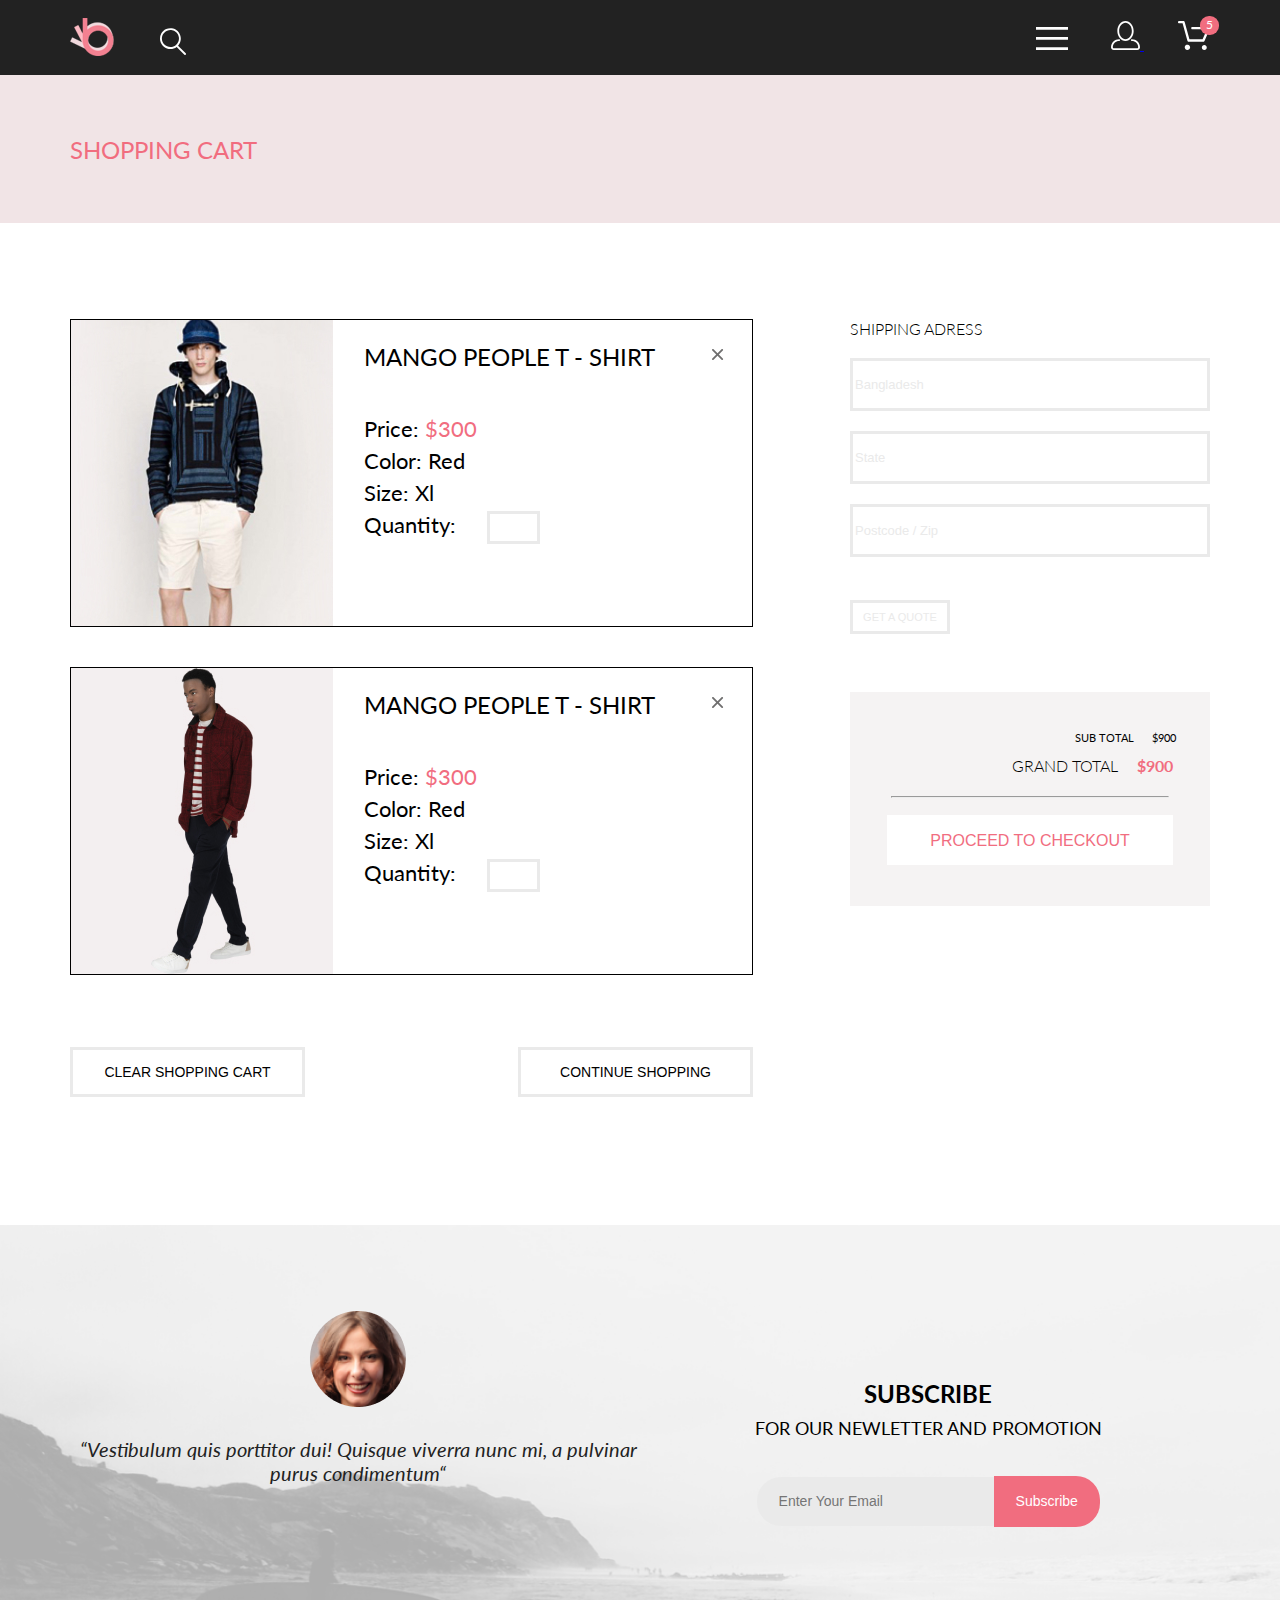
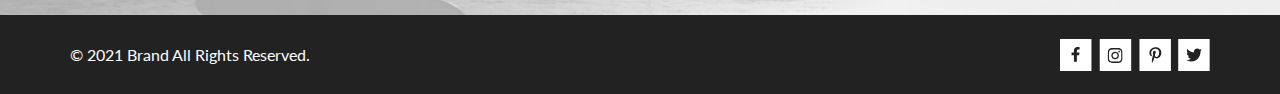
==== cart.html @ 8ca3326a "add hw5" ====
<!DOCTYPE html>
<html lang="en">
<head>
    <meta charset="UTF-8">
    <meta http-equiv="X-UA-Compatible" content="IE=edge">
    <meta name="viewport" content="width=device-width, initial-scale=1.0">
    <script defer src="./js/script.js"></script>
    <link rel="stylesheet" href="./css/style.css">
    <link rel="preconnect" href="https://fonts.gstatic.com">
    <link href="https://fonts.googleapis.com/css2?family=Lato:ital,wght@0,300;0,400;0,700;0,900;1,400&display=swap"
        rel="stylesheet">
    <title>Registration</title>
</head>
<body>
    <header class="header">
        <div class="container header__wrapper">
            <div>
                <a href="./index.html"><img class="header__logo" src="./img/logo-icon.svg" alt="logo" width="44" height="38"></a>
                <svg class="header__search" width="27" height="28" viewBox="0 0 27 28" xmlns="http://www.w3.org/2000/svg">
                    <path d="M19.0596 17.6259C20.6713 15.8658 21.6282 13.6048 21.7698 11.2225C21.9113 8.84018 21.2288 6.48173 19.8369 4.54318C18.445 2.60463 16.4285 1.20404 14.126 0.576619C11.8234 -0.0508009 9.3751 0.13316 7.19217 1.09761C5.00923 2.06205 3.22463 3.74825 2.13804 5.87302C1.05145 7.9978 0.729054 10.4318 1.225 12.7661C1.72094 15.1005 3.00501 17.1932 4.86158 18.6927C6.71814 20.1922 9.03413 21.0072 11.4206 21.0009C13.673 21.004 15.8645 20.27 17.6606 18.9109L25.4086 26.7179C25.4941 26.807 25.5965 26.8781 25.7099 26.927C25.8232 26.9759 25.9452 27.0017 26.0686 27.0029C26.1923 27.0033 26.3148 26.9782 26.4283 26.9292C26.5419 26.8801 26.6441 26.8082 26.7286 26.7179C26.9025 26.537 26.9997 26.2958 26.9997 26.0449C26.9997 25.794 26.9025 25.5528 26.7286 25.3719L19.0596 17.6259ZM2.88662 10.5009C2.89946 8.81563 3.41094 7.17187 4.35659 5.77685C5.30224 4.38183 6.63972 3.29801 8.20044 2.662C9.76115 2.02599 11.4752 1.86627 13.1266 2.20298C14.7779 2.53969 16.2926 3.35775 17.4797 4.55404C18.6668 5.75033 19.4732 7.27129 19.7972 8.92519C20.1212 10.5791 19.9483 12.2919 19.3002 13.8476C18.6522 15.4034 17.5581 16.7325 16.1559 17.6674C14.7536 18.6023 13.1059 19.1011 11.4206 19.1009C9.14916 19.0901 6.97482 18.1784 5.37484 16.566C3.77486 14.9537 2.87998 12.7724 2.88662 10.5009Z"/>
                    </svg>
            </div>
            <div>
                <button class="header__button" type="button" onclick="openMenu()">
                    <svg width="32" height="23" viewBox="0 0 32 23" xmlns="http://www.w3.org/2000/svg">
                        <path d="M0 23V20.31H32V23H0ZM0 12.76V10.07H32V12.76H0ZM0 2.69V0H32V2.69H0Z" />
                        </svg>
                </button>
                <a class="header__link" href="#">
                    <svg class="header__link-img_login" width="29" height="29" viewBox="0 0 29 29"xmlns="http://www.w3.org/2000/svg">
                        <path d="M14.5 19.937C19 19.937 22.656 15.464 22.656 9.968C22.656 4.472 19 0 14.5 0C13.3631 0.0217413 12.2463 0.303398 11.2351 0.823397C10.2239 1.34339 9.34507 2.08794 8.66602 3C7.12663 4.99573 6.30819 7.45381 6.34399 9.974C6.34399 15.465 10 19.937 14.5 19.937ZM14.5 1.813C18 1.813 20.844 5.472 20.844 9.969C20.844 14.466 17.998 18.125 14.5 18.125C11.002 18.125 8.15603 14.465 8.15503 9.969C8.15403 5.473 11 1.813 14.5 1.813ZM20.844 18.125C20.6036 18.125 20.373 18.2205 20.203 18.3905C20.033 18.5605 19.9375 18.7911 19.9375 19.0315C19.9375 19.2719 20.033 19.5025 20.203 19.6725C20.373 19.8425 20.6036 19.938 20.844 19.938C22.526 19.9399 24.1386 20.6088 25.3279 21.7982C26.5172 22.9875 27.1861 24.6 27.188 26.282C27.1875 26.5221 27.0918 26.7523 26.922 26.9221C26.7522 27.0918 26.5221 27.1875 26.282 27.188H2.71997C2.47985 27.1875 2.24975 27.0918 2.07996 26.9221C1.91016 26.7523 1.81449 26.5221 1.81396 26.282C1.81608 24.6001 2.48517 22.9877 3.67444 21.7985C4.86371 20.6092 6.47608 19.9401 8.15796 19.938C8.39824 19.938 8.62868 19.8425 8.79858 19.6726C8.96849 19.5027 9.06396 19.2723 9.06396 19.032C9.06396 18.7917 8.96849 18.5613 8.79858 18.3914C8.62868 18.2215 8.39824 18.126 8.15796 18.126C5.99541 18.1279 3.92201 18.9875 2.39258 20.5164C0.863144 22.0453 0.00264777 24.1185 0 26.281C0.000794067 27.0019 0.287502 27.693 0.797241 28.2027C1.30698 28.7125 1.99811 28.9992 2.71899 29H26.282C27.0027 28.9989 27.6936 28.7121 28.2031 28.2024C28.7126 27.6927 28.9992 27.0017 29 26.281C28.9974 24.1187 28.1372 22.0457 26.6083 20.5168C25.0793 18.9878 23.0063 18.1276 20.844 18.125Z"/>
                        </svg>
                        
                </a>
                <a class="header__link" href="#">
                    <svg class="header__link-img_cart"width="33" height="29" viewBox="0 0 33 29" xmlns="http://www.w3.org/2000/svg">
                        <path d="M27.199 29C26.5512 28.9738 25.9396 28.6948 25.4952 28.2227C25.0509 27.7506 24.8094 27.1232 24.8225 26.475C24.8356 25.8269 25.1023 25.2097 25.5653 24.7559C26.0283 24.3022 26.6508 24.048 27.2991 24.048C27.9474 24.048 28.5697 24.3022 29.0327 24.7559C29.4957 25.2097 29.7624 25.8269 29.7755 26.475C29.7886 27.1232 29.5471 27.7506 29.1028 28.2227C28.6585 28.6948 28.0468 28.9738 27.399 29H27.199ZM7.75098 26.32C7.75098 25.79 7.90815 25.2718 8.20264 24.8311C8.49712 24.3904 8.91569 24.0469 9.4054 23.844C9.8951 23.6412 10.434 23.5881 10.9539 23.6915C11.4737 23.7949 11.9512 24.0502 12.326 24.425C12.7009 24.7998 12.9562 25.2773 13.0596 25.7972C13.163 26.317 13.1098 26.8559 12.907 27.3456C12.7041 27.8353 12.3606 28.2539 11.9199 28.5483C11.4792 28.8428 10.9611 29 10.431 29C10.0789 29.0003 9.73017 28.9311 9.40479 28.7966C9.0794 28.662 8.78374 28.4646 8.53467 28.2158C8.28559 27.9669 8.08805 27.6713 7.95325 27.3461C7.81844 27.0208 7.74902 26.6721 7.74902 26.32H7.75098ZM11.551 20.686C11.2916 20.6868 11.039 20.6024 10.8322 20.4457C10.6253 20.2891 10.4756 20.0689 10.406 19.819L5.573 2.36401H2.18005C1.86657 2.36401 1.56591 2.23947 1.34424 2.01781C1.12257 1.79614 0.998047 1.49549 0.998047 1.18201C0.998047 0.868519 1.12257 0.567873 1.34424 0.346205C1.56591 0.124537 1.86657 5.81268e-06 2.18005 5.81268e-06H6.46106C6.72055 -0.00080736 6.97309 0.0837201 7.17981 0.240568C7.38653 0.397416 7.53589 0.617884 7.60498 0.868006L12.438 18.323H25.616L29.999 8.27501H15.399C15.2409 8.27961 15.0834 8.25242 14.9359 8.19507C14.7884 8.13771 14.6539 8.05134 14.5404 7.94108C14.4269 7.83082 14.3366 7.69891 14.275 7.55315C14.2134 7.40739 14.1816 7.25075 14.1816 7.0925C14.1816 6.93426 14.2134 6.77762 14.275 6.63186C14.3366 6.4861 14.4269 6.35419 14.5404 6.24393C14.6539 6.13367 14.7884 6.0473 14.9359 5.98994C15.0834 5.93259 15.2409 5.90541 15.399 5.91001H31.812C32.0077 5.90996 32.2003 5.95866 32.3724 6.05172C32.5446 6.14478 32.6908 6.27926 32.798 6.44301C32.9058 6.60729 32.9714 6.79569 32.9889 6.99145C33.0063 7.18721 32.9752 7.38424 32.8981 7.565L27.493 19.977C27.4007 20.1876 27.249 20.3668 27.0565 20.4927C26.864 20.6186 26.6391 20.6858 26.4091 20.686H11.551Z" />
                        </svg>
                    <span class="header__not-empty-cart">5</span>
                </a>
            </div>
            <nav class="header__navigation">
                <button class="header__navigation-close" onclick="closeMenu()">
                    <img src="./img/close-icon.svg" alt="close" width="12" height="12">
                </button>
                <h2 class="header__navigation-title">menu</h2>
                <ul class="header__navigation-list">
                    <li class="header__navigation-item"><a class="header__navigation-item-link" href="#"> man</a>
                        <ul>
                            <li class="header__navigation-subitem"><a class="header__navigation-subitem-link"
                                    href="#">Accessories</a></li>
                            <li class="header__navigation-subitem"><a class="header__navigation-subitem-link"
                                    href="#">Bags</a></li>
                            <li class="header__navigation-subitem"><a class="header__navigation-subitem-link"
                                    href="#">Denim</a></li>
                            <li class="header__navigation-subitem"><a class="header__navigation-subitem-link"
                                    href="#">T-Shirts</a></li>
                        </ul>
                    </li>
                    <li class="header__navigation-item"><a class="header__navigation-item-link" href="#">woman </a>
                        <ul>
                            <li class="header__navigation-subitem"><a class="header__navigation-subitem-link"
                                    href="#">Accessories</a></li>
                            <li class="header__navigation-subitem"><a class="header__navigation-subitem-link"
                                    href="#">Jackets & Coats</a></li>
                            <li class="header__navigation-subitem"><a class="header__navigation-subitem-link"
                                    href="#">Polos</a></li>
                            <li class="header__navigation-subitem"><a class="header__navigation-subitem-link"
                                    href="#">T-Shirts</a></li>
                            <li class="header__navigation-subitem"><a class="header__navigation-subitem-link"
                                    href="#">Shirts</a></li>
                        </ul>
                    </li>
                    <li class="header__navigation-item"><a class="header__navigation-item-link" href="#">kids </a>
                        <ul>
                            <li class="header__navigation-subitem"><a class="header__navigation-subitem-link"
                                    href="#">Accessories</a></li>
                            <li class="header__navigation-subitem"><a class="header__navigation-subitem-link"
                                    href="#">Jackets & Coats</a></li>
                            <li class="header__navigation-subitem"><a class="header__navigation-subitem-link"
                                    href="#">Polos</a></li>
                            <li class="header__navigation-subitem"><a class="header__navigation-subitem-link"
                                    href="#">T-Shirts</a></li>
                            <li class="header__navigation-subitem"><a class="header__navigation-subitem-link"
                                    href="#">Shirts</a></li>
                            <li class="header__navigation-subitem"><a class="header__navigation-subitem-link"
                                    href="#">Bags</a></li>
                        </ul>
                    </li>
                    <li class="header__navigation-item"><a class="header__navigation-item-link"
                            href="./registration.html">registration</a></li>
                </ul>
            </nav>
        </div>
    </header>
    <main>
        <section class="main">
            <div class="main__back">
                <h1 class="main__title container">shopping cart</h1>
            </div>
        </section>
        <div class="flex container">
            <section class="cart">
                <ul class="cart__list">
                    <li class="cart__item" id="1">
                        <button class="cart__item-delete" onclick="deleteItem(1)">
                            <img src="./img/close-icon.svg" alt="close" width="12" height="12">
                        </button>
                        <img class="cart__item-img" src="./img/cart1.jpg" alt="cart item" width="262" height="306">
                        <ul class="cart__item-list">
                            <li class="cart__item-list_title">mango  people  t&nbsp;-&nbsp;shirt</li>
                            <li class="cart__item-list_price">Price: <span class="cart__item-list_price-pink">$300</span></li>
                            <li class="cart__item-list_color">Color: Red</li>
                            <li class="cart__item-list_size">Size: Xl</li>
                            <li class="cart__item-list_quanity" >Quantity:	
                                <input type="number" min="0" class="cart__item-list_quanity-box">
                            </li>
                        </ul>
                    </li>
                    <li class="cart__item" id="2">
                        <button class="cart__item-delete" onclick="deleteItem(2)">
                            <img src="./img/close-icon.svg" alt="close" width="12" height="12">
                        </button>
                        <img class="cart__item-img" src="./img/cart2.jpg" alt="cart item" width="262" height="306">
                        <ul class="cart__item-list">
                            <li class="cart__item-list_title">mango  people  t&nbsp;-&nbsp;shirt</li>
                            <li class="cart__item-list_price">Price: <span class="cart__item-list_price-pink">$300</span></li>
                            <li class="cart__item-list_color">Color: Red</li>
                            <li class="cart__item-list_size">Size: Xl</li>
                            <li class="cart__item-list_quanity" >Quantity:	
                                <input type="number" min="0" class="cart__item-list_quanity-box"> 
                            </li>
                        </ul>
                    </li>  
                </ul>
                <div class="cart__buttons flex ">
                    <button class="cart__buttons-button">clear shopping cart</button>
                    <button class="cart__buttons-button">continue shopping</button>
                </div>  
            </section>
            <section class="order">
                <form class="order__form" action="#">
                    <h2 class="order__form-title">shipping adress</h2>
                    <input class="order__form-input" type="text" placeholder="Bangladesh">
                    <input class="order__form-input" type="text" placeholder="State">
                    <input class="order__form-input" type="text" placeholder="Postcode / Zip"> 
                    <button class="order__form-button">get a quote</button>
                </form>
                <div class="order__total">
                    <p class="order__total-subtext">sub total <span class="order__total-subtext-price">$900</span></p>
                    <p class="order__total-text">grand total <span class="order__total-text-price">$900</span></p>
                    <hr>
                    <button class="order__total-button">proceed to checkout</button>
                </div>
            </section>
        </div>
    </main>
    <footer class="footer">
        <section class="subscribe">
            <div class="subscribe__align container">
                <div class="subscribe__portrait">
                    <img class="subscribe__portrait-img" src="./img/foto.png" alt="foto" width="96" height="96">
                    <p class="subscribe__portrait-text">“Vestibulum quis porttitor dui! Quisque viverra nunc mi, a
                        pulvinar purus condimentum“</p>
                </div>
                <div class="subscribe__form">
                    <h2 class="subscribe__title">subscribe </h2>
                    <p class="subscribe__text"> for our newletter and promotion</p>
                    <form action="#">
                        <input class="subscribe__form-input" type="email" placeholder="Enter Your Email">
                        <button class="subscribe__form-submit" type="submit">Subscribe</button>
                    </form>
                </div>
            </div>
        </section>
        <section class="social">
            <h2 class="social__title visually-hidden">Social</h2>
            <div class="social__align container">
                <div class="social__copyright">
                    <p>&copy; 2021 Brand All Rights Reserved.</p>
                </div>
                <ul class="social__list">
                    <li>
                        <a class="social__item" href="#">
                            <svg class="social__item-svg" width="32" height="32" viewBox="0 0 32 32"
                                xmlns="http://www.w3.org/2000/svg">
                                <path class="social__item-svg-back" d="M31.4506 0H0V32H31.4506V0Z"/>
                                <path class="social__item-svg-logo"
                                    d="M19.0884 16.28L19.5069 13.616H16.8902V11.8873C16.8902 11.1585 17.2557 10.4481 18.4277 10.4481H19.6172V8.17997C19.6172 8.17997 18.5377 8 17.5056 8C15.3507 8 13.9422 9.27593 13.9422 11.5857V13.616H11.5469V16.28H13.9422V22.72H16.8902V16.28H19.0884Z"/>
                            </svg>
                        </a>
                    </li>
                    <li>
                        <a class="social__item" href="#">
                            <svg class="social__item-svg" width="33" height="32" viewBox="0 0 33 32" 
                                xmlns="http://www.w3.org/2000/svg">
                                <path class="social__item-svg-back" d="M32.1889 0H0.738281V32H32.1889V0Z"
                                   />
                                <g clip-path="url(#clip0)">
                                    <path class="social__item-svg-logo"
                                        d="M16.139 12.6816C14.0238 12.6816 12.3177 14.3849 12.3177 16.4966C12.3177 18.6083 14.0238 20.3117 16.139 20.3117C18.2541 20.3117 19.9602 18.6083 19.9602 16.4966C19.9602 14.3849 18.2541 12.6816 16.139 12.6816ZM16.139 18.9769C14.7721 18.9769 13.6547 17.8646 13.6547 16.4966C13.6547 15.1287 14.7688 14.0164 16.139 14.0164C17.5092 14.0164 18.6233 15.1287 18.6233 16.4966C18.6233 17.8646 17.5058 18.9769 16.139 18.9769ZM21.0078 12.5255C21.0078 13.0203 20.6087 13.4154 20.1165 13.4154C19.621 13.4154 19.2252 13.0169 19.2252 12.5255C19.2252 12.0341 19.6243 11.6357 20.1165 11.6357C20.6087 11.6357 21.0078 12.0341 21.0078 12.5255ZM23.5386 13.4287C23.4821 12.2367 23.2094 11.1808 22.3347 10.3109C21.4634 9.44097 20.4058 9.1687 19.2119 9.10894C17.9814 9.03921 14.2932 9.03921 13.0627 9.10894C11.8721 9.16538 10.8145 9.43765 9.93987 10.3076C9.06522 11.1775 8.79584 12.2333 8.73597 13.4253C8.66613 14.6539 8.66613 18.3361 8.73597 19.5646C8.79251 20.7566 9.06522 21.8124 9.93987 22.6824C10.8145 23.5523 11.8688 23.8246 13.0627 23.8843C14.2932 23.9541 17.9814 23.9541 19.2119 23.8843C20.4058 23.8279 21.4634 23.5556 22.3347 22.6824C23.2061 21.8124 23.4788 20.7566 23.5386 19.5646C23.6085 18.3361 23.6085 14.6572 23.5386 13.4287ZM21.949 20.8828C21.6895 21.5335 21.1874 22.0349 20.5322 22.2972C19.5511 22.6857 17.2231 22.596 16.139 22.596C15.0548 22.596 12.7235 22.6824 11.7457 22.2972C11.0939 22.0382 10.5917 21.5369 10.329 20.8828C9.93987 19.9033 10.0297 17.5791 10.0297 16.4966C10.0297 15.4142 9.9432 13.0867 10.329 12.1105C10.5884 11.4597 11.0906 10.9583 11.7457 10.696C12.7268 10.3076 15.0548 10.3972 16.139 10.3972C17.2231 10.3972 19.5545 10.3109 20.5322 10.696C21.184 10.955 21.6862 11.4564 21.949 12.1105C22.3381 13.09 22.2483 15.4142 22.2483 16.4966C22.2483 17.5791 22.3381 19.9066 21.949 20.8828Z"
                                        />
                                </g>
                                <defs>
                                    <clipPath id="clip0">
                                        <rect width="14.8991" height="17"
                                            transform="translate(8.68555 8)" />
                                    </clipPath>
                                </defs>
                            </svg>
                        </a>
                    </li>
                    <li>
                        <a class="social__item" href="#">
                            <svg class="social__item-svg" width="32" height="32" viewBox="0 0 32 32" 
                                xmlns="http://www.w3.org/2000/svg">
                                <path class="social__item-svg-back" d="M31.9252 0H0.474609V32H31.9252V0Z"
                                    />
                                <g clip-path="url(#clip0)">
                                    <path class="social__item-svg-logo"
                                        d="M16.7403 8.20312C13.5556 8.20312 10.4082 10.3406 10.4082 13.8C10.4082 16 11.6374 17.25 12.3823 17.25C12.6896 17.25 12.8666 16.3875 12.8666 16.1438C12.8666 15.8531 12.1309 15.2344 12.1309 14.025C12.1309 11.5125 14.0305 9.73125 16.4889 9.73125C18.6027 9.73125 20.1671 10.9406 20.1671 13.1625C20.1671 14.8219 19.506 17.9344 17.3642 17.9344C16.5913 17.9344 15.9302 17.3719 15.9302 16.5656C15.9302 15.3844 16.7496 14.2406 16.7496 13.0219C16.7496 10.9531 13.835 11.3281 13.835 13.8281C13.835 14.3531 13.9002 14.9344 14.133 15.4125C13.7046 17.2688 12.8293 20.0344 12.8293 21.9469C12.8293 22.5375 12.9131 23.1188 12.969 23.7094C13.0745 23.8281 13.0218 23.8156 13.1832 23.7563C14.7476 21.6 14.6917 21.1781 15.3994 18.3562C15.7812 19.0875 16.7683 19.4812 17.5505 19.4812C20.8469 19.4812 22.3275 16.2469 22.3275 13.3313C22.3275 10.2281 19.6643 8.20312 16.7403 8.20312Z"
                                        />
                                </g>
                                <defs>
                                    <clipPath id="clip0">
                                        <rect width="11.9193" height="16"
                                            transform="translate(10.4082 8)" />
                                    </clipPath>
                                </defs>
                            </svg>
                        </a>
                    </li>
                    <li>
                        <a class="social__item" href="#">
                            <svg class="social__item-svg" width="32" height="32" viewBox="0 0 32 32" 
                                xmlns="http://www.w3.org/2000/svg">
                                <path class="social__item-svg-back" d="M31.6635 0H0.212891V32H31.6635V0Z"
                                     />
                                <g clip-path="url(#clip0)">
                                    <path class="social__item-svg-logo"
                                        d="M22.417 12.7405C22.427 12.8826 22.427 13.0248 22.427 13.1669C22.427 17.5019 19.1498 22.4969 13.1599 22.4969C11.3145 22.4969 9.60022 21.9588 8.1582 21.0248C8.4204 21.0552 8.67247 21.0654 8.94475 21.0654C10.4674 21.0654 11.8691 20.5476 12.9884 19.6644C11.5565 19.6339 10.3565 18.6898 9.94305 17.3903C10.1447 17.4207 10.3464 17.441 10.5582 17.441C10.8506 17.441 11.1431 17.4004 11.4153 17.3294C9.92291 17.0248 8.80355 15.705 8.80355 14.1111V14.0705C9.23715 14.3141 9.74139 14.4664 10.2758 14.4867C9.39849 13.8979 8.82373 12.8928 8.82373 11.7557C8.82373 11.1466 8.98504 10.5882 9.26741 10.1009C10.8708 12.0908 13.2809 13.3902 15.9833 13.5324C15.9329 13.2887 15.9027 13.035 15.9027 12.7811C15.9027 10.974 17.3548 9.50195 19.1598 9.50195C20.0976 9.50195 20.9446 9.89789 21.5396 10.5375C22.2757 10.3954 22.9816 10.1212 23.6068 9.74561C23.3648 10.507 22.8505 11.1466 22.1749 11.5527C22.8304 11.4817 23.4657 11.2989 24.0505 11.0451C23.6069 11.6948 23.0522 12.2735 22.417 12.7405Z"
                                         />
                                </g>
                                <defs>
                                    <clipPath id="clip0">
                                        <rect width="15.8924" height="16" 
                                            transform="translate(8.1582 8)" />
                                    </clipPath>
                                </defs>
                            </svg>
                        </a>
                    </li>
                </ul>
            </div>
        </section>
    </footer>
</body>
</html>
---- css/style.css ----
html, body, div, span, applet, object, iframe,
h1, h2, h3, h4, h5, h6, p, blockquote, pre,
a, abbr, acronym, address, big, cite, code,
del, dfn, em, img, ins, kbd, q, s, samp,
small, strike, strong, sub, sup, tt, var,
b, u, i, center,
dl, dt, dd, ol, ul, li,
fieldset, form, label, legend,
table, caption, tbody, tfoot, thead, tr, th, td,
article, aside, canvas, details, embed,
figure, figcaption, footer, header, hgroup,
menu, nav, output, ruby, section, summary,
time, mark, audio, video {
  margin: 0;
  padding: 0;
  border: 0;
  font-size: 100%;
  vertical-align: baseline;
}

article, aside, details, figcaption, figure,
footer, header, hgroup, menu, nav, section {
  display: block;
}

html {
  height: 100%;
}

body {
  line-height: 1;
}

ol, ul {
  list-style: none;
}

blockquote, q {
  quotes: none;
}

blockquote:before, blockquote:after,
q:before, q:after {
  content: '';
  content: none;
}

table {
  border-collapse: collapse;
  border-spacing: 0;
}

.visually-hidden {
  position: absolute;
  width: 1px;
  height: 1px;
  margin: -1px;
  padding: 0;
  overflow: hidden;
  border: 0;
  clip: rect(0 0 0 0);
}

body {
  font-family: Lato;
}

.container {
  max-width: 1140px;
  margin: 0 auto;
}

@media (max-width: 1139px) {
  .container {
    max-width: 98%;
  }
}

@media (max-width: 1023px) {
  .container {
    max-width: 96%;
  }
}

@media (max-width: 767px) {
  .container {
    max-width: 92%;
  }
}

.footer {
  background: url(../img/footer-back.jpg) #E2E2E2;
  background-size: cover;
}

.main__back {
  background-color: #F1E4E6;
}

.main__title {
  font-size: 24px;
  font-weight: 400;
  line-height: 29px;
  font-style: normal;
  width: 100%;
  min-height: 88px;
  color: #F16D7F;
  padding: 60px 0 0 0;
  text-transform: uppercase;
}

.flex {
  display: -webkit-box;
  display: -ms-flexbox;
  display: flex;
  -webkit-box-orient: horizontal;
  -webkit-box-direction: normal;
      -ms-flex-direction: row;
          flex-direction: row;
  -webkit-box-pack: justify;
      -ms-flex-pack: justify;
          justify-content: space-between;
}

@media (max-width: 1023px) {
  .flex {
    -webkit-box-orient: vertical;
    -webkit-box-direction: normal;
        -ms-flex-direction: column;
            flex-direction: column;
  }
}

input[type="number"] {
  -moz-appearance: textfield;
  -webkit-appearance: textfield;
  appearance: textfield;
}

input[type="number"]::-webkit-outer-spin-button,
input[type="number"]::-webkit-inner-spin-button {
  display: none;
}

.header {
  background-color: #222222;
}

.header__wrapper {
  display: -webkit-box;
  display: -ms-flexbox;
  display: flex;
  -webkit-box-orient: horizontal;
  -webkit-box-direction: normal;
      -ms-flex-direction: row;
          flex-direction: row;
  -webkit-box-pack: justify;
      -ms-flex-pack: justify;
          justify-content: space-between;
  -webkit-box-align: center;
      -ms-flex-align: center;
          align-items: center;
  min-height: 75px;
}

@media (max-width: 1139px) {
  .header__wrapper {
    padding: 0 25px 0 16px;
  }
}

@media (max-width: 767px) {
  .header__wrapper {
    padding: 0 10px 0 0px;
  }
}

.header__logo {
  margin: 0 41px 0 0;
  cursor: pointer;
}

.header__search {
  cursor: pointer;
  fill: #ffffff;
}

.header__search:hover {
  fill: #F16D7F;
}

.header__button {
  border: none;
  background-color: transparent;
  outline: none;
  cursor: pointer;
  fill: #ffffff;
}

.header__button:hover {
  fill: #F16D7F;
}

.header__link {
  margin: 0 0 0 33px;
  position: relative;
}

.header__link-img_login {
  fill: #ffffff;
}

.header__link-img_login:hover {
  fill: #F16D7F;
}

.header__link-img_cart {
  fill: #ffffff;
}

.header__link-img_cart:hover {
  fill: #F16D7F;
}

@media (max-width: 767px) {
  .header__link {
    display: none;
  }
}

.header__not-empty-cart {
  font-size: 12px;
  font-weight: 400;
  line-height: 18px;
  font-style: normal;
  min-height: 19px;
  min-width: 19px;
  background: #F16D7F;
  border-radius: 9px;
  color: #ffffff;
  text-align: center;
  position: absolute;
  left: 23px;
  bottom: 18px;
}

.header__navigation {
  position: absolute;
  background-color: #ffffff;
  top: 75px;
  right: 0;
  padding: 16px 0 0 34px;
  min-width: 230px;
  -webkit-box-shadow: 0 0 10px rgba(0, 0, 0, 0.1);
          box-shadow: 0 0 10px rgba(0, 0, 0, 0.1);
  min-height: 748px;
  -webkit-transform: scaleY(0);
          transform: scaleY(0);
  visibility: hidden;
  -webkit-transition: .5s transform;
  transition: .5s transform;
  -webkit-transform-origin: 0 0;
          transform-origin: 0 0;
  z-index: 1;
}

.header__navigation-close {
  border: none;
  background-color: transparent;
  margin-left: 203px;
  padding: 0;
  outline: none;
  cursor: pointer;
}

.header__navigation-title {
  text-transform: uppercase;
  margin: 9px 0 4px;
}

.header__navigation-item {
  padding: 20px 0 0 0;
}

.header__navigation-item-link {
  color: #F16D7F;
  text-transform: uppercase;
  text-decoration: none;
}

.header__navigation-subitem {
  margin: 11px 0 0 20px;
  text-decoration: none;
  -webkit-transform: scaleY(0);
          transform: scaleY(0);
  -webkit-transition: .7s transform;
  transition: .7s transform;
  -webkit-transform-origin: 0 0;
          transform-origin: 0 0;
}

.header__navigation-subitem-link {
  color: #6F6E6E;
  text-decoration: none;
}

.header__navigation-subitem:hover {
  background-color: #eaeaea;
}

.social {
  background-color: #222222;
}

.social__align {
  display: -webkit-box;
  display: -ms-flexbox;
  display: flex;
  -webkit-box-orient: horizontal;
  -webkit-box-direction: normal;
      -ms-flex-direction: row;
          flex-direction: row;
  -webkit-box-pack: justify;
      -ms-flex-pack: justify;
          justify-content: space-between;
}

@media (max-width: 1139px) {
  .social__align {
    padding: 0 32px 0 32px;
  }
}

@media (max-width: 767px) {
  .social__align {
    -webkit-box-orient: vertical;
    -webkit-box-direction: reverse;
        -ms-flex-direction: column-reverse;
            flex-direction: column-reverse;
  }
}

.social__copyright {
  font-size: 16px;
  font-weight: 400;
  line-height: 19px;
  font-style: normal;
  color: #ffffff;
  margin: 30px 0 0 0;
  padding: 0 0 30px 0;
}

@media (max-width: 767px) {
  .social__copyright {
    margin: 40px 0 9px 0;
    text-align: center;
    padding: 0;
  }
}

.social__list {
  display: -webkit-box;
  display: -ms-flexbox;
  display: flex;
  -webkit-box-orient: horizontal;
  -webkit-box-direction: normal;
      -ms-flex-direction: row;
          flex-direction: row;
  -webkit-box-pack: justify;
      -ms-flex-pack: justify;
          justify-content: space-between;
  margin: 24px 0 0 0;
}

@media (max-width: 767px) {
  .social__list {
    margin: 43px 0 0 0;
    -webkit-box-pack: center;
        -ms-flex-pack: center;
            justify-content: center;
  }
}

.social__item {
  margin: 0 0 0 7px;
}

.social__item-svg-back {
  fill: #ffffff;
}

.social__item-svg-logo {
  fill: #222222;
}

.social__item-svg:hover .social__item-svg-back {
  fill: #F16D7F;
}

.social__item-svg:hover .social__item-svg-logo {
  fill: #ffffff;
}

.subscribe {
  background: rgba(244, 244, 244, 0.7);
}

.subscribe__align {
  display: -webkit-box;
  display: -ms-flexbox;
  display: flex;
  -webkit-box-orient: horizontal;
  -webkit-box-direction: normal;
      -ms-flex-direction: row;
          flex-direction: row;
  -webkit-box-pack: none;
      -ms-flex-pack: none;
          justify-content: none;
}

@media (max-width: 1023px) {
  .subscribe__align {
    -webkit-box-orient: vertical;
    -webkit-box-direction: normal;
        -ms-flex-direction: column;
            flex-direction: column;
    -webkit-box-align: center;
        -ms-flex-align: center;
            align-items: center;
  }
}

.subscribe__portrait {
  display: -webkit-box;
  display: -ms-flexbox;
  display: flex;
  -webkit-box-orient: vertical;
  -webkit-box-direction: normal;
      -ms-flex-direction: column;
          flex-direction: column;
  -webkit-box-pack: none;
      -ms-flex-pack: none;
          justify-content: none;
  width: 360px;
  margin: 86px 0 130px;
  -webkit-box-flex: 1;
      -ms-flex-positive: 1;
          flex-grow: 1;
  -webkit-box-align: center;
      -ms-flex-align: center;
          align-items: center;
}

@media (max-width: 1023px) {
  .subscribe__portrait {
    margin: 54px 0 54px 0;
  }
}

@media (max-width: 767px) {
  .subscribe__portrait {
    width: 100%;
  }
}

.subscribe__portrait-text {
  font-size: 20px;
  font-weight: 400;
  line-height: 24px;
  font-style: italic;
  color: #222222;
  padding: 30px 0 0 0;
  text-align: center;
}

.subscribe__form {
  -webkit-box-flex: 1;
      -ms-flex-positive: 1;
          flex-grow: 1;
  text-align: center;
  margin: 150px 0 0 0;
}

@media (max-width: 1023px) {
  .subscribe__form {
    margin: 0px 0 140px 0;
  }
}

.subscribe__form-input {
  font-size: 14px;
  font-weight: 400;
  line-height: 17px;
  font-style: normal;
  width: 215px;
  height: 49px;
  border-radius: 24px 0 0 24px;
  border: none;
  background-color: #eaeaea;
  padding: 0 0 0 22px;
  outline: none;
}

@media (max-width: 767px) {
  .subscribe__form-input {
    width: 55%;
  }
}

.subscribe__form-submit {
  font-size: 14px;
  font-weight: 400;
  line-height: 17px;
  font-style: normal;
  height: 51px;
  border-radius: 0 24px 24px 0;
  border: none;
  background-color: #F16D7F;
  color: #ffffff;
  padding: 0px 22px 0px 22px;
  margin: 1px 0 0 -4px;
  outline: none;
  cursor: pointer;
}

@media (max-width: 767px) {
  .subscribe__form-submit {
    width: 30%;
    font-size: 30%;
    padding: 0px 22px 0px 10px;
  }
}

.subscribe__title {
  font-size: 24px;
  font-weight: 700;
  line-height: 38px;
  font-style: normal;
  text-transform: uppercase;
}

.subscribe__text {
  font-size: 18px;
  font-weight: 400;
  line-height: 30px;
  font-style: normal;
  text-transform: uppercase;
  margin-bottom: 32px;
}

.services {
  background-color: #222222;
  color: #ffffff;
  padding: 104px 0 104px 0;
}

@media (max-width: 1023px) {
  .services {
    padding: 0 0 64px 0;
  }
}

@media (max-width: 767px) {
  .services {
    padding: 0 0 81px 0;
  }
}

.services__list {
  display: -webkit-box;
  display: -ms-flexbox;
  display: flex;
  -webkit-box-orient: horizontal;
  -webkit-box-direction: normal;
      -ms-flex-direction: row;
          flex-direction: row;
  -webkit-box-pack: justify;
      -ms-flex-pack: justify;
          justify-content: space-between;
  text-align: center;
}

@media (max-width: 1023px) {
  .services__list {
    display: -webkit-box;
    display: -ms-flexbox;
    display: flex;
    -webkit-box-orient: vertical;
    -webkit-box-direction: normal;
        -ms-flex-direction: column;
            flex-direction: column;
    -webkit-box-pack: center;
        -ms-flex-pack: center;
            justify-content: center;
  }
}

@media (max-width: 1023px) {
  .services__item {
    margin: 48px auto 0;
    width: 46%;
  }
}

@media (max-width: 767px) {
  .services__item {
    margin: 48px auto 0;
    width: 90%;
  }
}

.services__item-title {
  font-size: 20px;
  font-weight: 400;
  line-height: 24px;
  font-style: normal;
  margin: 28px 0 16px;
}

.services__item-description {
  font-size: 14px;
  font-weight: 300;
  line-height: 17px;
  font-style: normal;
}

.featured {
  margin: 96px 0 0 0;
  text-align: center;
}

@media (max-width: 1023px) {
  .featured {
    margin: 156px 0 0 0;
  }
}

@media (max-width: 767px) {
  .featured {
    margin: 64px 0 0 0;
  }
}

.featured__title {
  font-size: 30px;
  font-weight: 400;
  line-height: 36px;
  font-style: normal;
}

.featured__text {
  font-size: 14px;
  font-weight: 400;
  line-height: 17px;
  font-style: normal;
  color: #6F6E6E;
  margin: 6px 0 18px 0;
}

@media (max-width: 1023px) {
  .featured__text {
    margin: 6px 0 56px 0;
  }
}

@media (max-width: 767px) {
  .featured__text {
    margin: 6px 0 47px 0;
  }
}

.featured__list {
  display: -webkit-box;
  display: -ms-flexbox;
  display: flex;
  -webkit-box-orient: horizontal;
  -webkit-box-direction: normal;
      -ms-flex-direction: row;
          flex-direction: row;
  -webkit-box-pack: justify;
      -ms-flex-pack: justify;
          justify-content: space-between;
  -ms-flex-wrap: wrap;
      flex-wrap: wrap;
}

@media (max-width: 1139px) {
  .featured__list {
    -ms-flex-pack: distribute;
        justify-content: space-around;
  }
}

.featured__item {
  margin: 30px 0 0 0;
  background-color: #eaeaea;
  max-width: 360px;
  text-align: left;
  position: relative;
}

@media (max-width: 1023px) {
  .featured__item {
    margin: 17px 0 0 0;
  }
}

@media (max-width: 767px) {
  .featured__item {
    max-width: 360px;
  }
}

.featured__item-hover-visible:hover .featured__item-img {
  -webkit-filter: brightness(30%);
          filter: brightness(30%);
}

@media (max-width: 767px) {
  .featured__item-img {
    width: 100%;
    height: auto;
  }
}

.featured__item-hover-visible:hover .featured__item-add {
  visibility: visible;
}

.featured__item-name {
  font-size: 13px;
  font-weight: 400;
  line-height: 16px;
  font-style: normal;
  text-transform: uppercase;
  margin: 24px 0 13px 18px;
}

.featured__item-text {
  font-size: 14px;
  font-weight: 300;
  line-height: 17px;
  font-style: normal;
  color: #5D5D5D;
  margin: 0 0 0 18px;
}

.featured__item-price {
  font-size: 16px;
  font-weight: 400;
  line-height: 19px;
  font-style: normal;
  color: #F16D7F;
  margin: 18px 0 20px 18px;
}

.featured__item-add {
  display: -webkit-box;
  display: -ms-flexbox;
  display: flex;
  -webkit-box-orient: horizontal;
  -webkit-box-direction: normal;
      -ms-flex-direction: row;
          flex-direction: row;
  -webkit-box-pack: none;
      -ms-flex-pack: none;
          justify-content: none;
  font-size: 16px;
  font-weight: 400;
  line-height: 19px;
  font-style: normal;
  border: 1px solid #ffffff;
  background-color: transparent;
  position: absolute;
  left: 50%;
  top: 189px;
  -webkit-transform: translateX(-50%);
          transform: translateX(-50%);
  color: #ffffff;
  visibility: hidden;
  cursor: pointer;
  outline: none;
}

.featured__item-add-img {
  margin: 10px 0px 8px 11px;
  fill: #ffffff;
}

.featured__item-add-text {
  margin: 13px 13px 13px 11px;
}

.featured__goods-link {
  font-size: 16px;
  font-weight: 400;
  line-height: 19px;
  font-style: normal;
  display: inline-block;
  color: #F16D7F;
  background-color: #ffffff;
  padding: 14px 39px;
  margin: 48px 0 95px 0;
  text-decoration: none;
  border: 1px solid #F16D7F;
}

@media (max-width: 1023px) {
  .featured__goods-link {
    margin: 32px 0 65px 0;
  }
}

@media (max-width: 767px) {
  .featured__goods-link {
    margin: 41px 0 96px 0;
  }
}

.featured__goods-link:hover {
  color: #ffffff;
  background-color: #F16D7F;
}

.offers__list {
  display: -webkit-box;
  display: -ms-flexbox;
  display: flex;
  -webkit-box-orient: horizontal;
  -webkit-box-direction: normal;
      -ms-flex-direction: row;
          flex-direction: row;
  -webkit-box-pack: justify;
      -ms-flex-pack: justify;
          justify-content: space-between;
  margin: 63px auto;
  -ms-flex-wrap: wrap;
      flex-wrap: wrap;
}

@media (max-width: 1139px) {
  .offers__list {
    margin: 20px auto;
  }
}

@media (max-width: 767px) {
  .offers__list {
    display: -webkit-box;
    display: -ms-flexbox;
    display: flex;
    -webkit-box-orient: vertical;
    -webkit-box-direction: normal;
        -ms-flex-direction: column;
            flex-direction: column;
    -webkit-box-pack: none;
        -ms-flex-pack: none;
            justify-content: none;
    margin: 63px auto;
  }
}

.offers__item {
  width: 360px;
  height: 260px;
  text-transform: uppercase;
}

@media (max-width: 1139px) {
  .offers__item {
    width: 32%;
  }
}

@media (max-width: 1023px) {
  .offers__item {
    height: 167px;
  }
}

@media (max-width: 767px) {
  .offers__item {
    width: 100%;
    height: 250px;
    margin: 0 0 30px 0;
  }
}

.offers__item-heading {
  font-size: 24px;
  font-weight: 700;
  line-height: 29px;
  font-style: normal;
  color: #F16D7F;
}

.offers__item_women {
  background-image: url(../img/offers-woman.jpg);
  background-size: cover;
  background-position: center top;
}

.offers__item_men {
  background-image: url(../img/offers-man.jpg);
  background-size: cover;
  background-position: center top;
}

.offers__item_kids {
  background-image: url(../img/offers-kids.jpg);
  background-size: cover;
  background-position: center top;
}

.offers__item_accesories {
  width: 100%;
  margin: 30px 0 0 0;
  height: 180px;
  background-image: url(../img/offers-accesories.jpg);
  background-size: cover;
  background-position: center;
}

@media (max-width: 1023px) {
  .offers__item_accesories {
    height: 116px;
    margin: 20px 0 0 0;
  }
}

@media (max-width: 767px) {
  .offers__item_accesories {
    height: 111px;
    margin: 0;
  }
}

.offers__align-background {
  display: -webkit-box;
  display: -ms-flexbox;
  display: flex;
  -webkit-box-orient: horizontal;
  -webkit-box-direction: normal;
      -ms-flex-direction: row;
          flex-direction: row;
  -webkit-box-pack: none;
      -ms-flex-pack: none;
          justify-content: none;
  background-color: rgba(33, 22, 22, 0.7);
  height: 100%;
  -webkit-box-align: center;
      -ms-flex-align: center;
          align-items: center;
}

.offers__align-container {
  display: -webkit-box;
  display: -ms-flexbox;
  display: flex;
  -webkit-box-orient: vertical;
  -webkit-box-direction: normal;
      -ms-flex-direction: column;
          flex-direction: column;
  -webkit-box-pack: none;
      -ms-flex-pack: none;
          justify-content: none;
  -webkit-box-flex: 1;
      -ms-flex-positive: 1;
          flex-grow: 1;
  -webkit-box-align: center;
      -ms-flex-align: center;
          align-items: center;
}

.offers__text {
  font-size: 16px;
  font-weight: 400;
  line-height: 19px;
  font-style: normal;
  color: #ffffff;
}

.presentation {
  background-color: #F1E4E6;
  display: -webkit-box;
  display: -ms-flexbox;
  display: flex;
}

.presentation__image {
  width: 50%;
  height: auto;
}

@media (max-width: 1139px) {
  .presentation__image {
    width: 50%;
    height: auto;
  }
}

@media (max-width: 767px) {
  .presentation__image {
    display: none;
  }
}

.presentation__title {
  font-size: 48px;
  font-weight: 900;
  line-height: 58px;
  font-style: normal;
  margin: 290px 0 0 72px;
  height: 93px;
  width: 393px;
  padding: 0 0 0 16px;
  text-transform: uppercase;
  border-left: 12px solid #F16D7F;
}

@media (max-width: 1139px) {
  .presentation__title {
    margin: 200px 0 0 58px;
    font-size: 44px;
    font-weight: 900;
    line-height: 52px;
    font-style: normal;
  }
}

@media (max-width: 1023px) {
  .presentation__title {
    margin: 138px auto;
  }
}

@media (max-width: 767px) {
  .presentation__title {
    font-size: 38px;
    font-weight: 900;
    line-height: 46px;
    font-style: normal;
    width: auto;
    margin: 148px auto;
  }
}

.presentation__subtitle {
  font-size: 32px;
  font-weight: 700;
  line-height: 38px;
  font-style: normal;
  display: block;
}

@media (max-width: 1139px) {
  .presentation__subtitle {
    font-size: 24px;
    font-weight: 900;
    line-height: 28px;
    font-style: normal;
  }
}

@media (max-width: 767px) {
  .presentation__subtitle {
    font-size: 20px;
    font-weight: 900;
    line-height: 24px;
    font-style: normal;
  }
}

.presentation__subtitle-pink {
  color: #F16D7F;
}

.registration__align {
  display: -webkit-box;
  display: -ms-flexbox;
  display: flex;
}

@media (max-width: 1023px) {
  .registration__align {
    -webkit-box-orient: vertical;
    -webkit-box-direction: normal;
        -ms-flex-direction: column;
            flex-direction: column;
  }
}

.registration__form {
  font-size: 16px;
  font-weight: 300;
  line-height: 19px;
  font-style: normal;
  display: -webkit-box;
  display: -ms-flexbox;
  display: flex;
  -webkit-box-orient: vertical;
  -webkit-box-direction: normal;
      -ms-flex-direction: column;
          flex-direction: column;
  -webkit-box-pack: none;
      -ms-flex-pack: none;
          justify-content: none;
  margin: 64px 0 96px 16px;
}

@media (max-width: 1139px) {
  .registration__form {
    margin: 40px 22px 96px 16px;
  }
}

@media (max-width: 1023px) {
  .registration__form {
    width: 360px;
    margin: 40px 0px 0px 0px;
  }
}

@media (max-width: 767px) {
  .registration__form {
    margin: 40px 0px 0px 0px;
    width: 100%;
  }
}

.registration__form-title {
  padding-bottom: 20px;
  font-size: 16px;
}

.registration__form-input {
  height: 45px;
  margin-bottom: 20px;
  border: 1px solid #6F6E6E;
  padding-left: 17px;
  font-size: 13px;
  outline: none;
}

.registration__form-input::-webkit-input-placeholder {
  font-size: 13px;
  color: #6F6E6E;
}

.registration__form-input:-ms-input-placeholder {
  font-size: 13px;
  color: #6F6E6E;
}

.registration__form-input::-ms-input-placeholder {
  font-size: 13px;
  color: #6F6E6E;
}

.registration__form-input::placeholder {
  font-size: 13px;
  color: #6F6E6E;
}

.registration__form-input:-moz-placeholder {
  font-size: 13px;
  color: #6F6E6E;
}

.registration__form-input::-moz-placeholder {
  font-size: 13px;
  color: #6F6E6E;
}

.registration__form-radio {
  margin-bottom: 35px;
  font-size: 11px;
  padding-top: 10px;
}

.registration__form-radio-input {
  display: none;
}

.registration__form-radio-input:checked + .registration__form-radio-label:before {
  border: 2px solid #222222;
  background-color: #6F6E6E;
}

.registration__form-radio-input:hover + .registration__form-radio-label:before {
  background-color: #6F6E6E;
}

.registration__form-radio-label {
  margin-right: 20px;
}

.registration__form-radio-label:before {
  content: "";
  display: inline-block;
  width: 15px;
  height: 15px;
  border-radius: 10px;
  border: 2px solid #6F6E6E;
  margin: 0 10px -5px 0px;
}

.registration__form-text {
  color: #6F6E6E;
  font-size: 13px;
  margin: -5px 0 40px 0;
}

.registration__form-submit {
  text-transform: uppercase;
  height: 50px;
  outline: none;
  width: 167px;
  color: #F16D7F;
  background-color: #ffffff;
  border: 1px solid #F16D7F;
  cursor: pointer;
}

.registration__form-submit-img {
  fill: #F16D7F;
  padding: 0 0 0 20px;
}

.registration__form-submit:hover {
  color: #ffffff;
  background-color: #F16D7F;
  border: none;
  outline: none;
}

.registration__form-submit:hover .registration__form-submit-img {
  fill: #ffffff;
}

.registration__desc {
  font-size: 24px;
  font-weight: 300;
  line-height: 29px;
  font-style: normal;
  max-width: 655px;
  margin: 64px 16px 0 128px;
}

@media (max-width: 1139px) {
  .registration__desc {
    font-size: 16px;
    font-weight: 300;
    line-height: 19px;
    font-style: normal;
    margin: 40px 16px 0 0px;
  }
}

@media (max-width: 1023px) {
  .registration__desc {
    margin: 40px 0px 100px 0px;
  }
}

@media (max-width: 767px) {
  .registration__desc {
    margin: 40px 0px 100px 0px;
  }
}

.registration__desc-title {
  font-weight: 300;
  text-transform: uppercase;
}

.registration__desc-text {
  margin: 22px 0 22px 0;
}

.registration__desc-item {
  margin: 0 0 16px;
}

.registration__desc-item::before {
  content: "";
  display: inline-block;
  width: 20px;
  height: 16px;
  background-image: url(../img/mark-icon.svg);
  margin: 0 23px 0 0;
}

.cart {
  margin: 96px 0 128px 0;
}

@media (max-width: 1139px) {
  .cart {
    width: 60%;
  }
}

@media (max-width: 1023px) {
  .cart {
    width: 100%;
    margin: 60px 0 64px 0;
  }
}

@media (max-width: 767px) {
  .cart {
    margin: 40px 0 48px 0;
  }
}

.cart__list {
  margin: 0 0 72px 0;
}

@media (max-width: 1023px) {
  .cart__list {
    margin: 0 0 62px 0;
  }
}

@media (max-width: 767px) {
  .cart__list {
    margin: 0 0 30px 0;
  }
}

.cart__item {
  display: -webkit-box;
  display: -ms-flexbox;
  display: flex;
  -webkit-box-orient: horizontal;
  -webkit-box-direction: normal;
      -ms-flex-direction: row;
          flex-direction: row;
  -webkit-box-pack: none;
      -ms-flex-pack: none;
          justify-content: none;
  margin: 0 0 40px 0;
  position: relative;
  -webkit-transition: .3s transform;
  transition: .3s transform;
  -webkit-transform-origin: 0 0;
          transform-origin: 0 0;
  border: solid 1px;
}

.cart__item:hover {
  -webkit-box-shadow: 15px 15px 15px 0 #eaeaea;
          box-shadow: 15px 15px 15px 0 #eaeaea;
}

.cart__item-delete {
  position: absolute;
  top: 28px;
  right: 22px;
  border: none;
  background-color: transparent;
  outline: none;
  cursor: pointer;
}

@media (max-width: 1023px) {
  .cart__item-img {
    width: 38%;
    height: 38%;
  }
}

.cart__item-list {
  font-size: 22px;
  font-weight: 400;
  line-height: 32px;
  font-style: normal;
  margin: 22px 97px 0 31px;
}

@media (max-width: 767px) {
  .cart__item-list {
    font-size: 14px;
    font-weight: 400;
    line-height: 16px;
    font-style: normal;
    margin: 13px 57px 0 31px;
  }
}

.cart__item-list_title {
  font-size: 24px;
  font-weight: 400;
  line-height: 29px;
  font-style: normal;
  text-transform: uppercase;
  margin: 0 0 42px 0;
}

@media (max-width: 767px) {
  .cart__item-list_title {
    font-size: 16px;
    font-weight: 400;
    line-height: 19px;
    font-style: normal;
    margin: 0 0 25px 0;
  }
}

.cart__item-list_price-pink {
  color: #F16D7F;
}

.cart__item-list_quanity-box {
  font-size: 18px;
  font-weight: 400;
  line-height: 21px;
  font-style: normal;
  border: solid #eaeaea;
  width: 43px;
  height: 25px;
  margin: 0 0 0 25px;
  text-align: center;
}

.cart__item-list_quanity-box:focus {
  outline: none;
}

@media (max-width: 767px) {
  .cart__item-list_quanity-box {
    width: 25px;
    height: 14px;
  }
}

@media (max-width: 1139px) {
  .cart__buttons {
    -webkit-box-orient: horizontal;
    -webkit-box-direction: normal;
        -ms-flex-direction: row;
            flex-direction: row;
    -ms-flex-pack: distribute;
        justify-content: space-around;
  }
}

.cart__buttons-button {
  font-size: 14px;
  font-weight: 300;
  line-height: 16px;
  font-style: normal;
  border: solid #eaeaea;
  text-transform: uppercase;
  width: 235px;
  height: 50px;
  background-color: transparent;
  cursor: pointer;
  outline: none;
}

@media (max-width: 767px) {
  .cart__buttons-button {
    font-size: 12px;
    font-weight: 300;
    line-height: 14px;
    font-style: normal;
    width: 48%;
    padding: 8px 0 8px 0;
    height: auto;
  }
}

.cart__buttons-button:hover {
  font-weight: 700;
}

.order {
  margin: 96px 0 0 0;
}

@media (max-width: 1139px) {
  .order {
    width: 35%;
  }
}

@media (max-width: 1023px) {
  .order {
    margin: 0 0 128px 0;
    display: -webkit-box;
    display: -ms-flexbox;
    display: flex;
    -webkit-box-orient: horizontal;
    -webkit-box-direction: normal;
        -ms-flex-direction: row;
            flex-direction: row;
    -webkit-box-pack: justify;
        -ms-flex-pack: justify;
            justify-content: space-between;
    width: 100%;
  }
}

@media (max-width: 767px) {
  .order {
    margin: 0 0 96px 0;
    display: -webkit-box;
    display: -ms-flexbox;
    display: flex;
    -webkit-box-orient: vertical;
    -webkit-box-direction: normal;
        -ms-flex-direction: column;
            flex-direction: column;
    -webkit-box-pack: none;
        -ms-flex-pack: none;
            justify-content: none;
  }
}

.order__form {
  display: -webkit-box;
  display: -ms-flexbox;
  display: flex;
  -webkit-box-orient: vertical;
  -webkit-box-direction: normal;
      -ms-flex-direction: column;
          flex-direction: column;
  -webkit-box-pack: none;
      -ms-flex-pack: none;
          justify-content: none;
  width: 360px;
}

@media (max-width: 1139px) {
  .order__form {
    width: 100%;
  }
}

@media (max-width: 1023px) {
  .order__form {
    width: 48%;
  }
}

@media (max-width: 767px) {
  .order__form {
    width: 100%;
  }
}

.order__form-title {
  font-size: 16px;
  font-weight: 300;
  line-height: 19px;
  font-style: normal;
  text-transform: uppercase;
  margin: 0 0 20px 0;
}

.order__form-input {
  font-size: 13px;
  font-weight: 300;
  line-height: 16px;
  font-style: normal;
  height: 45px;
  border: solid #eaeaea;
  margin: 0 0 20px 0;
}

.order__form-input::-webkit-input-placeholder {
  color: #eaeaea;
}

.order__form-input:-ms-input-placeholder {
  color: #eaeaea;
}

.order__form-input::-ms-input-placeholder {
  color: #eaeaea;
}

.order__form-input::placeholder {
  color: #eaeaea;
}

.order__form-input:focus {
  border: solid #6F6E6E;
  outline: none;
}

.order__form-button {
  font-size: 11px;
  font-weight: 300;
  line-height: 13px;
  font-style: normal;
  border: solid #eaeaea;
  color: #eaeaea;
  text-transform: uppercase;
  background-color: transparent;
  cursor: pointer;
  height: 34px;
  width: 100px;
  margin: 23px 0 58px 0;
  outline: none;
}

.order__form-button:hover {
  border: solid #6F6E6E;
  color: #6F6E6E;
}

.order__total {
  text-align: right;
  background-color: #F5F3F3;
  text-transform: uppercase;
  height: 214px;
}

@media (max-width: 1023px) {
  .order__total {
    width: 48%;
    margin: 40px 0 0 0;
  }
}

@media (max-width: 767px) {
  .order__total {
    width: 100%;
  }
}

.order__total-subtext {
  font-size: 11px;
  font-weight: 400;
  line-height: 13px;
  font-style: normal;
  padding: 39px 34px 0 0;
}

.order__total-subtext-price {
  margin: 0 0 0 15px;
}

.order__total-text {
  font-size: 16px;
  font-weight: 300;
  line-height: 19px;
  font-style: normal;
  padding: 12px 37px 21px 0;
}

.order__total-text-price {
  color: #F16D7F;
  font-weight: 700;
  margin: 0 0 0 15px;
}

.order__total hr {
  margin: 0 41px 0 41px;
}

.order__total-button {
  font-size: 16px;
  font-weight: 300;
  line-height: 19px;
  font-style: normal;
  text-transform: uppercase;
  background-color: #ffffff;
  border: none;
  color: #F16D7F;
  height: 50px;
  margin: 17px auto;
  padding: 0 43px 0 43px;
  cursor: pointer;
  outline: none;
  display: block;
}

.order__total-button:hover {
  background-color: #F16D7F;
  color: #ffffff;
}
/*# sourceMappingURL=style.css.map */
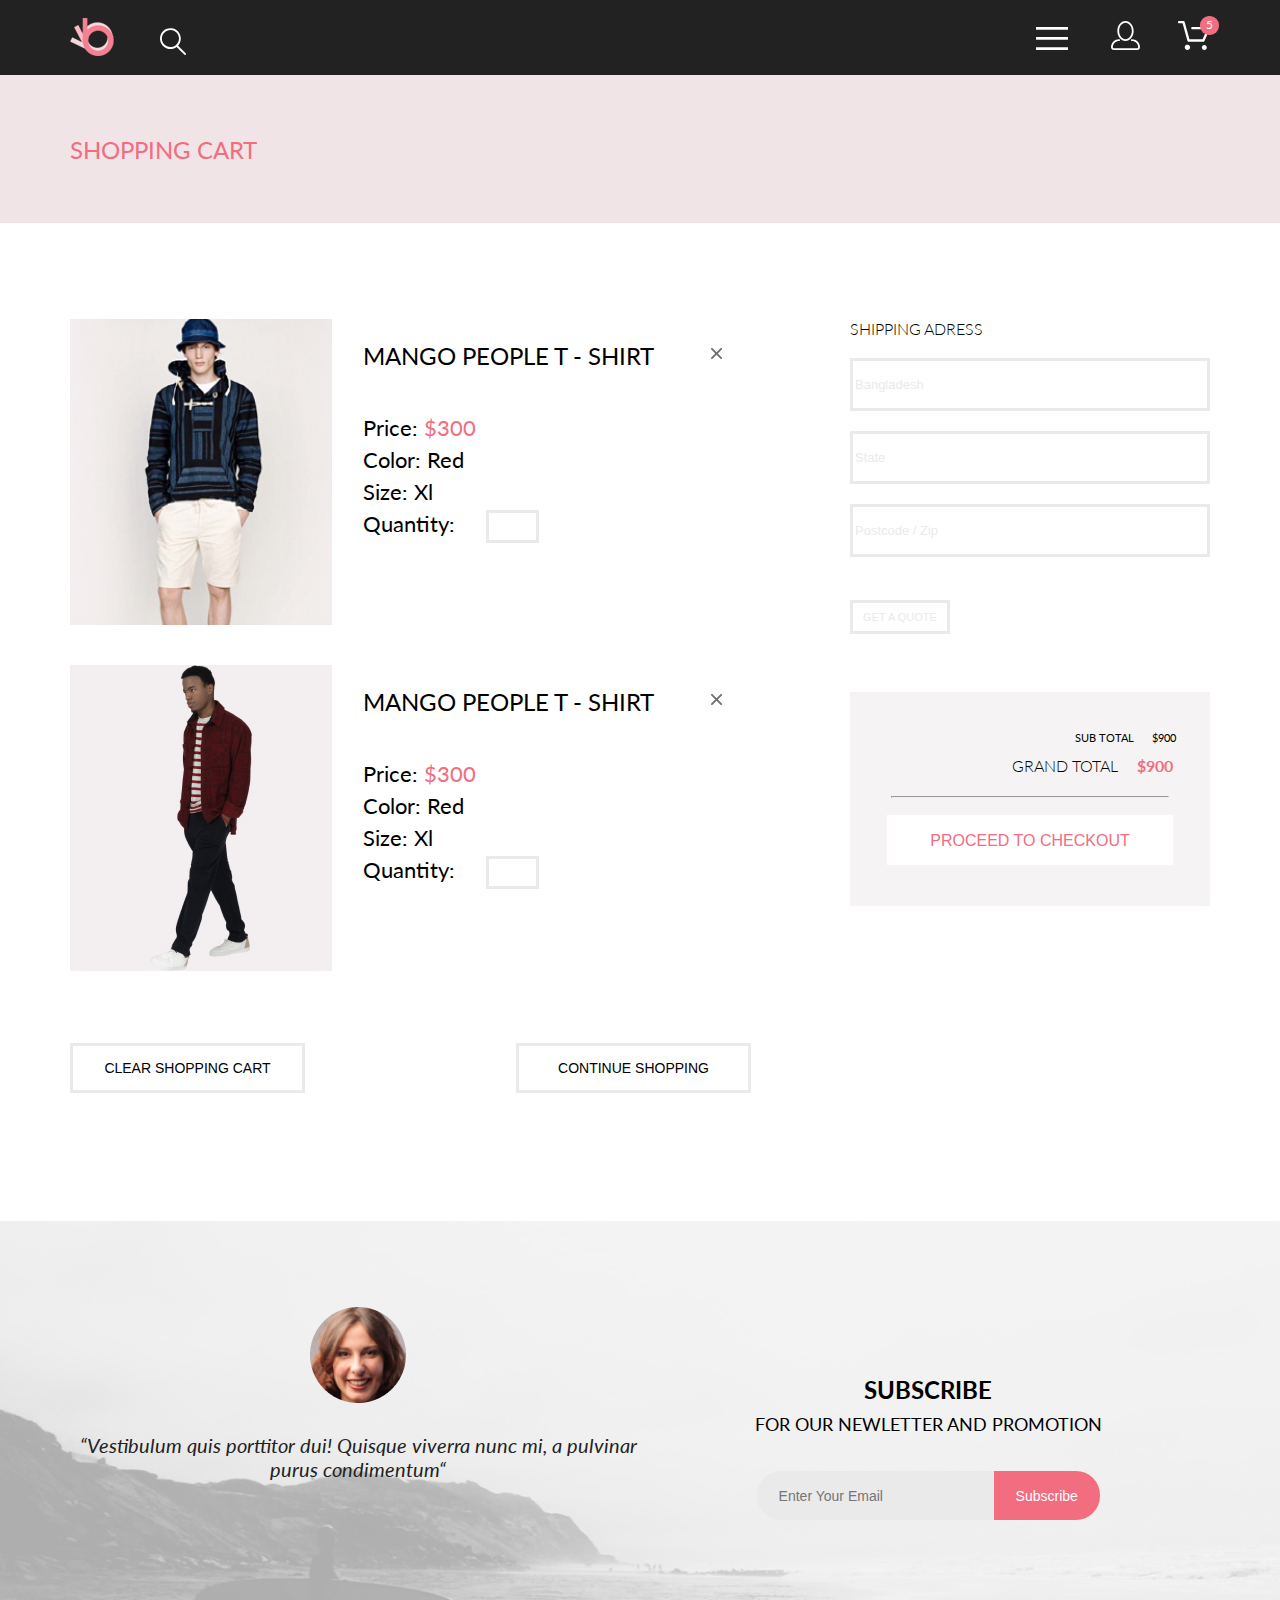
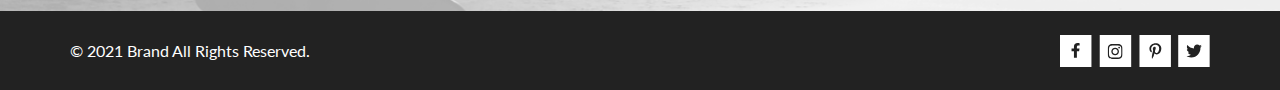
==== commit 8bc414e7: "add hw6" ====
--- a/cart.html
+++ b/cart.html
@@ -13,7 +13,7 @@
 </head>
 <body>
     <header class="header">
-        <div class="container header__wrapper">
+        <div class="container-my header__wrapper">
             <div>
                 <a href="./index.html"><img class="header__logo" src="./img/logo-icon.svg" alt="logo" width="44" height="38"></a>
                 <svg class="header__search" width="27" height="28" viewBox="0 0 27 28" xmlns="http://www.w3.org/2000/svg">
@@ -96,10 +96,10 @@
     <main>
         <section class="main">
             <div class="main__back">
-                <h1 class="main__title container">shopping cart</h1>
+                <h1 class="main__title container-my">shopping cart</h1>
             </div>
         </section>
-        <div class="flex container">
+        <div class="align__cart flex container-my">
             <section class="cart">
                 <ul class="cart__list">
                     <li class="cart__item" id="1">
@@ -157,7 +157,7 @@
     </main>
     <footer class="footer">
         <section class="subscribe">
-            <div class="subscribe__align container">
+            <div class="subscribe__align container-my">
                 <div class="subscribe__portrait">
                     <img class="subscribe__portrait-img" src="./img/foto.png" alt="foto" width="96" height="96">
                     <p class="subscribe__portrait-text">“Vestibulum quis porttitor dui! Quisque viverra nunc mi, a
@@ -175,7 +175,7 @@
         </section>
         <section class="social">
             <h2 class="social__title visually-hidden">Social</h2>
-            <div class="social__align container">
+            <div class="social__align container-my">
                 <div class="social__copyright">
                     <p>&copy; 2021 Brand All Rights Reserved.</p>
                 </div>
--- a/css/style.css
+++ b/css/style.css
@@ -50,6 +50,46 @@
   border-spacing: 0;
 }
 
+/* latin */
+@font-face {
+  font-family: 'Lato';
+  font-style: italic;
+  font-weight: 400;
+  src: url(../fonts/S6u8w4BMUTPHjxsAXC-qNiXg7Q.woff2) format("woff2");
+}
+
+/* latin */
+@font-face {
+  font-family: 'Lato';
+  font-style: normal;
+  font-weight: 300;
+  src: url(../fonts/S6u9w4BMUTPHh7USSwiPGQ3q5d0.woff2) format("woff2");
+}
+
+/* latin */
+@font-face {
+  font-family: 'Lato';
+  font-style: normal;
+  font-weight: 400;
+  src: url(../fonts/S6uyw4BMUTPHjx4wXiWtFCc.woff2) format("woff2");
+}
+
+/* latin */
+@font-face {
+  font-family: 'Lato';
+  font-style: normal;
+  font-weight: 700;
+  src: url(../fonts/S6u9w4BMUTPHh6UVSwiPGQ3q5d0.woff2) format("woff2");
+}
+
+/* latin */
+@font-face {
+  font-family: 'Lato';
+  font-style: normal;
+  font-weight: 900;
+  src: url(../fonts/S6u9w4BMUTPHh50XSwiPGQ3q5d0.woff2) format("woff2");
+}
+
 .visually-hidden {
   position: absolute;
   width: 1px;
@@ -65,26 +105,27 @@
   font-family: Lato;
 }
 
-.container {
+.container-my {
   max-width: 1140px;
   margin: 0 auto;
 }
 
 @media (max-width: 1139px) {
-  .container {
+  .container-my {
     max-width: 98%;
   }
 }
 
 @media (max-width: 1023px) {
-  .container {
+  .container-my {
     max-width: 96%;
   }
 }
 
 @media (max-width: 767px) {
-  .container {
+  .container-my {
     max-width: 92%;
+    margin: 0 auto;
   }
 }
 
@@ -95,6 +136,7 @@
 
 .main__back {
   background-color: #F1E4E6;
+  height: 148px;
 }
 
 .main__title {
@@ -102,11 +144,37 @@
   font-weight: 400;
   line-height: 29px;
   font-style: normal;
-  width: 100%;
-  min-height: 88px;
   color: #F16D7F;
+  text-transform: uppercase;
   padding: 60px 0 0 0;
+}
+
+@media (max-width: 767px) {
+  .main__title {
+    width: 100%;
+    text-align: center;
+    padding: 24px 0 0 0;
+  }
+}
+
+.main__text {
+  font-size: 14px;
+  font-weight: 400;
+  line-height: 39px;
+  font-style: normal;
   text-transform: uppercase;
+  padding: 60px 0 0 0;
+}
+
+@media (max-width: 767px) {
+  .main__text {
+    text-align: center;
+    padding: 22px 0 0 0;
+  }
+}
+
+.main__text-active {
+  color: #F16D7F;
 }
 
 .flex {
@@ -122,7 +190,7 @@
           justify-content: space-between;
 }
 
-@media (max-width: 1023px) {
+@media (max-width: 767px) {
   .flex {
     -webkit-box-orient: vertical;
     -webkit-box-direction: normal;
@@ -163,26 +231,16 @@
   min-height: 75px;
 }
 
-@media (max-width: 1139px) {
-  .header__wrapper {
-    padding: 0 25px 0 16px;
-  }
-}
-
-@media (max-width: 767px) {
-  .header__wrapper {
-    padding: 0 10px 0 0px;
-  }
-}
-
 .header__logo {
   margin: 0 41px 0 0;
   cursor: pointer;
+  vertical-align: inherit;
 }
 
 .header__search {
   cursor: pointer;
   fill: #ffffff;
+  vertical-align: inherit;
 }
 
 .header__search:hover {
@@ -201,13 +259,19 @@
   fill: #F16D7F;
 }
 
+.header__button-img {
+  vertical-align: inherit;
+}
+
 .header__link {
   margin: 0 0 0 33px;
   position: relative;
+  text-decoration: none;
 }
 
 .header__link-img_login {
   fill: #ffffff;
+  vertical-align: inherit;
 }
 
 .header__link-img_login:hover {
@@ -216,6 +280,7 @@
 
 .header__link-img_cart {
   fill: #ffffff;
+  vertical-align: inherit;
 }
 
 .header__link-img_cart:hover {
@@ -261,7 +326,7 @@
   transition: .5s transform;
   -webkit-transform-origin: 0 0;
           transform-origin: 0 0;
-  z-index: 1;
+  z-index: 3;
 }
 
 .header__navigation-close {
@@ -510,23 +575,22 @@
 .subscribe__form-submit {
   font-size: 14px;
   font-weight: 400;
-  line-height: 17px;
-  font-style: normal;
-  height: 51px;
+  line-height: 18px;
+  font-style: normal;
+  height: 49px;
   border-radius: 0 24px 24px 0;
   border: none;
   background-color: #F16D7F;
   color: #ffffff;
   padding: 0px 22px 0px 22px;
-  margin: 1px 0 0 -4px;
   outline: none;
   cursor: pointer;
+  margin: 0 0 0 -4px;
 }
 
 @media (max-width: 767px) {
   .subscribe__form-submit {
     width: 30%;
-    font-size: 30%;
     padding: 0px 22px 0px 10px;
   }
 }
@@ -692,7 +756,7 @@
 }
 
 .featured__item {
-  margin: 30px 0 0 0;
+  margin: 30px auto;
   background-color: #eaeaea;
   max-width: 360px;
   text-align: left;
@@ -701,7 +765,7 @@
 
 @media (max-width: 1023px) {
   .featured__item {
-    margin: 17px 0 0 0;
+    margin: 17px auto;
   }
 }
 
@@ -721,6 +785,15 @@
     width: 100%;
     height: auto;
   }
+}
+
+.featured__item-select {
+  text-decoration: none;
+}
+
+.featured__item-select:hover {
+  color: #F16D7F;
+  font-weight: 900;
 }
 
 .featured__item-hover-visible:hover .featured__item-add {
@@ -1291,6 +1364,15 @@
   margin: 0 23px 0 0;
 }
 
+@media (max-width: 1023px) {
+  .align__cart {
+    -webkit-box-orient: vertical;
+    -webkit-box-direction: normal;
+        -ms-flex-direction: column;
+            flex-direction: column;
+  }
+}
+
 .cart {
   margin: 96px 0 128px 0;
 }
@@ -1347,7 +1429,6 @@
   transition: .3s transform;
   -webkit-transform-origin: 0 0;
           transform-origin: 0 0;
-  border: solid 1px;
 }
 
 .cart__item:hover {
@@ -1365,6 +1446,13 @@
   cursor: pointer;
 }
 
+@media (max-width: 767px) {
+  .cart__item-delete {
+    top: 17px;
+    right: 12px;
+  }
+}
+
 @media (max-width: 1023px) {
   .cart__item-img {
     width: 38%;
@@ -1403,7 +1491,7 @@
   .cart__item-list_title {
     font-size: 16px;
     font-weight: 400;
-    line-height: 19px;
+    line-height: 21px;
     font-style: normal;
     margin: 0 0 25px 0;
   }
@@ -1431,8 +1519,13 @@
 
 @media (max-width: 767px) {
   .cart__item-list_quanity-box {
+    font-size: 12px;
+    font-weight: 400;
+    line-height: 16px;
+    font-style: normal;
     width: 25px;
-    height: 14px;
+    height: 13px;
+    margin: 0 0 0 10px;
   }
 }
 
@@ -1684,4 +1777,208 @@
   background-color: #F16D7F;
   color: #ffffff;
 }
+
+.carousel-control-next {
+  -webkit-box-pack: end;
+      -ms-flex-pack: end;
+          justify-content: flex-end;
+  opacity: 1;
+}
+
+.carousel-control-next-icon {
+  width: 47px;
+  height: 47px;
+  background-image: none;
+  background-color: #6F6E6E;
+}
+
+.carousel-control-next-icon-img {
+  fill: #222222;
+  margin: 12px 1px 0 0px;
+}
+
+.carousel-control-next-icon-img:hover {
+  fill: #F16D7F;
+}
+
+.carousel-control-prev {
+  -webkit-box-pack: start;
+      -ms-flex-pack: start;
+          justify-content: flex-start;
+  opacity: 1;
+}
+
+.carousel-control-prev-icon {
+  width: 47px;
+  height: 47px;
+  background-image: none;
+  background-color: #6F6E6E;
+}
+
+.carousel-control-prev-icon-img {
+  fill: #222222;
+  margin: 12px 1px 0 0px;
+}
+
+.carousel-control-prev-icon-img:hover {
+  fill: #F16D7F;
+}
+
+.product {
+  margin: -65px auto;
+  position: relative;
+  z-index: 2;
+  background-color: #ffffff;
+  color: #5D5D5D;
+  padding: 65px 0 65px 0;
+}
+
+.product__type {
+  font-size: 14px;
+  font-weight: 300;
+  line-height: 16px;
+  font-style: normal;
+  text-transform: uppercase;
+  color: #F16D7F;
+}
+
+.product__title {
+  font-size: 18px;
+  font-weight: 300;
+  line-height: 21px;
+  font-style: normal;
+  text-transform: uppercase;
+}
+
+.product__text {
+  font-size: 14px;
+  font-weight: 300;
+  line-height: 16px;
+  font-style: normal;
+  max-width: 555px;
+  margin: 48px auto 32px auto;
+}
+
+@media (max-width: 767px) {
+  .product__text {
+    margin: 31px auto 32px auto;
+    padding: 0 24px 0 24px;
+  }
+}
+
+.product__price {
+  font-size: 24px;
+  font-weight: 300;
+  line-height: 28px;
+  font-style: normal;
+  color: #F16D7F;
+}
+
+.product__selectors-item {
+  width: -webkit-max-content;
+  width: -moz-max-content;
+  width: max-content;
+  -webkit-box-flex: 0;
+      -ms-flex: none;
+          flex: none;
+}
+
+.product__selectors-form {
+  font-size: 14px;
+  font-weight: 400;
+  line-height: 17px;
+  font-style: normal;
+  outline: none;
+  text-transform: uppercase;
+  padding: 0;
+}
+
+@media (max-width: 767px) {
+  .product__selectors-form {
+    font-size: 10px;
+    font-weight: 400;
+    line-height: 12px;
+    font-style: normal;
+  }
+}
+
+.product__item-add {
+  font-size: 16px;
+  font-weight: 400;
+  line-height: 19px;
+  font-style: normal;
+  border: 1px solid #F16D7F;
+  background-color: transparent;
+  color: #F16D7F;
+  cursor: pointer;
+  outline: none;
+  margin: 48px 0 0 0;
+}
+
+.product__item-add-img {
+  margin: 10px 0px 8px 11px;
+  fill: #F16D7F;
+}
+
+.product__item-add-text {
+  margin: 13px 13px 13px 11px;
+}
+
+.product__item-add:hover {
+  background-color: #eaeaea;
+}
+
+.hr__pink {
+  width: 63px;
+  border-bottom: 3px solid #F16D7F;
+  opacity: 1;
+  margin: 12px auto 12px auto;
+}
+
+.hr__grey {
+  width: 47%;
+  margin: 65px auto 65px auto;
+}
+
+@media (max-width: 1023px) {
+  .hr__grey {
+    margin: 49px auto 49px auto;
+  }
+}
+
+.accordion {
+  border: 0;
+  background-color: #222222;
+  outline: none;
+}
+
+.accordion-button:focus {
+  -webkit-box-shadow: none;
+          box-shadow: none;
+}
+
+.accordion-button:not(.collapsed) {
+  background-color: #ffffff;
+  color: #222222;
+}
+
+.accordion-button:not(.collapsed):focus {
+  -webkit-box-shadow: none;
+          box-shadow: none;
+}
+
+.form-check-input:checked[type=radio] {
+  background-color: #F16D7F;
+  border-color: #F16D7F;
+}
+
+.product__featured {
+  margin: 193px 0 128px 0;
+}
+
+@media (max-width: 1139px) {
+  .non-visible {
+    display: none;
+  }
+}
 /*# sourceMappingURL=style.css.map */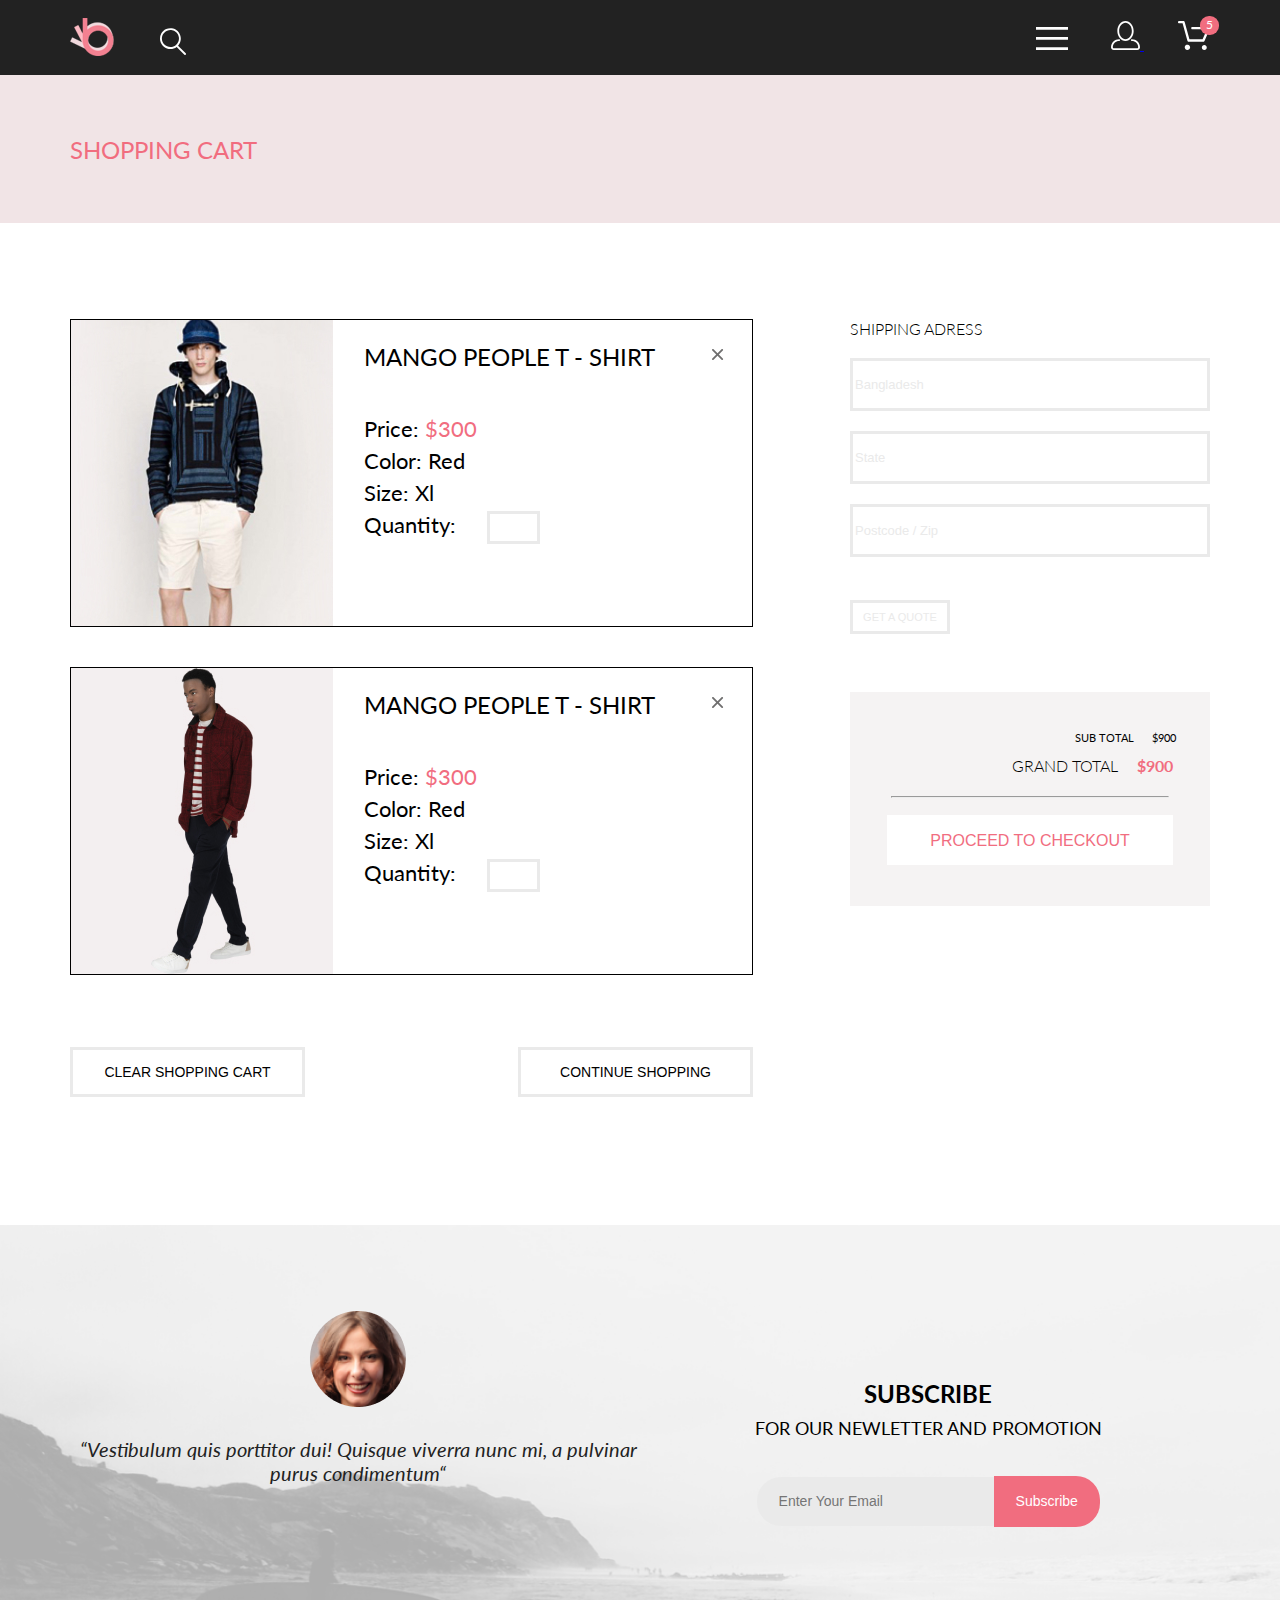
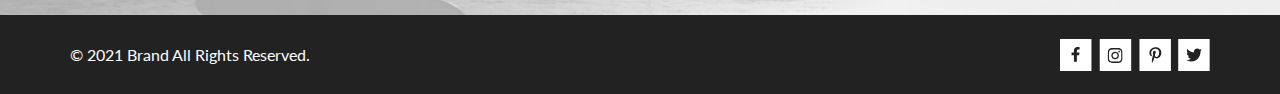
==== commit b5f805f4: "Merge pull request #6 from Yaroslav-vyacheslavovich/hw5" ====
--- a/cart.html
+++ b/cart.html
@@ -13,7 +13,7 @@
 </head>
 <body>
     <header class="header">
-        <div class="container-my header__wrapper">
+        <div class="container header__wrapper">
             <div>
                 <a href="./index.html"><img class="header__logo" src="./img/logo-icon.svg" alt="logo" width="44" height="38"></a>
                 <svg class="header__search" width="27" height="28" viewBox="0 0 27 28" xmlns="http://www.w3.org/2000/svg">
@@ -96,10 +96,10 @@
     <main>
         <section class="main">
             <div class="main__back">
-                <h1 class="main__title container-my">shopping cart</h1>
+                <h1 class="main__title container">shopping cart</h1>
             </div>
         </section>
-        <div class="align__cart flex container-my">
+        <div class="flex container">
             <section class="cart">
                 <ul class="cart__list">
                     <li class="cart__item" id="1">
@@ -136,6 +136,7 @@
                 <div class="cart__buttons flex ">
                     <button class="cart__buttons-button">clear shopping cart</button>
                     <button class="cart__buttons-button">continue shopping</button>
+
                 </div>  
             </section>
             <section class="order">
@@ -157,7 +158,7 @@
     </main>
     <footer class="footer">
         <section class="subscribe">
-            <div class="subscribe__align container-my">
+            <div class="subscribe__align container">
                 <div class="subscribe__portrait">
                     <img class="subscribe__portrait-img" src="./img/foto.png" alt="foto" width="96" height="96">
                     <p class="subscribe__portrait-text">“Vestibulum quis porttitor dui! Quisque viverra nunc mi, a
@@ -175,7 +176,7 @@
         </section>
         <section class="social">
             <h2 class="social__title visually-hidden">Social</h2>
-            <div class="social__align container-my">
+            <div class="social__align container">
                 <div class="social__copyright">
                     <p>&copy; 2021 Brand All Rights Reserved.</p>
                 </div>
--- a/css/style.css
+++ b/css/style.css
@@ -50,46 +50,6 @@
   border-spacing: 0;
 }
 
-/* latin */
-@font-face {
-  font-family: 'Lato';
-  font-style: italic;
-  font-weight: 400;
-  src: url(../fonts/S6u8w4BMUTPHjxsAXC-qNiXg7Q.woff2) format("woff2");
-}
-
-/* latin */
-@font-face {
-  font-family: 'Lato';
-  font-style: normal;
-  font-weight: 300;
-  src: url(../fonts/S6u9w4BMUTPHh7USSwiPGQ3q5d0.woff2) format("woff2");
-}
-
-/* latin */
-@font-face {
-  font-family: 'Lato';
-  font-style: normal;
-  font-weight: 400;
-  src: url(../fonts/S6uyw4BMUTPHjx4wXiWtFCc.woff2) format("woff2");
-}
-
-/* latin */
-@font-face {
-  font-family: 'Lato';
-  font-style: normal;
-  font-weight: 700;
-  src: url(../fonts/S6u9w4BMUTPHh6UVSwiPGQ3q5d0.woff2) format("woff2");
-}
-
-/* latin */
-@font-face {
-  font-family: 'Lato';
-  font-style: normal;
-  font-weight: 900;
-  src: url(../fonts/S6u9w4BMUTPHh50XSwiPGQ3q5d0.woff2) format("woff2");
-}
-
 .visually-hidden {
   position: absolute;
   width: 1px;
@@ -105,27 +65,26 @@
   font-family: Lato;
 }
 
-.container-my {
+.container {
   max-width: 1140px;
   margin: 0 auto;
 }
 
 @media (max-width: 1139px) {
-  .container-my {
+  .container {
     max-width: 98%;
   }
 }
 
 @media (max-width: 1023px) {
-  .container-my {
+  .container {
     max-width: 96%;
   }
 }
 
 @media (max-width: 767px) {
-  .container-my {
+  .container {
     max-width: 92%;
-    margin: 0 auto;
   }
 }
 
@@ -136,7 +95,6 @@
 
 .main__back {
   background-color: #F1E4E6;
-  height: 148px;
 }
 
 .main__title {
@@ -144,37 +102,11 @@
   font-weight: 400;
   line-height: 29px;
   font-style: normal;
+  width: 100%;
+  min-height: 88px;
   color: #F16D7F;
+  padding: 60px 0 0 0;
   text-transform: uppercase;
-  padding: 60px 0 0 0;
-}
-
-@media (max-width: 767px) {
-  .main__title {
-    width: 100%;
-    text-align: center;
-    padding: 24px 0 0 0;
-  }
-}
-
-.main__text {
-  font-size: 14px;
-  font-weight: 400;
-  line-height: 39px;
-  font-style: normal;
-  text-transform: uppercase;
-  padding: 60px 0 0 0;
-}
-
-@media (max-width: 767px) {
-  .main__text {
-    text-align: center;
-    padding: 22px 0 0 0;
-  }
-}
-
-.main__text-active {
-  color: #F16D7F;
 }
 
 .flex {
@@ -190,7 +122,7 @@
           justify-content: space-between;
 }
 
-@media (max-width: 767px) {
+@media (max-width: 1023px) {
   .flex {
     -webkit-box-orient: vertical;
     -webkit-box-direction: normal;
@@ -231,16 +163,26 @@
   min-height: 75px;
 }
 
+@media (max-width: 1139px) {
+  .header__wrapper {
+    padding: 0 25px 0 16px;
+  }
+}
+
+@media (max-width: 767px) {
+  .header__wrapper {
+    padding: 0 10px 0 0px;
+  }
+}
+
 .header__logo {
   margin: 0 41px 0 0;
   cursor: pointer;
-  vertical-align: inherit;
 }
 
 .header__search {
   cursor: pointer;
   fill: #ffffff;
-  vertical-align: inherit;
 }
 
 .header__search:hover {
@@ -259,19 +201,13 @@
   fill: #F16D7F;
 }
 
-.header__button-img {
-  vertical-align: inherit;
-}
-
 .header__link {
   margin: 0 0 0 33px;
   position: relative;
-  text-decoration: none;
 }
 
 .header__link-img_login {
   fill: #ffffff;
-  vertical-align: inherit;
 }
 
 .header__link-img_login:hover {
@@ -280,7 +216,6 @@
 
 .header__link-img_cart {
   fill: #ffffff;
-  vertical-align: inherit;
 }
 
 .header__link-img_cart:hover {
@@ -326,7 +261,7 @@
   transition: .5s transform;
   -webkit-transform-origin: 0 0;
           transform-origin: 0 0;
-  z-index: 3;
+  z-index: 1;
 }
 
 .header__navigation-close {
@@ -558,6 +493,7 @@
   line-height: 17px;
   font-style: normal;
   width: 215px;
+
   height: 49px;
   border-radius: 24px 0 0 24px;
   border: none;
@@ -575,22 +511,23 @@
 .subscribe__form-submit {
   font-size: 14px;
   font-weight: 400;
-  line-height: 18px;
-  font-style: normal;
-  height: 49px;
+  line-height: 17px;
+  font-style: normal;
+  height: 51px;
   border-radius: 0 24px 24px 0;
   border: none;
   background-color: #F16D7F;
   color: #ffffff;
   padding: 0px 22px 0px 22px;
+  margin: 1px 0 0 -4px;
   outline: none;
   cursor: pointer;
-  margin: 0 0 0 -4px;
 }
 
 @media (max-width: 767px) {
   .subscribe__form-submit {
     width: 30%;
+    font-size: 30%;
     padding: 0px 22px 0px 10px;
   }
 }
@@ -756,7 +693,7 @@
 }
 
 .featured__item {
-  margin: 30px auto;
+  margin: 30px 0 0 0;
   background-color: #eaeaea;
   max-width: 360px;
   text-align: left;
@@ -765,7 +702,7 @@
 
 @media (max-width: 1023px) {
   .featured__item {
-    margin: 17px auto;
+    margin: 17px 0 0 0;
   }
 }
 
@@ -785,15 +722,6 @@
     width: 100%;
     height: auto;
   }
-}
-
-.featured__item-select {
-  text-decoration: none;
-}
-
-.featured__item-select:hover {
-  color: #F16D7F;
-  font-weight: 900;
 }
 
 .featured__item-hover-visible:hover .featured__item-add {
@@ -1364,15 +1292,6 @@
   margin: 0 23px 0 0;
 }
 
-@media (max-width: 1023px) {
-  .align__cart {
-    -webkit-box-orient: vertical;
-    -webkit-box-direction: normal;
-        -ms-flex-direction: column;
-            flex-direction: column;
-  }
-}
-
 .cart {
   margin: 96px 0 128px 0;
 }
@@ -1429,6 +1348,7 @@
   transition: .3s transform;
   -webkit-transform-origin: 0 0;
           transform-origin: 0 0;
+  border: solid 1px;
 }
 
 .cart__item:hover {
@@ -1446,13 +1366,6 @@
   cursor: pointer;
 }
 
-@media (max-width: 767px) {
-  .cart__item-delete {
-    top: 17px;
-    right: 12px;
-  }
-}
-
 @media (max-width: 1023px) {
   .cart__item-img {
     width: 38%;
@@ -1491,7 +1404,7 @@
   .cart__item-list_title {
     font-size: 16px;
     font-weight: 400;
-    line-height: 21px;
+    line-height: 19px;
     font-style: normal;
     margin: 0 0 25px 0;
   }
@@ -1509,6 +1422,7 @@
   border: solid #eaeaea;
   width: 43px;
   height: 25px;
+
   margin: 0 0 0 25px;
   text-align: center;
 }
@@ -1519,13 +1433,8 @@
 
 @media (max-width: 767px) {
   .cart__item-list_quanity-box {
-    font-size: 12px;
-    font-weight: 400;
-    line-height: 16px;
-    font-style: normal;
     width: 25px;
-    height: 13px;
-    margin: 0 0 0 10px;
+    height: 14px;
   }
 }
 
@@ -1777,208 +1686,4 @@
   background-color: #F16D7F;
   color: #ffffff;
 }
-
-.carousel-control-next {
-  -webkit-box-pack: end;
-      -ms-flex-pack: end;
-          justify-content: flex-end;
-  opacity: 1;
-}
-
-.carousel-control-next-icon {
-  width: 47px;
-  height: 47px;
-  background-image: none;
-  background-color: #6F6E6E;
-}
-
-.carousel-control-next-icon-img {
-  fill: #222222;
-  margin: 12px 1px 0 0px;
-}
-
-.carousel-control-next-icon-img:hover {
-  fill: #F16D7F;
-}
-
-.carousel-control-prev {
-  -webkit-box-pack: start;
-      -ms-flex-pack: start;
-          justify-content: flex-start;
-  opacity: 1;
-}
-
-.carousel-control-prev-icon {
-  width: 47px;
-  height: 47px;
-  background-image: none;
-  background-color: #6F6E6E;
-}
-
-.carousel-control-prev-icon-img {
-  fill: #222222;
-  margin: 12px 1px 0 0px;
-}
-
-.carousel-control-prev-icon-img:hover {
-  fill: #F16D7F;
-}
-
-.product {
-  margin: -65px auto;
-  position: relative;
-  z-index: 2;
-  background-color: #ffffff;
-  color: #5D5D5D;
-  padding: 65px 0 65px 0;
-}
-
-.product__type {
-  font-size: 14px;
-  font-weight: 300;
-  line-height: 16px;
-  font-style: normal;
-  text-transform: uppercase;
-  color: #F16D7F;
-}
-
-.product__title {
-  font-size: 18px;
-  font-weight: 300;
-  line-height: 21px;
-  font-style: normal;
-  text-transform: uppercase;
-}
-
-.product__text {
-  font-size: 14px;
-  font-weight: 300;
-  line-height: 16px;
-  font-style: normal;
-  max-width: 555px;
-  margin: 48px auto 32px auto;
-}
-
-@media (max-width: 767px) {
-  .product__text {
-    margin: 31px auto 32px auto;
-    padding: 0 24px 0 24px;
-  }
-}
-
-.product__price {
-  font-size: 24px;
-  font-weight: 300;
-  line-height: 28px;
-  font-style: normal;
-  color: #F16D7F;
-}
-
-.product__selectors-item {
-  width: -webkit-max-content;
-  width: -moz-max-content;
-  width: max-content;
-  -webkit-box-flex: 0;
-      -ms-flex: none;
-          flex: none;
-}
-
-.product__selectors-form {
-  font-size: 14px;
-  font-weight: 400;
-  line-height: 17px;
-  font-style: normal;
-  outline: none;
-  text-transform: uppercase;
-  padding: 0;
-}
-
-@media (max-width: 767px) {
-  .product__selectors-form {
-    font-size: 10px;
-    font-weight: 400;
-    line-height: 12px;
-    font-style: normal;
-  }
-}
-
-.product__item-add {
-  font-size: 16px;
-  font-weight: 400;
-  line-height: 19px;
-  font-style: normal;
-  border: 1px solid #F16D7F;
-  background-color: transparent;
-  color: #F16D7F;
-  cursor: pointer;
-  outline: none;
-  margin: 48px 0 0 0;
-}
-
-.product__item-add-img {
-  margin: 10px 0px 8px 11px;
-  fill: #F16D7F;
-}
-
-.product__item-add-text {
-  margin: 13px 13px 13px 11px;
-}
-
-.product__item-add:hover {
-  background-color: #eaeaea;
-}
-
-.hr__pink {
-  width: 63px;
-  border-bottom: 3px solid #F16D7F;
-  opacity: 1;
-  margin: 12px auto 12px auto;
-}
-
-.hr__grey {
-  width: 47%;
-  margin: 65px auto 65px auto;
-}
-
-@media (max-width: 1023px) {
-  .hr__grey {
-    margin: 49px auto 49px auto;
-  }
-}
-
-.accordion {
-  border: 0;
-  background-color: #222222;
-  outline: none;
-}
-
-.accordion-button:focus {
-  -webkit-box-shadow: none;
-          box-shadow: none;
-}
-
-.accordion-button:not(.collapsed) {
-  background-color: #ffffff;
-  color: #222222;
-}
-
-.accordion-button:not(.collapsed):focus {
-  -webkit-box-shadow: none;
-          box-shadow: none;
-}
-
-.form-check-input:checked[type=radio] {
-  background-color: #F16D7F;
-  border-color: #F16D7F;
-}
-
-.product__featured {
-  margin: 193px 0 128px 0;
-}
-
-@media (max-width: 1139px) {
-  .non-visible {
-    display: none;
-  }
-}
-/*# sourceMappingURL=style.css.map */+/*# sourceMappingURL=style.css.map */
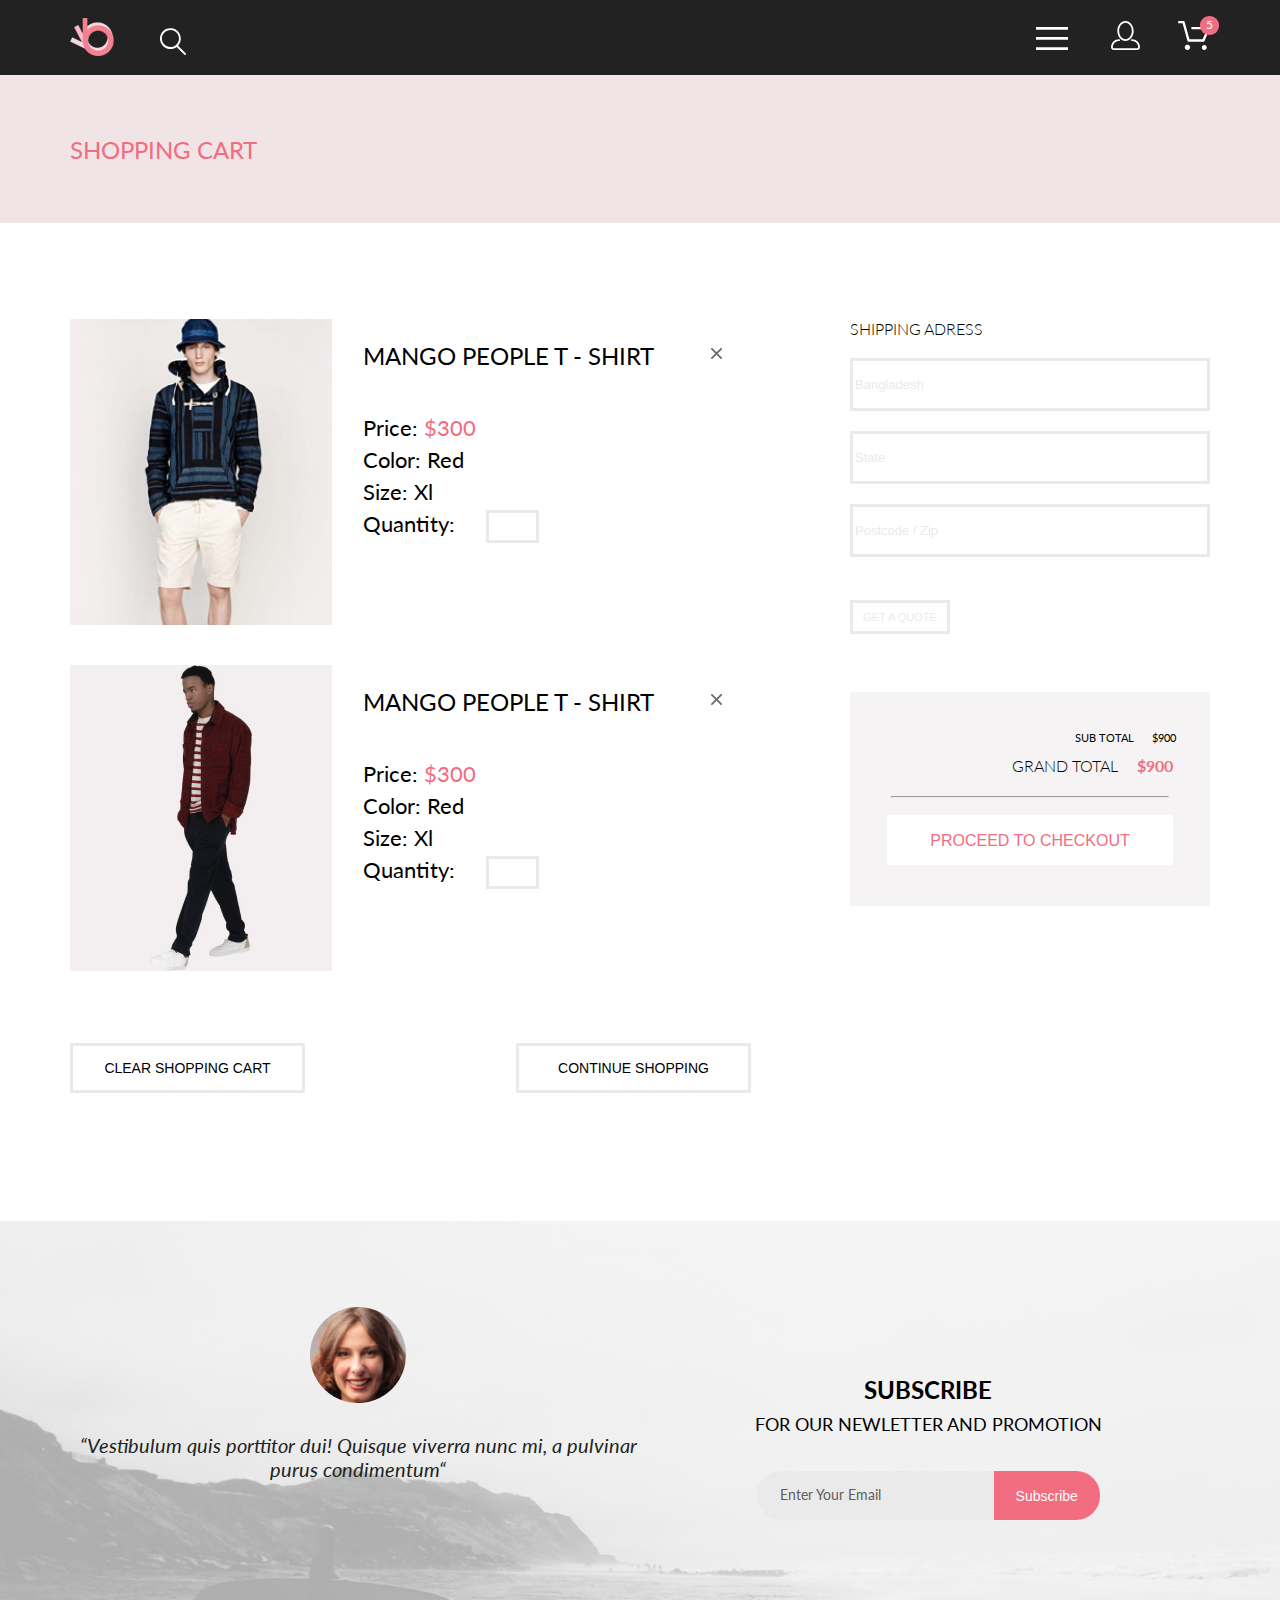
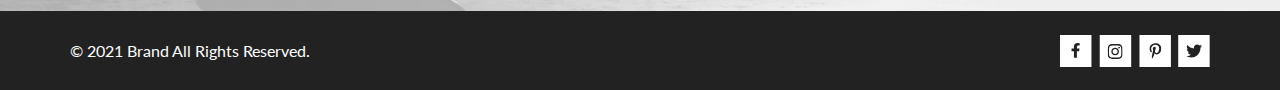
==== commit 212f02d8: "add hw7" ====
--- a/cart.html
+++ b/cart.html
@@ -13,27 +13,27 @@
 </head>
 <body>
     <header class="header">
-        <div class="container header__wrapper">
+        <div class="container-my header__wrapper">
             <div>
-                <a href="./index.html"><img class="header__logo" src="./img/logo-icon.svg" alt="logo" width="44" height="38"></a>
+                <a class="header__logo" href="#" onclick="goAway()"><img class="header__logo-img" src="./img/logo-icon.svg" alt="logo" width="44" height="38"></a>
                 <svg class="header__search" width="27" height="28" viewBox="0 0 27 28" xmlns="http://www.w3.org/2000/svg">
                     <path d="M19.0596 17.6259C20.6713 15.8658 21.6282 13.6048 21.7698 11.2225C21.9113 8.84018 21.2288 6.48173 19.8369 4.54318C18.445 2.60463 16.4285 1.20404 14.126 0.576619C11.8234 -0.0508009 9.3751 0.13316 7.19217 1.09761C5.00923 2.06205 3.22463 3.74825 2.13804 5.87302C1.05145 7.9978 0.729054 10.4318 1.225 12.7661C1.72094 15.1005 3.00501 17.1932 4.86158 18.6927C6.71814 20.1922 9.03413 21.0072 11.4206 21.0009C13.673 21.004 15.8645 20.27 17.6606 18.9109L25.4086 26.7179C25.4941 26.807 25.5965 26.8781 25.7099 26.927C25.8232 26.9759 25.9452 27.0017 26.0686 27.0029C26.1923 27.0033 26.3148 26.9782 26.4283 26.9292C26.5419 26.8801 26.6441 26.8082 26.7286 26.7179C26.9025 26.537 26.9997 26.2958 26.9997 26.0449C26.9997 25.794 26.9025 25.5528 26.7286 25.3719L19.0596 17.6259ZM2.88662 10.5009C2.89946 8.81563 3.41094 7.17187 4.35659 5.77685C5.30224 4.38183 6.63972 3.29801 8.20044 2.662C9.76115 2.02599 11.4752 1.86627 13.1266 2.20298C14.7779 2.53969 16.2926 3.35775 17.4797 4.55404C18.6668 5.75033 19.4732 7.27129 19.7972 8.92519C20.1212 10.5791 19.9483 12.2919 19.3002 13.8476C18.6522 15.4034 17.5581 16.7325 16.1559 17.6674C14.7536 18.6023 13.1059 19.1011 11.4206 19.1009C9.14916 19.0901 6.97482 18.1784 5.37484 16.566C3.77486 14.9537 2.87998 12.7724 2.88662 10.5009Z"/>
                     </svg>
             </div>
             <div>
                 <button class="header__button" type="button" onclick="openMenu()">
-                    <svg width="32" height="23" viewBox="0 0 32 23" xmlns="http://www.w3.org/2000/svg">
+                    <svg class="header__button-img" width="32" height="23" viewBox="0 0 32 23" xmlns="http://www.w3.org/2000/svg">
                         <path d="M0 23V20.31H32V23H0ZM0 12.76V10.07H32V12.76H0ZM0 2.69V0H32V2.69H0Z" />
                         </svg>
                 </button>
-                <a class="header__link" href="#">
-                    <svg class="header__link-img_login" width="29" height="29" viewBox="0 0 29 29"xmlns="http://www.w3.org/2000/svg">
+                <a class="header__link header__link-login" href="#">
+                    <svg class="header__link-login-img" width="29" height="29" viewBox="0 0 29 29" xmlns="http://www.w3.org/2000/svg">
                         <path d="M14.5 19.937C19 19.937 22.656 15.464 22.656 9.968C22.656 4.472 19 0 14.5 0C13.3631 0.0217413 12.2463 0.303398 11.2351 0.823397C10.2239 1.34339 9.34507 2.08794 8.66602 3C7.12663 4.99573 6.30819 7.45381 6.34399 9.974C6.34399 15.465 10 19.937 14.5 19.937ZM14.5 1.813C18 1.813 20.844 5.472 20.844 9.969C20.844 14.466 17.998 18.125 14.5 18.125C11.002 18.125 8.15603 14.465 8.15503 9.969C8.15403 5.473 11 1.813 14.5 1.813ZM20.844 18.125C20.6036 18.125 20.373 18.2205 20.203 18.3905C20.033 18.5605 19.9375 18.7911 19.9375 19.0315C19.9375 19.2719 20.033 19.5025 20.203 19.6725C20.373 19.8425 20.6036 19.938 20.844 19.938C22.526 19.9399 24.1386 20.6088 25.3279 21.7982C26.5172 22.9875 27.1861 24.6 27.188 26.282C27.1875 26.5221 27.0918 26.7523 26.922 26.9221C26.7522 27.0918 26.5221 27.1875 26.282 27.188H2.71997C2.47985 27.1875 2.24975 27.0918 2.07996 26.9221C1.91016 26.7523 1.81449 26.5221 1.81396 26.282C1.81608 24.6001 2.48517 22.9877 3.67444 21.7985C4.86371 20.6092 6.47608 19.9401 8.15796 19.938C8.39824 19.938 8.62868 19.8425 8.79858 19.6726C8.96849 19.5027 9.06396 19.2723 9.06396 19.032C9.06396 18.7917 8.96849 18.5613 8.79858 18.3914C8.62868 18.2215 8.39824 18.126 8.15796 18.126C5.99541 18.1279 3.92201 18.9875 2.39258 20.5164C0.863144 22.0453 0.00264777 24.1185 0 26.281C0.000794067 27.0019 0.287502 27.693 0.797241 28.2027C1.30698 28.7125 1.99811 28.9992 2.71899 29H26.282C27.0027 28.9989 27.6936 28.7121 28.2031 28.2024C28.7126 27.6927 28.9992 27.0017 29 26.281C28.9974 24.1187 28.1372 22.0457 26.6083 20.5168C25.0793 18.9878 23.0063 18.1276 20.844 18.125Z"/>
                         </svg>
                         
                 </a>
-                <a class="header__link" href="#">
-                    <svg class="header__link-img_cart"width="33" height="29" viewBox="0 0 33 29" xmlns="http://www.w3.org/2000/svg">
+                <a class="header__link header__link-cart" href="./cart.html">
+                    <svg class="header__link-cart-img" width="33" height="29" viewBox="0 0 33 29" xmlns="http://www.w3.org/2000/svg">
                         <path d="M27.199 29C26.5512 28.9738 25.9396 28.6948 25.4952 28.2227C25.0509 27.7506 24.8094 27.1232 24.8225 26.475C24.8356 25.8269 25.1023 25.2097 25.5653 24.7559C26.0283 24.3022 26.6508 24.048 27.2991 24.048C27.9474 24.048 28.5697 24.3022 29.0327 24.7559C29.4957 25.2097 29.7624 25.8269 29.7755 26.475C29.7886 27.1232 29.5471 27.7506 29.1028 28.2227C28.6585 28.6948 28.0468 28.9738 27.399 29H27.199ZM7.75098 26.32C7.75098 25.79 7.90815 25.2718 8.20264 24.8311C8.49712 24.3904 8.91569 24.0469 9.4054 23.844C9.8951 23.6412 10.434 23.5881 10.9539 23.6915C11.4737 23.7949 11.9512 24.0502 12.326 24.425C12.7009 24.7998 12.9562 25.2773 13.0596 25.7972C13.163 26.317 13.1098 26.8559 12.907 27.3456C12.7041 27.8353 12.3606 28.2539 11.9199 28.5483C11.4792 28.8428 10.9611 29 10.431 29C10.0789 29.0003 9.73017 28.9311 9.40479 28.7966C9.0794 28.662 8.78374 28.4646 8.53467 28.2158C8.28559 27.9669 8.08805 27.6713 7.95325 27.3461C7.81844 27.0208 7.74902 26.6721 7.74902 26.32H7.75098ZM11.551 20.686C11.2916 20.6868 11.039 20.6024 10.8322 20.4457C10.6253 20.2891 10.4756 20.0689 10.406 19.819L5.573 2.36401H2.18005C1.86657 2.36401 1.56591 2.23947 1.34424 2.01781C1.12257 1.79614 0.998047 1.49549 0.998047 1.18201C0.998047 0.868519 1.12257 0.567873 1.34424 0.346205C1.56591 0.124537 1.86657 5.81268e-06 2.18005 5.81268e-06H6.46106C6.72055 -0.00080736 6.97309 0.0837201 7.17981 0.240568C7.38653 0.397416 7.53589 0.617884 7.60498 0.868006L12.438 18.323H25.616L29.999 8.27501H15.399C15.2409 8.27961 15.0834 8.25242 14.9359 8.19507C14.7884 8.13771 14.6539 8.05134 14.5404 7.94108C14.4269 7.83082 14.3366 7.69891 14.275 7.55315C14.2134 7.40739 14.1816 7.25075 14.1816 7.0925C14.1816 6.93426 14.2134 6.77762 14.275 6.63186C14.3366 6.4861 14.4269 6.35419 14.5404 6.24393C14.6539 6.13367 14.7884 6.0473 14.9359 5.98994C15.0834 5.93259 15.2409 5.90541 15.399 5.91001H31.812C32.0077 5.90996 32.2003 5.95866 32.3724 6.05172C32.5446 6.14478 32.6908 6.27926 32.798 6.44301C32.9058 6.60729 32.9714 6.79569 32.9889 6.99145C33.0063 7.18721 32.9752 7.38424 32.8981 7.565L27.493 19.977C27.4007 20.1876 27.249 20.3668 27.0565 20.4927C26.864 20.6186 26.6391 20.6858 26.4091 20.686H11.551Z" />
                         </svg>
                     <span class="header__not-empty-cart">5</span>
@@ -96,11 +96,12 @@
     <main>
         <section class="main">
             <div class="main__back">
-                <h1 class="main__title container">shopping cart</h1>
+                <h1 class="main__title container-my">shopping cart</h1>
             </div>
         </section>
-        <div class="flex container">
+        <div class="align-container flex container-my">
             <section class="cart">
+                <h2 class="visually-hidden">Shoping Cart</h2>
                 <ul class="cart__list">
                     <li class="cart__item" id="1">
                         <button class="cart__item-delete" onclick="deleteItem(1)">
@@ -108,12 +109,12 @@
                         </button>
                         <img class="cart__item-img" src="./img/cart1.jpg" alt="cart item" width="262" height="306">
                         <ul class="cart__item-list">
-                            <li class="cart__item-list_title">mango  people  t&nbsp;-&nbsp;shirt</li>
-                            <li class="cart__item-list_price">Price: <span class="cart__item-list_price-pink">$300</span></li>
-                            <li class="cart__item-list_color">Color: Red</li>
-                            <li class="cart__item-list_size">Size: Xl</li>
-                            <li class="cart__item-list_quanity" >Quantity:	
-                                <input type="number" min="0" class="cart__item-list_quanity-box">
+                            <li class="cart__item-list-title">mango  people  t&nbsp;-&nbsp;shirt</li>
+                            <li class="cart__item-list-price">Price: <span class="cart__item-list-price-pink">$300</span></li>
+                            <li class="cart__item-list-color">Color: Red</li>
+                            <li class="cart__item-list-size">Size: Xl</li>
+                            <li class="cart__item-list-quanity" >Quantity:	
+                                <input type="number" min="0" class="cart__item-list-quanity-box">
                             </li>
                         </ul>
                     </li>
@@ -123,12 +124,12 @@
                         </button>
                         <img class="cart__item-img" src="./img/cart2.jpg" alt="cart item" width="262" height="306">
                         <ul class="cart__item-list">
-                            <li class="cart__item-list_title">mango  people  t&nbsp;-&nbsp;shirt</li>
-                            <li class="cart__item-list_price">Price: <span class="cart__item-list_price-pink">$300</span></li>
-                            <li class="cart__item-list_color">Color: Red</li>
-                            <li class="cart__item-list_size">Size: Xl</li>
-                            <li class="cart__item-list_quanity" >Quantity:	
-                                <input type="number" min="0" class="cart__item-list_quanity-box"> 
+                            <li class="cart__item-list-title">mango  people  t&nbsp;-&nbsp;shirt</li>
+                            <li class="cart__item-list-price">Price: <span class="cart__item-list-price-pink">$300</span></li>
+                            <li class="cart__item-list-color">Color: Red</li>
+                            <li class="cart__item-list-size">Size: Xl</li>
+                            <li class="cart__item-list-quanity" >Quantity:	
+                                <input type="number" min="0" class="cart__item-list-quanity-box"> 
                             </li>
                         </ul>
                     </li>  
@@ -136,7 +137,6 @@
                 <div class="cart__buttons flex ">
                     <button class="cart__buttons-button">clear shopping cart</button>
                     <button class="cart__buttons-button">continue shopping</button>
-
                 </div>  
             </section>
             <section class="order">
@@ -158,7 +158,7 @@
     </main>
     <footer class="footer">
         <section class="subscribe">
-            <div class="subscribe__align container">
+            <div class="subscribe__align container-my">
                 <div class="subscribe__portrait">
                     <img class="subscribe__portrait-img" src="./img/foto.png" alt="foto" width="96" height="96">
                     <p class="subscribe__portrait-text">“Vestibulum quis porttitor dui! Quisque viverra nunc mi, a
@@ -168,7 +168,8 @@
                     <h2 class="subscribe__title">subscribe </h2>
                     <p class="subscribe__text"> for our newletter and promotion</p>
                     <form action="#">
-                        <input class="subscribe__form-input" type="email" placeholder="Enter Your Email">
+                        <input class="subscribe__form-input" type="email" placeholder="">
+                        <span class="subscribe__form-input-focus">Enter&nbsp;Your&nbsp;Email</span>
                         <button class="subscribe__form-submit" type="submit">Subscribe</button>
                     </form>
                 </div>
@@ -176,7 +177,7 @@
         </section>
         <section class="social">
             <h2 class="social__title visually-hidden">Social</h2>
-            <div class="social__align container">
+            <div class="social__align container-my">
                 <div class="social__copyright">
                     <p>&copy; 2021 Brand All Rights Reserved.</p>
                 </div>
@@ -197,13 +198,13 @@
                                 xmlns="http://www.w3.org/2000/svg">
                                 <path class="social__item-svg-back" d="M32.1889 0H0.738281V32H32.1889V0Z"
                                    />
-                                <g clip-path="url(#clip0)">
+                                <g clip-path="url(#clip1)">
                                     <path class="social__item-svg-logo"
                                         d="M16.139 12.6816C14.0238 12.6816 12.3177 14.3849 12.3177 16.4966C12.3177 18.6083 14.0238 20.3117 16.139 20.3117C18.2541 20.3117 19.9602 18.6083 19.9602 16.4966C19.9602 14.3849 18.2541 12.6816 16.139 12.6816ZM16.139 18.9769C14.7721 18.9769 13.6547 17.8646 13.6547 16.4966C13.6547 15.1287 14.7688 14.0164 16.139 14.0164C17.5092 14.0164 18.6233 15.1287 18.6233 16.4966C18.6233 17.8646 17.5058 18.9769 16.139 18.9769ZM21.0078 12.5255C21.0078 13.0203 20.6087 13.4154 20.1165 13.4154C19.621 13.4154 19.2252 13.0169 19.2252 12.5255C19.2252 12.0341 19.6243 11.6357 20.1165 11.6357C20.6087 11.6357 21.0078 12.0341 21.0078 12.5255ZM23.5386 13.4287C23.4821 12.2367 23.2094 11.1808 22.3347 10.3109C21.4634 9.44097 20.4058 9.1687 19.2119 9.10894C17.9814 9.03921 14.2932 9.03921 13.0627 9.10894C11.8721 9.16538 10.8145 9.43765 9.93987 10.3076C9.06522 11.1775 8.79584 12.2333 8.73597 13.4253C8.66613 14.6539 8.66613 18.3361 8.73597 19.5646C8.79251 20.7566 9.06522 21.8124 9.93987 22.6824C10.8145 23.5523 11.8688 23.8246 13.0627 23.8843C14.2932 23.9541 17.9814 23.9541 19.2119 23.8843C20.4058 23.8279 21.4634 23.5556 22.3347 22.6824C23.2061 21.8124 23.4788 20.7566 23.5386 19.5646C23.6085 18.3361 23.6085 14.6572 23.5386 13.4287ZM21.949 20.8828C21.6895 21.5335 21.1874 22.0349 20.5322 22.2972C19.5511 22.6857 17.2231 22.596 16.139 22.596C15.0548 22.596 12.7235 22.6824 11.7457 22.2972C11.0939 22.0382 10.5917 21.5369 10.329 20.8828C9.93987 19.9033 10.0297 17.5791 10.0297 16.4966C10.0297 15.4142 9.9432 13.0867 10.329 12.1105C10.5884 11.4597 11.0906 10.9583 11.7457 10.696C12.7268 10.3076 15.0548 10.3972 16.139 10.3972C17.2231 10.3972 19.5545 10.3109 20.5322 10.696C21.184 10.955 21.6862 11.4564 21.949 12.1105C22.3381 13.09 22.2483 15.4142 22.2483 16.4966C22.2483 17.5791 22.3381 19.9066 21.949 20.8828Z"
                                         />
                                 </g>
                                 <defs>
-                                    <clipPath id="clip0">
+                                    <clipPath id="clip1">
                                         <rect width="14.8991" height="17"
                                             transform="translate(8.68555 8)" />
                                     </clipPath>
@@ -237,13 +238,13 @@
                                 xmlns="http://www.w3.org/2000/svg">
                                 <path class="social__item-svg-back" d="M31.6635 0H0.212891V32H31.6635V0Z"
                                      />
-                                <g clip-path="url(#clip0)">
+                                <g clip-path="url(#clip2)">
                                     <path class="social__item-svg-logo"
                                         d="M22.417 12.7405C22.427 12.8826 22.427 13.0248 22.427 13.1669C22.427 17.5019 19.1498 22.4969 13.1599 22.4969C11.3145 22.4969 9.60022 21.9588 8.1582 21.0248C8.4204 21.0552 8.67247 21.0654 8.94475 21.0654C10.4674 21.0654 11.8691 20.5476 12.9884 19.6644C11.5565 19.6339 10.3565 18.6898 9.94305 17.3903C10.1447 17.4207 10.3464 17.441 10.5582 17.441C10.8506 17.441 11.1431 17.4004 11.4153 17.3294C9.92291 17.0248 8.80355 15.705 8.80355 14.1111V14.0705C9.23715 14.3141 9.74139 14.4664 10.2758 14.4867C9.39849 13.8979 8.82373 12.8928 8.82373 11.7557C8.82373 11.1466 8.98504 10.5882 9.26741 10.1009C10.8708 12.0908 13.2809 13.3902 15.9833 13.5324C15.9329 13.2887 15.9027 13.035 15.9027 12.7811C15.9027 10.974 17.3548 9.50195 19.1598 9.50195C20.0976 9.50195 20.9446 9.89789 21.5396 10.5375C22.2757 10.3954 22.9816 10.1212 23.6068 9.74561C23.3648 10.507 22.8505 11.1466 22.1749 11.5527C22.8304 11.4817 23.4657 11.2989 24.0505 11.0451C23.6069 11.6948 23.0522 12.2735 22.417 12.7405Z"
                                          />
                                 </g>
                                 <defs>
-                                    <clipPath id="clip0">
+                                    <clipPath id="clip2">
                                         <rect width="15.8924" height="16" 
                                             transform="translate(8.1582 8)" />
                                     </clipPath>
--- a/css/style.css
+++ b/css/style.css
@@ -50,6 +50,46 @@
   border-spacing: 0;
 }
 
+/* latin */
+@font-face {
+  font-family: 'Lato';
+  font-style: italic;
+  font-weight: 400;
+  src: url(../fonts/S6u8w4BMUTPHjxsAXC-qNiXg7Q.woff2) format("woff2");
+}
+
+/* latin */
+@font-face {
+  font-family: 'Lato';
+  font-style: normal;
+  font-weight: 300;
+  src: url(../fonts/S6u9w4BMUTPHh7USSwiPGQ3q5d0.woff2) format("woff2");
+}
+
+/* latin */
+@font-face {
+  font-family: 'Lato';
+  font-style: normal;
+  font-weight: 400;
+  src: url(../fonts/S6uyw4BMUTPHjx4wXiWtFCc.woff2) format("woff2");
+}
+
+/* latin */
+@font-face {
+  font-family: 'Lato';
+  font-style: normal;
+  font-weight: 700;
+  src: url(../fonts/S6u9w4BMUTPHh6UVSwiPGQ3q5d0.woff2) format("woff2");
+}
+
+/* latin */
+@font-face {
+  font-family: 'Lato';
+  font-style: normal;
+  font-weight: 900;
+  src: url(../fonts/S6u9w4BMUTPHh50XSwiPGQ3q5d0.woff2) format("woff2");
+}
+
 .visually-hidden {
   position: absolute;
   width: 1px;
@@ -65,26 +105,27 @@
   font-family: Lato;
 }
 
-.container {
+.container-my {
   max-width: 1140px;
   margin: 0 auto;
 }
 
 @media (max-width: 1139px) {
-  .container {
+  .container-my {
     max-width: 98%;
   }
 }
 
 @media (max-width: 1023px) {
-  .container {
+  .container-my {
     max-width: 96%;
   }
 }
 
 @media (max-width: 767px) {
-  .container {
+  .container-my {
     max-width: 92%;
+    margin: 0 auto;
   }
 }
 
@@ -95,6 +136,7 @@
 
 .main__back {
   background-color: #F1E4E6;
+  height: 148px;
 }
 
 .main__title {
@@ -102,11 +144,54 @@
   font-weight: 400;
   line-height: 29px;
   font-style: normal;
-  width: 100%;
-  min-height: 88px;
   color: #F16D7F;
+  text-transform: uppercase;
   padding: 60px 0 0 0;
+}
+
+@media (max-width: 767px) {
+  .main__title {
+    width: 100%;
+    text-align: center;
+    padding: 24px 0 0 0;
+  }
+}
+
+.main__text {
+  font-size: 14px;
+  font-weight: 400;
+  line-height: 39px;
+  font-style: normal;
   text-transform: uppercase;
+  padding: 60px 0 0 0;
+}
+
+.main__text-link {
+  color: #5D5D5D;
+  text-decoration: none;
+}
+
+.main__text-link:hover {
+  color: #5D5D5D;
+}
+
+.main__text-link:visited {
+  color: #5D5D5D;
+}
+
+.main__text-link:active {
+  color: #5D5D5D;
+}
+
+@media (max-width: 767px) {
+  .main__text {
+    text-align: center;
+    padding: 22px 0 0 0;
+  }
+}
+
+.main__text-active {
+  color: #F16D7F;
 }
 
 .flex {
@@ -122,7 +207,7 @@
           justify-content: space-between;
 }
 
-@media (max-width: 1023px) {
+@media (max-width: 767px) {
   .flex {
     -webkit-box-orient: vertical;
     -webkit-box-direction: normal;
@@ -140,6 +225,134 @@
 input[type="number"]::-webkit-outer-spin-button,
 input[type="number"]::-webkit-inner-spin-button {
   display: none;
+}
+
+@-webkit-keyframes logoRotator {
+  0% {
+    -webkit-transform: rotate(360deg);
+            transform: rotate(360deg);
+  }
+}
+
+@keyframes logoRotator {
+  0% {
+    -webkit-transform: rotate(360deg);
+            transform: rotate(360deg);
+  }
+}
+
+@-webkit-keyframes pulse {
+  0% {
+    -webkit-transform: scale(1.5);
+            transform: scale(1.5);
+  }
+}
+
+@keyframes pulse {
+  0% {
+    -webkit-transform: scale(1.5);
+            transform: scale(1.5);
+  }
+}
+
+@-webkit-keyframes breath {
+  50% {
+    -webkit-transform: scale(0);
+            transform: scale(0);
+  }
+  100% {
+    -webkit-transform: scale(1);
+            transform: scale(1);
+  }
+}
+
+@keyframes breath {
+  50% {
+    -webkit-transform: scale(0);
+            transform: scale(0);
+  }
+  100% {
+    -webkit-transform: scale(1);
+            transform: scale(1);
+  }
+}
+
+@-webkit-keyframes goAway {
+  100% {
+    -webkit-transform: translate(2500px, 2500px);
+            transform: translate(2500px, 2500px);
+  }
+}
+
+@keyframes goAway {
+  100% {
+    -webkit-transform: translate(2500px, 2500px);
+            transform: translate(2500px, 2500px);
+  }
+}
+
+@-webkit-keyframes write {
+  from {
+    width: 0em;
+  }
+  to {
+    width: 120px;
+  }
+}
+
+@keyframes write {
+  from {
+    width: 0em;
+  }
+  to {
+    width: 120px;
+  }
+}
+
+@-webkit-keyframes change {
+  0% {
+    background-color: #eaeaea;
+  }
+  50% {
+    background-color: #F1E4E6;
+  }
+  100% {
+    background-color: #eaeaea;
+  }
+}
+
+@keyframes change {
+  0% {
+    background-color: #eaeaea;
+  }
+  50% {
+    background-color: #F1E4E6;
+  }
+  100% {
+    background-color: #eaeaea;
+  }
+}
+
+@-webkit-keyframes tu-tu {
+  0% {
+    fill: #F16D7F;
+  }
+  100% {
+    fill: #222222;
+    -webkit-transform: translateX(200px);
+            transform: translateX(200px);
+  }
+}
+
+@keyframes tu-tu {
+  0% {
+    fill: #F16D7F;
+  }
+  100% {
+    fill: #222222;
+    -webkit-transform: translateX(200px);
+            transform: translateX(200px);
+  }
 }
 
 .header {
@@ -163,30 +376,43 @@
   min-height: 75px;
 }
 
-@media (max-width: 1139px) {
-  .header__wrapper {
-    padding: 0 25px 0 16px;
-  }
-}
-
-@media (max-width: 767px) {
-  .header__wrapper {
-    padding: 0 10px 0 0px;
-  }
-}
-
-.header__logo {
+.header__logo-img {
   margin: 0 41px 0 0;
   cursor: pointer;
+  vertical-align: inherit;
+  width: 44px;
+}
+
+.header__logo-img:hover {
+  -webkit-animation-name: logoRotator;
+          animation-name: logoRotator;
+  -webkit-animation-duration: 1s;
+          animation-duration: 1s;
+  -webkit-animation-iteration-count: infinite;
+          animation-iteration-count: infinite;
+  -webkit-animation-timing-function: linear;
+          animation-timing-function: linear;
+}
+
+.header__logo-img:active {
+  -webkit-animation: logoRotator 0.1s infinite linear, goAway 10s;
+          animation: logoRotator 0.1s infinite linear, goAway 10s;
 }
 
 .header__search {
   cursor: pointer;
   fill: #ffffff;
+  vertical-align: inherit;
+  -webkit-transition-duration: .5s;
+          transition-duration: .5s;
+  -webkit-transition-property: width, height;
+  transition-property: width, height;
 }
 
 .header__search:hover {
   fill: #F16D7F;
+  width: 35px;
+  height: 35px;
 }
 
 .header__button {
@@ -197,29 +423,56 @@
   fill: #ffffff;
 }
 
-.header__button:hover {
+.header__button:hover .header__button-img {
   fill: #F16D7F;
+  -webkit-animation: breath 2s infinite;
+          animation: breath 2s infinite;
+}
+
+.header__button-img {
+  vertical-align: inherit;
 }
 
 .header__link {
   margin: 0 0 0 33px;
   position: relative;
-}
-
-.header__link-img_login {
+  text-decoration: none;
+}
+
+.header__link-login-img {
   fill: #ffffff;
-}
-
-.header__link-img_login:hover {
+  vertical-align: inherit;
+}
+
+.header__link-login-img:hover {
   fill: #F16D7F;
-}
-
-.header__link-img_cart {
+  -webkit-animation-name: pulse;
+          animation-name: pulse;
+  -webkit-animation-duration: 1s;
+          animation-duration: 1s;
+  -webkit-animation-iteration-count: infinite;
+          animation-iteration-count: infinite;
+}
+
+.header__link-cart {
+  -webkit-transition-duration: 3s;
+          transition-duration: 3s;
+  -webkit-transition-property: opacity;
+  transition-property: opacity;
+}
+
+.header__link-cart:hover {
+  opacity: 0;
+}
+
+.header__link-cart:hover .header__link-cart-img {
+  -webkit-animation: tu-tu 3s forwards;
+          animation: tu-tu 3s forwards;
+}
+
+.header__link-cart-img {
+  vertical-align: inherit;
   fill: #ffffff;
-}
-
-.header__link-img_cart:hover {
-  fill: #F16D7F;
 }
 
 @media (max-width: 767px) {
@@ -242,6 +495,7 @@
   position: absolute;
   left: 23px;
   bottom: 18px;
+  z-index: 1;
 }
 
 .header__navigation {
@@ -261,7 +515,7 @@
   transition: .5s transform;
   -webkit-transform-origin: 0 0;
           transform-origin: 0 0;
-  z-index: 1;
+  z-index: 3;
 }
 
 .header__navigation-close {
@@ -493,13 +747,38 @@
   line-height: 17px;
   font-style: normal;
   width: 215px;
-
   height: 49px;
   border-radius: 24px 0 0 24px;
   border: none;
   background-color: #eaeaea;
   padding: 0 0 0 22px;
   outline: none;
+  position: relative;
+}
+
+.subscribe__form-input:focus {
+  -webkit-animation: change 3s infinite;
+          animation: change 3s infinite;
+}
+
+.subscribe__form-input:focus ~ .subscribe__form-input-focus {
+  visibility: hidden;
+}
+
+.subscribe__form-input-focus {
+  font-size: 14px;
+  font-weight: 400;
+  line-height: 17px;
+  font-style: normal;
+  position: absolute;
+  color: #5D5D5D;
+  text-align: left;
+  height: 14px;
+  overflow: hidden;
+  -webkit-transform: translate(-218px, 15px);
+          transform: translate(-218px, 15px);
+  -webkit-animation: write 3s steps(17, end) infinite;
+          animation: write 3s steps(17, end) infinite;
 }
 
 @media (max-width: 767px) {
@@ -511,23 +790,22 @@
 .subscribe__form-submit {
   font-size: 14px;
   font-weight: 400;
-  line-height: 17px;
-  font-style: normal;
-  height: 51px;
+  line-height: 18px;
+  font-style: normal;
+  height: 49px;
   border-radius: 0 24px 24px 0;
   border: none;
   background-color: #F16D7F;
   color: #ffffff;
   padding: 0px 22px 0px 22px;
-  margin: 1px 0 0 -4px;
   outline: none;
   cursor: pointer;
+  margin: 0 0 0 -4px;
 }
 
 @media (max-width: 767px) {
   .subscribe__form-submit {
     width: 30%;
-    font-size: 30%;
     padding: 0px 22px 0px 10px;
   }
 }
@@ -547,6 +825,22 @@
   font-style: normal;
   text-transform: uppercase;
   margin-bottom: 32px;
+}
+
+.subscribe__form-input::-webkit-input-placeholder {
+  content: none;
+}
+
+.subscribe__form-input:-ms-input-placeholder {
+  content: none;
+}
+
+.subscribe__form-input::-ms-input-placeholder {
+  content: none;
+}
+
+.subscribe__form-input::placeholder {
+  content: none;
 }
 
 .services {
@@ -693,7 +987,7 @@
 }
 
 .featured__item {
-  margin: 30px 0 0 0;
+  margin: 30px auto;
   background-color: #eaeaea;
   max-width: 360px;
   text-align: left;
@@ -702,7 +996,7 @@
 
 @media (max-width: 1023px) {
   .featured__item {
-    margin: 17px 0 0 0;
+    margin: 17px auto;
   }
 }
 
@@ -722,6 +1016,23 @@
     width: 100%;
     height: auto;
   }
+}
+
+.featured__item-select {
+  text-decoration: none;
+}
+
+.featured__item-select:hover .featured__item-name {
+  color: #F16D7F;
+  font-weight: 900;
+}
+
+.featured__item-select:visited {
+  color: #222222;
+}
+
+.featured__item-select:active {
+  color: #222222;
 }
 
 .featured__item-hover-visible:hover .featured__item-add {
@@ -752,7 +1063,8 @@
   line-height: 19px;
   font-style: normal;
   color: #F16D7F;
-  margin: 18px 0 20px 18px;
+  margin: 18px 0 0 18px;
+  padding: 0 0 20px 0;
 }
 
 .featured__item-add {
@@ -1292,6 +1604,15 @@
   margin: 0 23px 0 0;
 }
 
+@media (max-width: 1023px) {
+  .align-container {
+    -webkit-box-orient: vertical;
+    -webkit-box-direction: normal;
+        -ms-flex-direction: column;
+            flex-direction: column;
+  }
+}
+
 .cart {
   margin: 96px 0 128px 0;
 }
@@ -1348,7 +1669,6 @@
   transition: .3s transform;
   -webkit-transform-origin: 0 0;
           transform-origin: 0 0;
-  border: solid 1px;
 }
 
 .cart__item:hover {
@@ -1366,6 +1686,13 @@
   cursor: pointer;
 }
 
+@media (max-width: 767px) {
+  .cart__item-delete {
+    top: 17px;
+    right: 12px;
+  }
+}
+
 @media (max-width: 1023px) {
   .cart__item-img {
     width: 38%;
@@ -1391,7 +1718,7 @@
   }
 }
 
-.cart__item-list_title {
+.cart__item-list-title {
   font-size: 24px;
   font-weight: 400;
   line-height: 29px;
@@ -1401,20 +1728,20 @@
 }
 
 @media (max-width: 767px) {
-  .cart__item-list_title {
+  .cart__item-list-title {
     font-size: 16px;
     font-weight: 400;
-    line-height: 19px;
+    line-height: 21px;
     font-style: normal;
     margin: 0 0 25px 0;
   }
 }
 
-.cart__item-list_price-pink {
+.cart__item-list-price-pink {
   color: #F16D7F;
 }
 
-.cart__item-list_quanity-box {
+.cart__item-list-quanity-box {
   font-size: 18px;
   font-weight: 400;
   line-height: 21px;
@@ -1422,19 +1749,23 @@
   border: solid #eaeaea;
   width: 43px;
   height: 25px;
-
   margin: 0 0 0 25px;
   text-align: center;
 }
 
-.cart__item-list_quanity-box:focus {
+.cart__item-list-quanity-box:focus {
   outline: none;
 }
 
 @media (max-width: 767px) {
-  .cart__item-list_quanity-box {
+  .cart__item-list-quanity-box {
+    font-size: 12px;
+    font-weight: 400;
+    line-height: 16px;
+    font-style: normal;
     width: 25px;
-    height: 14px;
+    height: 13px;
+    margin: 0 0 0 10px;
   }
 }
 
@@ -1686,4 +2017,208 @@
   background-color: #F16D7F;
   color: #ffffff;
 }
-/*# sourceMappingURL=style.css.map */
+
+.carousel-control-next {
+  -webkit-box-pack: end;
+      -ms-flex-pack: end;
+          justify-content: flex-end;
+  opacity: 1;
+}
+
+.carousel-control-next-icon {
+  width: 47px;
+  height: 47px;
+  background-image: none;
+  background-color: #6F6E6E;
+}
+
+.carousel-control-next-icon:hover .carousel-control-next-icon-img {
+  fill: #F16D7F;
+}
+
+.carousel-control-next-icon-img {
+  fill: #222222;
+  margin: 12px 1px 0 0px;
+}
+
+.carousel-control-prev {
+  -webkit-box-pack: start;
+      -ms-flex-pack: start;
+          justify-content: flex-start;
+  opacity: 1;
+}
+
+.carousel-control-prev-icon {
+  width: 47px;
+  height: 47px;
+  background-image: none;
+  background-color: #6F6E6E;
+}
+
+.carousel-control-prev-icon:hover .carousel-control-prev-icon-img {
+  fill: #F16D7F;
+}
+
+.carousel-control-prev-icon-img {
+  fill: #222222;
+  margin: 12px 1px 0 0px;
+}
+
+.product {
+  margin: -65px auto;
+  position: relative;
+  z-index: 2;
+  background-color: #ffffff;
+  color: #5D5D5D;
+  padding: 65px 0 65px 0;
+}
+
+.product__type {
+  font-size: 14px;
+  font-weight: 300;
+  line-height: 16px;
+  font-style: normal;
+  text-transform: uppercase;
+  color: #F16D7F;
+}
+
+.product__title {
+  font-size: 18px;
+  font-weight: 300;
+  line-height: 21px;
+  font-style: normal;
+  text-transform: uppercase;
+}
+
+.product__text {
+  font-size: 14px;
+  font-weight: 300;
+  line-height: 16px;
+  font-style: normal;
+  max-width: 555px;
+  margin: 48px auto 32px auto;
+}
+
+@media (max-width: 767px) {
+  .product__text {
+    margin: 31px auto 32px auto;
+    padding: 0 24px 0 24px;
+  }
+}
+
+.product__price {
+  font-size: 24px;
+  font-weight: 300;
+  line-height: 28px;
+  font-style: normal;
+  color: #F16D7F;
+}
+
+.product__selectors-item {
+  width: -webkit-max-content;
+  width: -moz-max-content;
+  width: max-content;
+  -webkit-box-flex: 0;
+      -ms-flex: none;
+          flex: none;
+}
+
+.product__selectors-form {
+  font-size: 14px;
+  font-weight: 400;
+  line-height: 17px;
+  font-style: normal;
+  outline: none;
+  text-transform: uppercase;
+  padding: 0;
+}
+
+@media (max-width: 767px) {
+  .product__selectors-form {
+    font-size: 10px;
+    font-weight: 400;
+    line-height: 12px;
+    font-style: normal;
+  }
+}
+
+.product__item-add {
+  font-size: 16px;
+  font-weight: 400;
+  line-height: 19px;
+  font-style: normal;
+  border: 1px solid #F16D7F;
+  background-color: transparent;
+  color: #F16D7F;
+  cursor: pointer;
+  outline: none;
+  margin: 48px 0 0 0;
+}
+
+.product__item-add-img {
+  margin: 10px 0px 8px 11px;
+  fill: #F16D7F;
+}
+
+.product__item-add-text {
+  margin: 13px 13px 13px 11px;
+}
+
+.product__item-add:hover {
+  background-color: #eaeaea;
+}
+
+.product__hr-pink {
+  width: 63px;
+  border-bottom: 3px solid #F16D7F;
+  opacity: 1;
+  margin: 12px auto 12px auto;
+}
+
+.product__hr-grey {
+  width: 47%;
+  margin: 65px auto 65px auto;
+}
+
+@media (max-width: 1023px) {
+  .product__hr-grey {
+    margin: 49px auto 49px auto;
+  }
+}
+
+.accordion {
+  border: 0;
+  background-color: #222222;
+  outline: none;
+}
+
+.accordion-button:focus {
+  -webkit-box-shadow: none;
+          box-shadow: none;
+}
+
+.accordion-button:not(.collapsed) {
+  background-color: #ffffff;
+  color: #222222;
+}
+
+.accordion-button:not(.collapsed):focus {
+  -webkit-box-shadow: none;
+          box-shadow: none;
+}
+
+.form-check-input:checked[type=radio] {
+  background-color: #F16D7F;
+  border-color: #F16D7F;
+}
+
+.product-align-margin {
+  margin: 193px 0 128px 0;
+}
+
+@media (max-width: 1139px) {
+  .non-visible {
+    display: none;
+  }
+}
+/*# sourceMappingURL=style.css.map */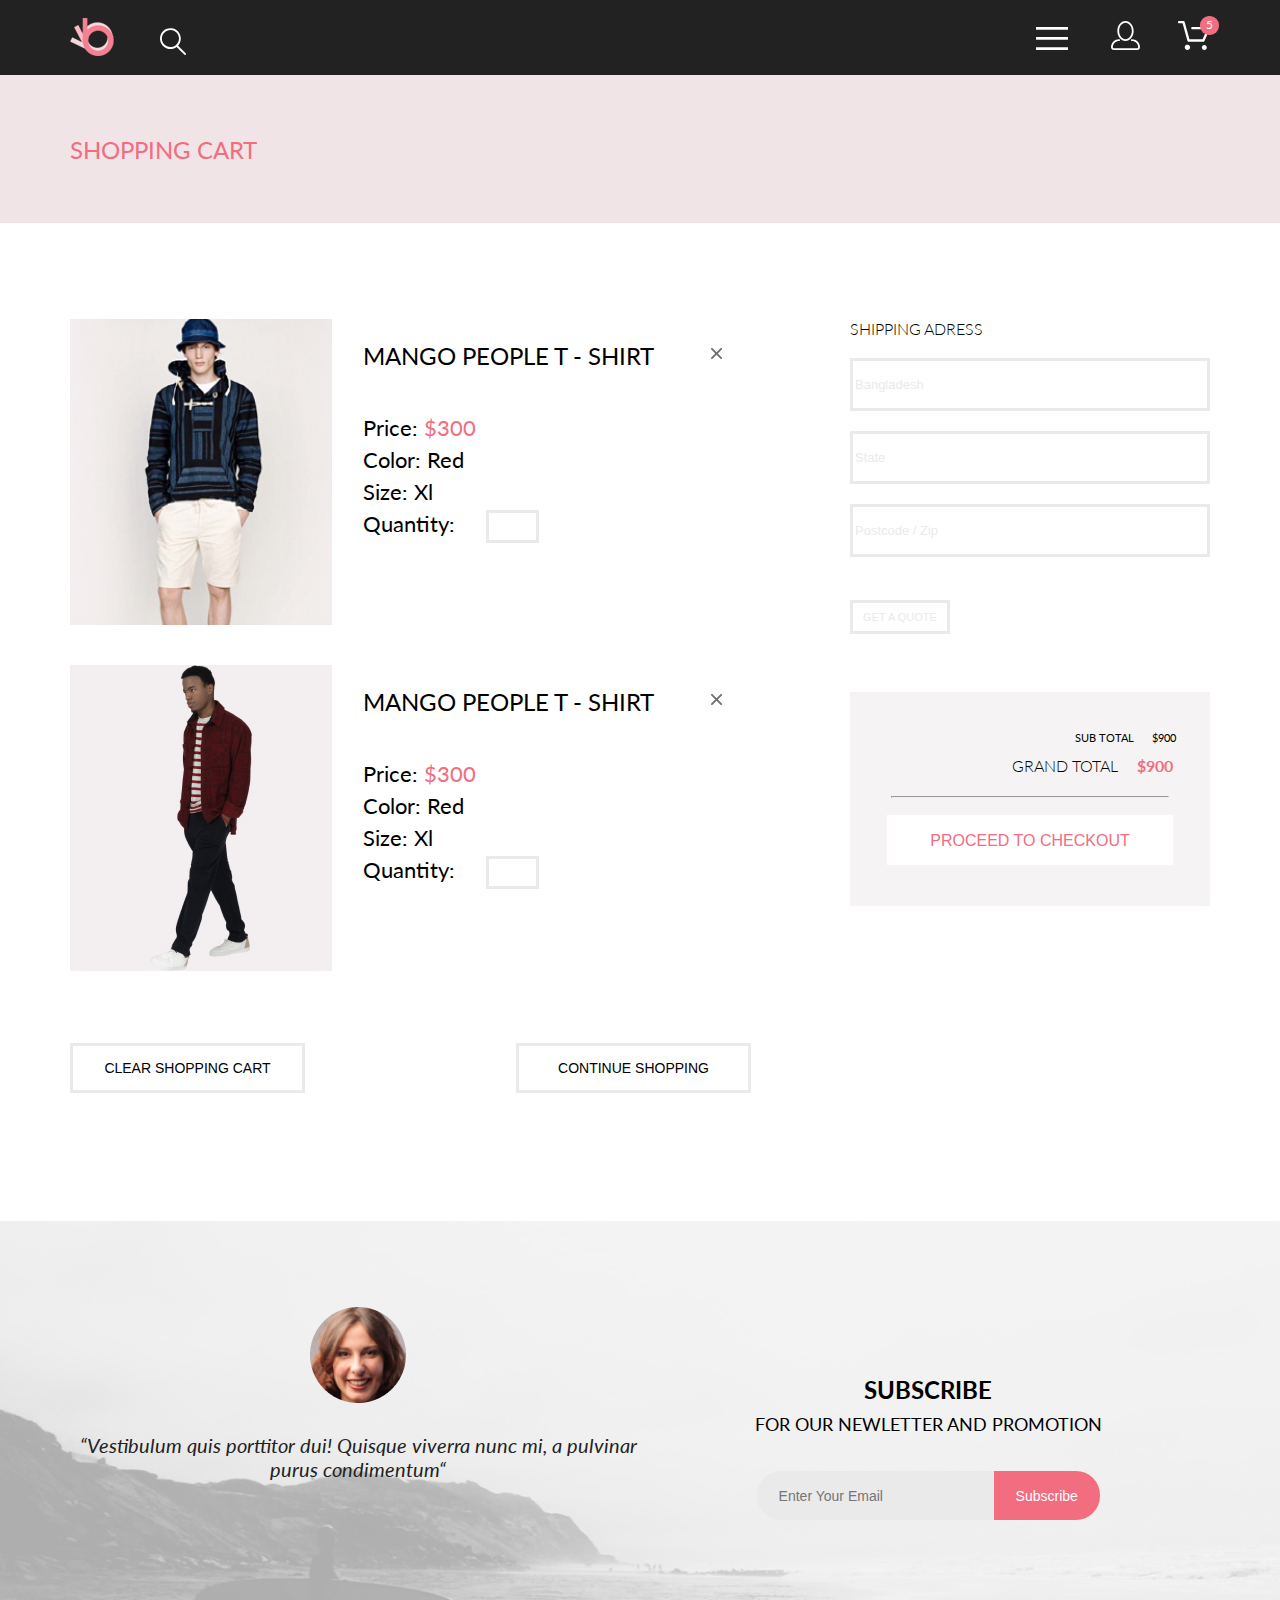
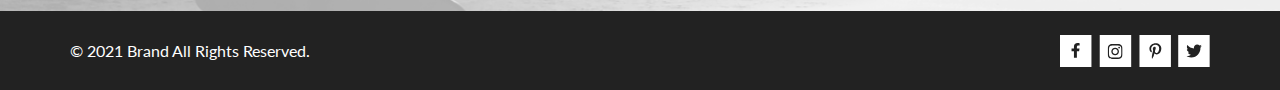
==== commit 0a93912b: "Merge pull request #7 from Yaroslav-vyacheslavovich/hw6" ====
--- a/cart.html
+++ b/cart.html
@@ -15,25 +15,25 @@
     <header class="header">
         <div class="container-my header__wrapper">
             <div>
-                <a class="header__logo" href="#" onclick="goAway()"><img class="header__logo-img" src="./img/logo-icon.svg" alt="logo" width="44" height="38"></a>
+                <a href="./index.html"><img class="header__logo" src="./img/logo-icon.svg" alt="logo" width="44" height="38"></a>
                 <svg class="header__search" width="27" height="28" viewBox="0 0 27 28" xmlns="http://www.w3.org/2000/svg">
                     <path d="M19.0596 17.6259C20.6713 15.8658 21.6282 13.6048 21.7698 11.2225C21.9113 8.84018 21.2288 6.48173 19.8369 4.54318C18.445 2.60463 16.4285 1.20404 14.126 0.576619C11.8234 -0.0508009 9.3751 0.13316 7.19217 1.09761C5.00923 2.06205 3.22463 3.74825 2.13804 5.87302C1.05145 7.9978 0.729054 10.4318 1.225 12.7661C1.72094 15.1005 3.00501 17.1932 4.86158 18.6927C6.71814 20.1922 9.03413 21.0072 11.4206 21.0009C13.673 21.004 15.8645 20.27 17.6606 18.9109L25.4086 26.7179C25.4941 26.807 25.5965 26.8781 25.7099 26.927C25.8232 26.9759 25.9452 27.0017 26.0686 27.0029C26.1923 27.0033 26.3148 26.9782 26.4283 26.9292C26.5419 26.8801 26.6441 26.8082 26.7286 26.7179C26.9025 26.537 26.9997 26.2958 26.9997 26.0449C26.9997 25.794 26.9025 25.5528 26.7286 25.3719L19.0596 17.6259ZM2.88662 10.5009C2.89946 8.81563 3.41094 7.17187 4.35659 5.77685C5.30224 4.38183 6.63972 3.29801 8.20044 2.662C9.76115 2.02599 11.4752 1.86627 13.1266 2.20298C14.7779 2.53969 16.2926 3.35775 17.4797 4.55404C18.6668 5.75033 19.4732 7.27129 19.7972 8.92519C20.1212 10.5791 19.9483 12.2919 19.3002 13.8476C18.6522 15.4034 17.5581 16.7325 16.1559 17.6674C14.7536 18.6023 13.1059 19.1011 11.4206 19.1009C9.14916 19.0901 6.97482 18.1784 5.37484 16.566C3.77486 14.9537 2.87998 12.7724 2.88662 10.5009Z"/>
                     </svg>
             </div>
             <div>
                 <button class="header__button" type="button" onclick="openMenu()">
-                    <svg class="header__button-img" width="32" height="23" viewBox="0 0 32 23" xmlns="http://www.w3.org/2000/svg">
+                    <svg width="32" height="23" viewBox="0 0 32 23" xmlns="http://www.w3.org/2000/svg">
                         <path d="M0 23V20.31H32V23H0ZM0 12.76V10.07H32V12.76H0ZM0 2.69V0H32V2.69H0Z" />
                         </svg>
                 </button>
-                <a class="header__link header__link-login" href="#">
-                    <svg class="header__link-login-img" width="29" height="29" viewBox="0 0 29 29" xmlns="http://www.w3.org/2000/svg">
+                <a class="header__link" href="#">
+                    <svg class="header__link-img_login" width="29" height="29" viewBox="0 0 29 29"xmlns="http://www.w3.org/2000/svg">
                         <path d="M14.5 19.937C19 19.937 22.656 15.464 22.656 9.968C22.656 4.472 19 0 14.5 0C13.3631 0.0217413 12.2463 0.303398 11.2351 0.823397C10.2239 1.34339 9.34507 2.08794 8.66602 3C7.12663 4.99573 6.30819 7.45381 6.34399 9.974C6.34399 15.465 10 19.937 14.5 19.937ZM14.5 1.813C18 1.813 20.844 5.472 20.844 9.969C20.844 14.466 17.998 18.125 14.5 18.125C11.002 18.125 8.15603 14.465 8.15503 9.969C8.15403 5.473 11 1.813 14.5 1.813ZM20.844 18.125C20.6036 18.125 20.373 18.2205 20.203 18.3905C20.033 18.5605 19.9375 18.7911 19.9375 19.0315C19.9375 19.2719 20.033 19.5025 20.203 19.6725C20.373 19.8425 20.6036 19.938 20.844 19.938C22.526 19.9399 24.1386 20.6088 25.3279 21.7982C26.5172 22.9875 27.1861 24.6 27.188 26.282C27.1875 26.5221 27.0918 26.7523 26.922 26.9221C26.7522 27.0918 26.5221 27.1875 26.282 27.188H2.71997C2.47985 27.1875 2.24975 27.0918 2.07996 26.9221C1.91016 26.7523 1.81449 26.5221 1.81396 26.282C1.81608 24.6001 2.48517 22.9877 3.67444 21.7985C4.86371 20.6092 6.47608 19.9401 8.15796 19.938C8.39824 19.938 8.62868 19.8425 8.79858 19.6726C8.96849 19.5027 9.06396 19.2723 9.06396 19.032C9.06396 18.7917 8.96849 18.5613 8.79858 18.3914C8.62868 18.2215 8.39824 18.126 8.15796 18.126C5.99541 18.1279 3.92201 18.9875 2.39258 20.5164C0.863144 22.0453 0.00264777 24.1185 0 26.281C0.000794067 27.0019 0.287502 27.693 0.797241 28.2027C1.30698 28.7125 1.99811 28.9992 2.71899 29H26.282C27.0027 28.9989 27.6936 28.7121 28.2031 28.2024C28.7126 27.6927 28.9992 27.0017 29 26.281C28.9974 24.1187 28.1372 22.0457 26.6083 20.5168C25.0793 18.9878 23.0063 18.1276 20.844 18.125Z"/>
                         </svg>
                         
                 </a>
-                <a class="header__link header__link-cart" href="./cart.html">
-                    <svg class="header__link-cart-img" width="33" height="29" viewBox="0 0 33 29" xmlns="http://www.w3.org/2000/svg">
+                <a class="header__link" href="#">
+                    <svg class="header__link-img_cart"width="33" height="29" viewBox="0 0 33 29" xmlns="http://www.w3.org/2000/svg">
                         <path d="M27.199 29C26.5512 28.9738 25.9396 28.6948 25.4952 28.2227C25.0509 27.7506 24.8094 27.1232 24.8225 26.475C24.8356 25.8269 25.1023 25.2097 25.5653 24.7559C26.0283 24.3022 26.6508 24.048 27.2991 24.048C27.9474 24.048 28.5697 24.3022 29.0327 24.7559C29.4957 25.2097 29.7624 25.8269 29.7755 26.475C29.7886 27.1232 29.5471 27.7506 29.1028 28.2227C28.6585 28.6948 28.0468 28.9738 27.399 29H27.199ZM7.75098 26.32C7.75098 25.79 7.90815 25.2718 8.20264 24.8311C8.49712 24.3904 8.91569 24.0469 9.4054 23.844C9.8951 23.6412 10.434 23.5881 10.9539 23.6915C11.4737 23.7949 11.9512 24.0502 12.326 24.425C12.7009 24.7998 12.9562 25.2773 13.0596 25.7972C13.163 26.317 13.1098 26.8559 12.907 27.3456C12.7041 27.8353 12.3606 28.2539 11.9199 28.5483C11.4792 28.8428 10.9611 29 10.431 29C10.0789 29.0003 9.73017 28.9311 9.40479 28.7966C9.0794 28.662 8.78374 28.4646 8.53467 28.2158C8.28559 27.9669 8.08805 27.6713 7.95325 27.3461C7.81844 27.0208 7.74902 26.6721 7.74902 26.32H7.75098ZM11.551 20.686C11.2916 20.6868 11.039 20.6024 10.8322 20.4457C10.6253 20.2891 10.4756 20.0689 10.406 19.819L5.573 2.36401H2.18005C1.86657 2.36401 1.56591 2.23947 1.34424 2.01781C1.12257 1.79614 0.998047 1.49549 0.998047 1.18201C0.998047 0.868519 1.12257 0.567873 1.34424 0.346205C1.56591 0.124537 1.86657 5.81268e-06 2.18005 5.81268e-06H6.46106C6.72055 -0.00080736 6.97309 0.0837201 7.17981 0.240568C7.38653 0.397416 7.53589 0.617884 7.60498 0.868006L12.438 18.323H25.616L29.999 8.27501H15.399C15.2409 8.27961 15.0834 8.25242 14.9359 8.19507C14.7884 8.13771 14.6539 8.05134 14.5404 7.94108C14.4269 7.83082 14.3366 7.69891 14.275 7.55315C14.2134 7.40739 14.1816 7.25075 14.1816 7.0925C14.1816 6.93426 14.2134 6.77762 14.275 6.63186C14.3366 6.4861 14.4269 6.35419 14.5404 6.24393C14.6539 6.13367 14.7884 6.0473 14.9359 5.98994C15.0834 5.93259 15.2409 5.90541 15.399 5.91001H31.812C32.0077 5.90996 32.2003 5.95866 32.3724 6.05172C32.5446 6.14478 32.6908 6.27926 32.798 6.44301C32.9058 6.60729 32.9714 6.79569 32.9889 6.99145C33.0063 7.18721 32.9752 7.38424 32.8981 7.565L27.493 19.977C27.4007 20.1876 27.249 20.3668 27.0565 20.4927C26.864 20.6186 26.6391 20.6858 26.4091 20.686H11.551Z" />
                         </svg>
                     <span class="header__not-empty-cart">5</span>
@@ -99,9 +99,8 @@
                 <h1 class="main__title container-my">shopping cart</h1>
             </div>
         </section>
-        <div class="align-container flex container-my">
+        <div class="align__cart flex container-my">
             <section class="cart">
-                <h2 class="visually-hidden">Shoping Cart</h2>
                 <ul class="cart__list">
                     <li class="cart__item" id="1">
                         <button class="cart__item-delete" onclick="deleteItem(1)">
@@ -109,12 +108,12 @@
                         </button>
                         <img class="cart__item-img" src="./img/cart1.jpg" alt="cart item" width="262" height="306">
                         <ul class="cart__item-list">
-                            <li class="cart__item-list-title">mango  people  t&nbsp;-&nbsp;shirt</li>
-                            <li class="cart__item-list-price">Price: <span class="cart__item-list-price-pink">$300</span></li>
-                            <li class="cart__item-list-color">Color: Red</li>
-                            <li class="cart__item-list-size">Size: Xl</li>
-                            <li class="cart__item-list-quanity" >Quantity:	
-                                <input type="number" min="0" class="cart__item-list-quanity-box">
+                            <li class="cart__item-list_title">mango  people  t&nbsp;-&nbsp;shirt</li>
+                            <li class="cart__item-list_price">Price: <span class="cart__item-list_price-pink">$300</span></li>
+                            <li class="cart__item-list_color">Color: Red</li>
+                            <li class="cart__item-list_size">Size: Xl</li>
+                            <li class="cart__item-list_quanity" >Quantity:	
+                                <input type="number" min="0" class="cart__item-list_quanity-box">
                             </li>
                         </ul>
                     </li>
@@ -124,12 +123,12 @@
                         </button>
                         <img class="cart__item-img" src="./img/cart2.jpg" alt="cart item" width="262" height="306">
                         <ul class="cart__item-list">
-                            <li class="cart__item-list-title">mango  people  t&nbsp;-&nbsp;shirt</li>
-                            <li class="cart__item-list-price">Price: <span class="cart__item-list-price-pink">$300</span></li>
-                            <li class="cart__item-list-color">Color: Red</li>
-                            <li class="cart__item-list-size">Size: Xl</li>
-                            <li class="cart__item-list-quanity" >Quantity:	
-                                <input type="number" min="0" class="cart__item-list-quanity-box"> 
+                            <li class="cart__item-list_title">mango  people  t&nbsp;-&nbsp;shirt</li>
+                            <li class="cart__item-list_price">Price: <span class="cart__item-list_price-pink">$300</span></li>
+                            <li class="cart__item-list_color">Color: Red</li>
+                            <li class="cart__item-list_size">Size: Xl</li>
+                            <li class="cart__item-list_quanity" >Quantity:	
+                                <input type="number" min="0" class="cart__item-list_quanity-box"> 
                             </li>
                         </ul>
                     </li>  
@@ -168,8 +167,7 @@
                     <h2 class="subscribe__title">subscribe </h2>
                     <p class="subscribe__text"> for our newletter and promotion</p>
                     <form action="#">
-                        <input class="subscribe__form-input" type="email" placeholder="">
-                        <span class="subscribe__form-input-focus">Enter&nbsp;Your&nbsp;Email</span>
+                        <input class="subscribe__form-input" type="email" placeholder="Enter Your Email">
                         <button class="subscribe__form-submit" type="submit">Subscribe</button>
                     </form>
                 </div>
@@ -198,13 +196,13 @@
                                 xmlns="http://www.w3.org/2000/svg">
                                 <path class="social__item-svg-back" d="M32.1889 0H0.738281V32H32.1889V0Z"
                                    />
-                                <g clip-path="url(#clip1)">
+                                <g clip-path="url(#clip0)">
                                     <path class="social__item-svg-logo"
                                         d="M16.139 12.6816C14.0238 12.6816 12.3177 14.3849 12.3177 16.4966C12.3177 18.6083 14.0238 20.3117 16.139 20.3117C18.2541 20.3117 19.9602 18.6083 19.9602 16.4966C19.9602 14.3849 18.2541 12.6816 16.139 12.6816ZM16.139 18.9769C14.7721 18.9769 13.6547 17.8646 13.6547 16.4966C13.6547 15.1287 14.7688 14.0164 16.139 14.0164C17.5092 14.0164 18.6233 15.1287 18.6233 16.4966C18.6233 17.8646 17.5058 18.9769 16.139 18.9769ZM21.0078 12.5255C21.0078 13.0203 20.6087 13.4154 20.1165 13.4154C19.621 13.4154 19.2252 13.0169 19.2252 12.5255C19.2252 12.0341 19.6243 11.6357 20.1165 11.6357C20.6087 11.6357 21.0078 12.0341 21.0078 12.5255ZM23.5386 13.4287C23.4821 12.2367 23.2094 11.1808 22.3347 10.3109C21.4634 9.44097 20.4058 9.1687 19.2119 9.10894C17.9814 9.03921 14.2932 9.03921 13.0627 9.10894C11.8721 9.16538 10.8145 9.43765 9.93987 10.3076C9.06522 11.1775 8.79584 12.2333 8.73597 13.4253C8.66613 14.6539 8.66613 18.3361 8.73597 19.5646C8.79251 20.7566 9.06522 21.8124 9.93987 22.6824C10.8145 23.5523 11.8688 23.8246 13.0627 23.8843C14.2932 23.9541 17.9814 23.9541 19.2119 23.8843C20.4058 23.8279 21.4634 23.5556 22.3347 22.6824C23.2061 21.8124 23.4788 20.7566 23.5386 19.5646C23.6085 18.3361 23.6085 14.6572 23.5386 13.4287ZM21.949 20.8828C21.6895 21.5335 21.1874 22.0349 20.5322 22.2972C19.5511 22.6857 17.2231 22.596 16.139 22.596C15.0548 22.596 12.7235 22.6824 11.7457 22.2972C11.0939 22.0382 10.5917 21.5369 10.329 20.8828C9.93987 19.9033 10.0297 17.5791 10.0297 16.4966C10.0297 15.4142 9.9432 13.0867 10.329 12.1105C10.5884 11.4597 11.0906 10.9583 11.7457 10.696C12.7268 10.3076 15.0548 10.3972 16.139 10.3972C17.2231 10.3972 19.5545 10.3109 20.5322 10.696C21.184 10.955 21.6862 11.4564 21.949 12.1105C22.3381 13.09 22.2483 15.4142 22.2483 16.4966C22.2483 17.5791 22.3381 19.9066 21.949 20.8828Z"
                                         />
                                 </g>
                                 <defs>
-                                    <clipPath id="clip1">
+                                    <clipPath id="clip0">
                                         <rect width="14.8991" height="17"
                                             transform="translate(8.68555 8)" />
                                     </clipPath>
@@ -238,13 +236,13 @@
                                 xmlns="http://www.w3.org/2000/svg">
                                 <path class="social__item-svg-back" d="M31.6635 0H0.212891V32H31.6635V0Z"
                                      />
-                                <g clip-path="url(#clip2)">
+                                <g clip-path="url(#clip0)">
                                     <path class="social__item-svg-logo"
                                         d="M22.417 12.7405C22.427 12.8826 22.427 13.0248 22.427 13.1669C22.427 17.5019 19.1498 22.4969 13.1599 22.4969C11.3145 22.4969 9.60022 21.9588 8.1582 21.0248C8.4204 21.0552 8.67247 21.0654 8.94475 21.0654C10.4674 21.0654 11.8691 20.5476 12.9884 19.6644C11.5565 19.6339 10.3565 18.6898 9.94305 17.3903C10.1447 17.4207 10.3464 17.441 10.5582 17.441C10.8506 17.441 11.1431 17.4004 11.4153 17.3294C9.92291 17.0248 8.80355 15.705 8.80355 14.1111V14.0705C9.23715 14.3141 9.74139 14.4664 10.2758 14.4867C9.39849 13.8979 8.82373 12.8928 8.82373 11.7557C8.82373 11.1466 8.98504 10.5882 9.26741 10.1009C10.8708 12.0908 13.2809 13.3902 15.9833 13.5324C15.9329 13.2887 15.9027 13.035 15.9027 12.7811C15.9027 10.974 17.3548 9.50195 19.1598 9.50195C20.0976 9.50195 20.9446 9.89789 21.5396 10.5375C22.2757 10.3954 22.9816 10.1212 23.6068 9.74561C23.3648 10.507 22.8505 11.1466 22.1749 11.5527C22.8304 11.4817 23.4657 11.2989 24.0505 11.0451C23.6069 11.6948 23.0522 12.2735 22.417 12.7405Z"
                                          />
                                 </g>
                                 <defs>
-                                    <clipPath id="clip2">
+                                    <clipPath id="clip0">
                                         <rect width="15.8924" height="16" 
                                             transform="translate(8.1582 8)" />
                                     </clipPath>
--- a/css/style.css
+++ b/css/style.css
@@ -166,23 +166,6 @@
   padding: 60px 0 0 0;
 }
 
-.main__text-link {
-  color: #5D5D5D;
-  text-decoration: none;
-}
-
-.main__text-link:hover {
-  color: #5D5D5D;
-}
-
-.main__text-link:visited {
-  color: #5D5D5D;
-}
-
-.main__text-link:active {
-  color: #5D5D5D;
-}
-
 @media (max-width: 767px) {
   .main__text {
     text-align: center;
@@ -225,134 +208,6 @@
 input[type="number"]::-webkit-outer-spin-button,
 input[type="number"]::-webkit-inner-spin-button {
   display: none;
-}
-
-@-webkit-keyframes logoRotator {
-  0% {
-    -webkit-transform: rotate(360deg);
-            transform: rotate(360deg);
-  }
-}
-
-@keyframes logoRotator {
-  0% {
-    -webkit-transform: rotate(360deg);
-            transform: rotate(360deg);
-  }
-}
-
-@-webkit-keyframes pulse {
-  0% {
-    -webkit-transform: scale(1.5);
-            transform: scale(1.5);
-  }
-}
-
-@keyframes pulse {
-  0% {
-    -webkit-transform: scale(1.5);
-            transform: scale(1.5);
-  }
-}
-
-@-webkit-keyframes breath {
-  50% {
-    -webkit-transform: scale(0);
-            transform: scale(0);
-  }
-  100% {
-    -webkit-transform: scale(1);
-            transform: scale(1);
-  }
-}
-
-@keyframes breath {
-  50% {
-    -webkit-transform: scale(0);
-            transform: scale(0);
-  }
-  100% {
-    -webkit-transform: scale(1);
-            transform: scale(1);
-  }
-}
-
-@-webkit-keyframes goAway {
-  100% {
-    -webkit-transform: translate(2500px, 2500px);
-            transform: translate(2500px, 2500px);
-  }
-}
-
-@keyframes goAway {
-  100% {
-    -webkit-transform: translate(2500px, 2500px);
-            transform: translate(2500px, 2500px);
-  }
-}
-
-@-webkit-keyframes write {
-  from {
-    width: 0em;
-  }
-  to {
-    width: 120px;
-  }
-}
-
-@keyframes write {
-  from {
-    width: 0em;
-  }
-  to {
-    width: 120px;
-  }
-}
-
-@-webkit-keyframes change {
-  0% {
-    background-color: #eaeaea;
-  }
-  50% {
-    background-color: #F1E4E6;
-  }
-  100% {
-    background-color: #eaeaea;
-  }
-}
-
-@keyframes change {
-  0% {
-    background-color: #eaeaea;
-  }
-  50% {
-    background-color: #F1E4E6;
-  }
-  100% {
-    background-color: #eaeaea;
-  }
-}
-
-@-webkit-keyframes tu-tu {
-  0% {
-    fill: #F16D7F;
-  }
-  100% {
-    fill: #222222;
-    -webkit-transform: translateX(200px);
-            transform: translateX(200px);
-  }
-}
-
-@keyframes tu-tu {
-  0% {
-    fill: #F16D7F;
-  }
-  100% {
-    fill: #222222;
-    -webkit-transform: translateX(200px);
-            transform: translateX(200px);
-  }
 }
 
 .header {
@@ -376,43 +231,20 @@
   min-height: 75px;
 }
 
-.header__logo-img {
+.header__logo {
   margin: 0 41px 0 0;
   cursor: pointer;
   vertical-align: inherit;
-  width: 44px;
-}
-
-.header__logo-img:hover {
-  -webkit-animation-name: logoRotator;
-          animation-name: logoRotator;
-  -webkit-animation-duration: 1s;
-          animation-duration: 1s;
-  -webkit-animation-iteration-count: infinite;
-          animation-iteration-count: infinite;
-  -webkit-animation-timing-function: linear;
-          animation-timing-function: linear;
-}
-
-.header__logo-img:active {
-  -webkit-animation: logoRotator 0.1s infinite linear, goAway 10s;
-          animation: logoRotator 0.1s infinite linear, goAway 10s;
 }
 
 .header__search {
   cursor: pointer;
   fill: #ffffff;
   vertical-align: inherit;
-  -webkit-transition-duration: .5s;
-          transition-duration: .5s;
-  -webkit-transition-property: width, height;
-  transition-property: width, height;
 }
 
 .header__search:hover {
   fill: #F16D7F;
-  width: 35px;
-  height: 35px;
 }
 
 .header__button {
@@ -423,10 +255,8 @@
   fill: #ffffff;
 }
 
-.header__button:hover .header__button-img {
+.header__button:hover {
   fill: #F16D7F;
-  -webkit-animation: breath 2s infinite;
-          animation: breath 2s infinite;
 }
 
 .header__button-img {
@@ -439,40 +269,22 @@
   text-decoration: none;
 }
 
-.header__link-login-img {
+.header__link-img_login {
   fill: #ffffff;
   vertical-align: inherit;
 }
 
-.header__link-login-img:hover {
+.header__link-img_login:hover {
   fill: #F16D7F;
-  -webkit-animation-name: pulse;
-          animation-name: pulse;
-  -webkit-animation-duration: 1s;
-          animation-duration: 1s;
-  -webkit-animation-iteration-count: infinite;
-          animation-iteration-count: infinite;
-}
-
-.header__link-cart {
-  -webkit-transition-duration: 3s;
-          transition-duration: 3s;
-  -webkit-transition-property: opacity;
-  transition-property: opacity;
-}
-
-.header__link-cart:hover {
-  opacity: 0;
-}
-
-.header__link-cart:hover .header__link-cart-img {
-  -webkit-animation: tu-tu 3s forwards;
-          animation: tu-tu 3s forwards;
-}
-
-.header__link-cart-img {
+}
+
+.header__link-img_cart {
+  fill: #ffffff;
   vertical-align: inherit;
-  fill: #ffffff;
+}
+
+.header__link-img_cart:hover {
+  fill: #F16D7F;
 }
 
 @media (max-width: 767px) {
@@ -495,7 +307,6 @@
   position: absolute;
   left: 23px;
   bottom: 18px;
-  z-index: 1;
 }
 
 .header__navigation {
@@ -753,32 +564,6 @@
   background-color: #eaeaea;
   padding: 0 0 0 22px;
   outline: none;
-  position: relative;
-}
-
-.subscribe__form-input:focus {
-  -webkit-animation: change 3s infinite;
-          animation: change 3s infinite;
-}
-
-.subscribe__form-input:focus ~ .subscribe__form-input-focus {
-  visibility: hidden;
-}
-
-.subscribe__form-input-focus {
-  font-size: 14px;
-  font-weight: 400;
-  line-height: 17px;
-  font-style: normal;
-  position: absolute;
-  color: #5D5D5D;
-  text-align: left;
-  height: 14px;
-  overflow: hidden;
-  -webkit-transform: translate(-218px, 15px);
-          transform: translate(-218px, 15px);
-  -webkit-animation: write 3s steps(17, end) infinite;
-          animation: write 3s steps(17, end) infinite;
 }
 
 @media (max-width: 767px) {
@@ -825,22 +610,6 @@
   font-style: normal;
   text-transform: uppercase;
   margin-bottom: 32px;
-}
-
-.subscribe__form-input::-webkit-input-placeholder {
-  content: none;
-}
-
-.subscribe__form-input:-ms-input-placeholder {
-  content: none;
-}
-
-.subscribe__form-input::-ms-input-placeholder {
-  content: none;
-}
-
-.subscribe__form-input::placeholder {
-  content: none;
 }
 
 .services {
@@ -1022,17 +791,9 @@
   text-decoration: none;
 }
 
-.featured__item-select:hover .featured__item-name {
+.featured__item-select:hover {
   color: #F16D7F;
   font-weight: 900;
-}
-
-.featured__item-select:visited {
-  color: #222222;
-}
-
-.featured__item-select:active {
-  color: #222222;
 }
 
 .featured__item-hover-visible:hover .featured__item-add {
@@ -1063,8 +824,7 @@
   line-height: 19px;
   font-style: normal;
   color: #F16D7F;
-  margin: 18px 0 0 18px;
-  padding: 0 0 20px 0;
+  margin: 18px 0 20px 18px;
 }
 
 .featured__item-add {
@@ -1605,7 +1365,7 @@
 }
 
 @media (max-width: 1023px) {
-  .align-container {
+  .align__cart {
     -webkit-box-orient: vertical;
     -webkit-box-direction: normal;
         -ms-flex-direction: column;
@@ -1718,7 +1478,7 @@
   }
 }
 
-.cart__item-list-title {
+.cart__item-list_title {
   font-size: 24px;
   font-weight: 400;
   line-height: 29px;
@@ -1728,7 +1488,7 @@
 }
 
 @media (max-width: 767px) {
-  .cart__item-list-title {
+  .cart__item-list_title {
     font-size: 16px;
     font-weight: 400;
     line-height: 21px;
@@ -1737,11 +1497,11 @@
   }
 }
 
-.cart__item-list-price-pink {
+.cart__item-list_price-pink {
   color: #F16D7F;
 }
 
-.cart__item-list-quanity-box {
+.cart__item-list_quanity-box {
   font-size: 18px;
   font-weight: 400;
   line-height: 21px;
@@ -1753,12 +1513,12 @@
   text-align: center;
 }
 
-.cart__item-list-quanity-box:focus {
+.cart__item-list_quanity-box:focus {
   outline: none;
 }
 
 @media (max-width: 767px) {
-  .cart__item-list-quanity-box {
+  .cart__item-list_quanity-box {
     font-size: 12px;
     font-weight: 400;
     line-height: 16px;
@@ -2032,13 +1792,13 @@
   background-color: #6F6E6E;
 }
 
-.carousel-control-next-icon:hover .carousel-control-next-icon-img {
-  fill: #F16D7F;
-}
-
 .carousel-control-next-icon-img {
   fill: #222222;
   margin: 12px 1px 0 0px;
+}
+
+.carousel-control-next-icon-img:hover {
+  fill: #F16D7F;
 }
 
 .carousel-control-prev {
@@ -2055,13 +1815,13 @@
   background-color: #6F6E6E;
 }
 
-.carousel-control-prev-icon:hover .carousel-control-prev-icon-img {
-  fill: #F16D7F;
-}
-
 .carousel-control-prev-icon-img {
   fill: #222222;
   margin: 12px 1px 0 0px;
+}
+
+.carousel-control-prev-icon-img:hover {
+  fill: #F16D7F;
 }
 
 .product {
@@ -2168,20 +1928,20 @@
   background-color: #eaeaea;
 }
 
-.product__hr-pink {
+.hr__pink {
   width: 63px;
   border-bottom: 3px solid #F16D7F;
   opacity: 1;
   margin: 12px auto 12px auto;
 }
 
-.product__hr-grey {
+.hr__grey {
   width: 47%;
   margin: 65px auto 65px auto;
 }
 
 @media (max-width: 1023px) {
-  .product__hr-grey {
+  .hr__grey {
     margin: 49px auto 49px auto;
   }
 }
@@ -2212,7 +1972,7 @@
   border-color: #F16D7F;
 }
 
-.product-align-margin {
+.product__featured {
   margin: 193px 0 128px 0;
 }
 
@@ -2221,4 +1981,4 @@
     display: none;
   }
 }
-/*# sourceMappingURL=style.css.map */+/*# sourceMappingURL=style.css.map */
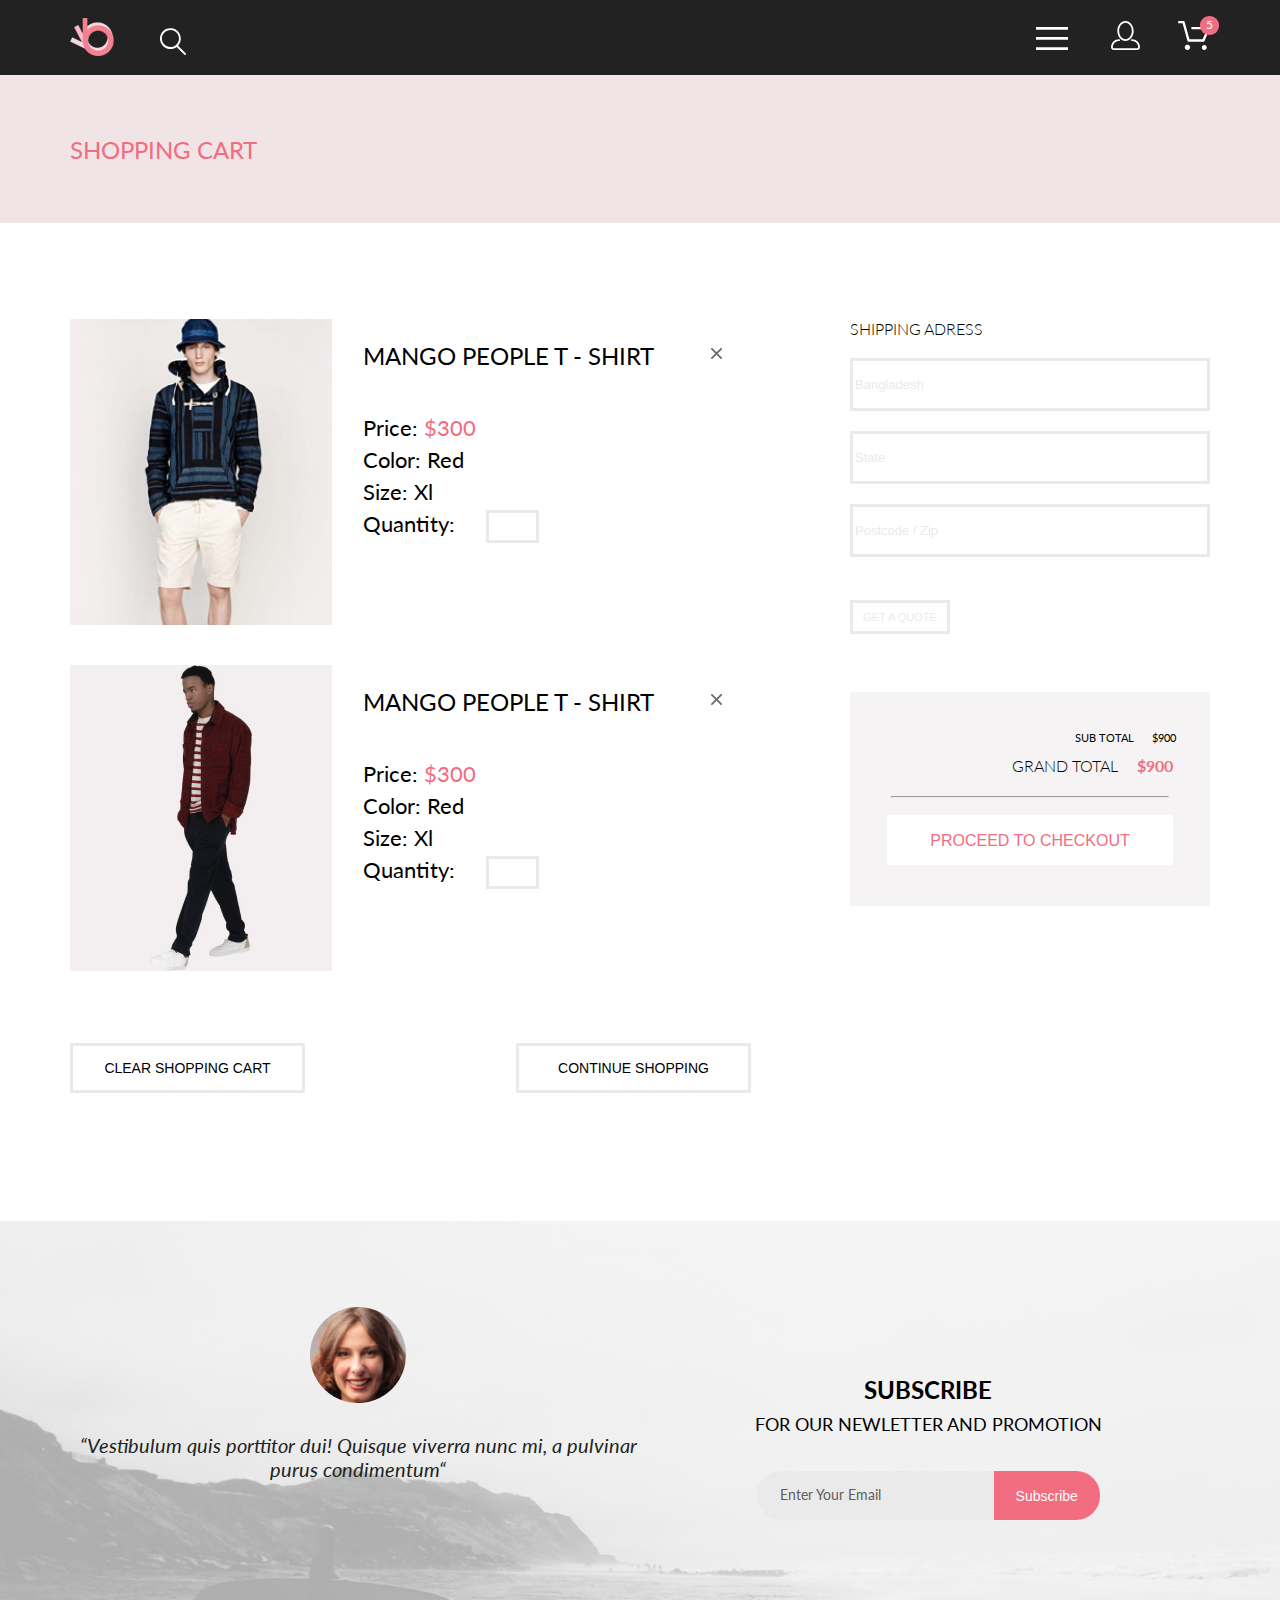
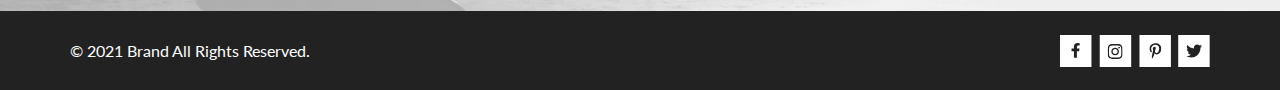
==== commit 15a5a94f: "Merge pull request #8 from Yaroslav-vyacheslavovich/hw7" ====
--- a/cart.html
+++ b/cart.html
@@ -15,25 +15,25 @@
     <header class="header">
         <div class="container-my header__wrapper">
             <div>
-                <a href="./index.html"><img class="header__logo" src="./img/logo-icon.svg" alt="logo" width="44" height="38"></a>
+                <a class="header__logo" href="#" onclick="goAway()"><img class="header__logo-img" src="./img/logo-icon.svg" alt="logo" width="44" height="38"></a>
                 <svg class="header__search" width="27" height="28" viewBox="0 0 27 28" xmlns="http://www.w3.org/2000/svg">
                     <path d="M19.0596 17.6259C20.6713 15.8658 21.6282 13.6048 21.7698 11.2225C21.9113 8.84018 21.2288 6.48173 19.8369 4.54318C18.445 2.60463 16.4285 1.20404 14.126 0.576619C11.8234 -0.0508009 9.3751 0.13316 7.19217 1.09761C5.00923 2.06205 3.22463 3.74825 2.13804 5.87302C1.05145 7.9978 0.729054 10.4318 1.225 12.7661C1.72094 15.1005 3.00501 17.1932 4.86158 18.6927C6.71814 20.1922 9.03413 21.0072 11.4206 21.0009C13.673 21.004 15.8645 20.27 17.6606 18.9109L25.4086 26.7179C25.4941 26.807 25.5965 26.8781 25.7099 26.927C25.8232 26.9759 25.9452 27.0017 26.0686 27.0029C26.1923 27.0033 26.3148 26.9782 26.4283 26.9292C26.5419 26.8801 26.6441 26.8082 26.7286 26.7179C26.9025 26.537 26.9997 26.2958 26.9997 26.0449C26.9997 25.794 26.9025 25.5528 26.7286 25.3719L19.0596 17.6259ZM2.88662 10.5009C2.89946 8.81563 3.41094 7.17187 4.35659 5.77685C5.30224 4.38183 6.63972 3.29801 8.20044 2.662C9.76115 2.02599 11.4752 1.86627 13.1266 2.20298C14.7779 2.53969 16.2926 3.35775 17.4797 4.55404C18.6668 5.75033 19.4732 7.27129 19.7972 8.92519C20.1212 10.5791 19.9483 12.2919 19.3002 13.8476C18.6522 15.4034 17.5581 16.7325 16.1559 17.6674C14.7536 18.6023 13.1059 19.1011 11.4206 19.1009C9.14916 19.0901 6.97482 18.1784 5.37484 16.566C3.77486 14.9537 2.87998 12.7724 2.88662 10.5009Z"/>
                     </svg>
             </div>
             <div>
                 <button class="header__button" type="button" onclick="openMenu()">
-                    <svg width="32" height="23" viewBox="0 0 32 23" xmlns="http://www.w3.org/2000/svg">
+                    <svg class="header__button-img" width="32" height="23" viewBox="0 0 32 23" xmlns="http://www.w3.org/2000/svg">
                         <path d="M0 23V20.31H32V23H0ZM0 12.76V10.07H32V12.76H0ZM0 2.69V0H32V2.69H0Z" />
                         </svg>
                 </button>
-                <a class="header__link" href="#">
-                    <svg class="header__link-img_login" width="29" height="29" viewBox="0 0 29 29"xmlns="http://www.w3.org/2000/svg">
+                <a class="header__link header__link-login" href="#">
+                    <svg class="header__link-login-img" width="29" height="29" viewBox="0 0 29 29" xmlns="http://www.w3.org/2000/svg">
                         <path d="M14.5 19.937C19 19.937 22.656 15.464 22.656 9.968C22.656 4.472 19 0 14.5 0C13.3631 0.0217413 12.2463 0.303398 11.2351 0.823397C10.2239 1.34339 9.34507 2.08794 8.66602 3C7.12663 4.99573 6.30819 7.45381 6.34399 9.974C6.34399 15.465 10 19.937 14.5 19.937ZM14.5 1.813C18 1.813 20.844 5.472 20.844 9.969C20.844 14.466 17.998 18.125 14.5 18.125C11.002 18.125 8.15603 14.465 8.15503 9.969C8.15403 5.473 11 1.813 14.5 1.813ZM20.844 18.125C20.6036 18.125 20.373 18.2205 20.203 18.3905C20.033 18.5605 19.9375 18.7911 19.9375 19.0315C19.9375 19.2719 20.033 19.5025 20.203 19.6725C20.373 19.8425 20.6036 19.938 20.844 19.938C22.526 19.9399 24.1386 20.6088 25.3279 21.7982C26.5172 22.9875 27.1861 24.6 27.188 26.282C27.1875 26.5221 27.0918 26.7523 26.922 26.9221C26.7522 27.0918 26.5221 27.1875 26.282 27.188H2.71997C2.47985 27.1875 2.24975 27.0918 2.07996 26.9221C1.91016 26.7523 1.81449 26.5221 1.81396 26.282C1.81608 24.6001 2.48517 22.9877 3.67444 21.7985C4.86371 20.6092 6.47608 19.9401 8.15796 19.938C8.39824 19.938 8.62868 19.8425 8.79858 19.6726C8.96849 19.5027 9.06396 19.2723 9.06396 19.032C9.06396 18.7917 8.96849 18.5613 8.79858 18.3914C8.62868 18.2215 8.39824 18.126 8.15796 18.126C5.99541 18.1279 3.92201 18.9875 2.39258 20.5164C0.863144 22.0453 0.00264777 24.1185 0 26.281C0.000794067 27.0019 0.287502 27.693 0.797241 28.2027C1.30698 28.7125 1.99811 28.9992 2.71899 29H26.282C27.0027 28.9989 27.6936 28.7121 28.2031 28.2024C28.7126 27.6927 28.9992 27.0017 29 26.281C28.9974 24.1187 28.1372 22.0457 26.6083 20.5168C25.0793 18.9878 23.0063 18.1276 20.844 18.125Z"/>
                         </svg>
                         
                 </a>
-                <a class="header__link" href="#">
-                    <svg class="header__link-img_cart"width="33" height="29" viewBox="0 0 33 29" xmlns="http://www.w3.org/2000/svg">
+                <a class="header__link header__link-cart" href="./cart.html">
+                    <svg class="header__link-cart-img" width="33" height="29" viewBox="0 0 33 29" xmlns="http://www.w3.org/2000/svg">
                         <path d="M27.199 29C26.5512 28.9738 25.9396 28.6948 25.4952 28.2227C25.0509 27.7506 24.8094 27.1232 24.8225 26.475C24.8356 25.8269 25.1023 25.2097 25.5653 24.7559C26.0283 24.3022 26.6508 24.048 27.2991 24.048C27.9474 24.048 28.5697 24.3022 29.0327 24.7559C29.4957 25.2097 29.7624 25.8269 29.7755 26.475C29.7886 27.1232 29.5471 27.7506 29.1028 28.2227C28.6585 28.6948 28.0468 28.9738 27.399 29H27.199ZM7.75098 26.32C7.75098 25.79 7.90815 25.2718 8.20264 24.8311C8.49712 24.3904 8.91569 24.0469 9.4054 23.844C9.8951 23.6412 10.434 23.5881 10.9539 23.6915C11.4737 23.7949 11.9512 24.0502 12.326 24.425C12.7009 24.7998 12.9562 25.2773 13.0596 25.7972C13.163 26.317 13.1098 26.8559 12.907 27.3456C12.7041 27.8353 12.3606 28.2539 11.9199 28.5483C11.4792 28.8428 10.9611 29 10.431 29C10.0789 29.0003 9.73017 28.9311 9.40479 28.7966C9.0794 28.662 8.78374 28.4646 8.53467 28.2158C8.28559 27.9669 8.08805 27.6713 7.95325 27.3461C7.81844 27.0208 7.74902 26.6721 7.74902 26.32H7.75098ZM11.551 20.686C11.2916 20.6868 11.039 20.6024 10.8322 20.4457C10.6253 20.2891 10.4756 20.0689 10.406 19.819L5.573 2.36401H2.18005C1.86657 2.36401 1.56591 2.23947 1.34424 2.01781C1.12257 1.79614 0.998047 1.49549 0.998047 1.18201C0.998047 0.868519 1.12257 0.567873 1.34424 0.346205C1.56591 0.124537 1.86657 5.81268e-06 2.18005 5.81268e-06H6.46106C6.72055 -0.00080736 6.97309 0.0837201 7.17981 0.240568C7.38653 0.397416 7.53589 0.617884 7.60498 0.868006L12.438 18.323H25.616L29.999 8.27501H15.399C15.2409 8.27961 15.0834 8.25242 14.9359 8.19507C14.7884 8.13771 14.6539 8.05134 14.5404 7.94108C14.4269 7.83082 14.3366 7.69891 14.275 7.55315C14.2134 7.40739 14.1816 7.25075 14.1816 7.0925C14.1816 6.93426 14.2134 6.77762 14.275 6.63186C14.3366 6.4861 14.4269 6.35419 14.5404 6.24393C14.6539 6.13367 14.7884 6.0473 14.9359 5.98994C15.0834 5.93259 15.2409 5.90541 15.399 5.91001H31.812C32.0077 5.90996 32.2003 5.95866 32.3724 6.05172C32.5446 6.14478 32.6908 6.27926 32.798 6.44301C32.9058 6.60729 32.9714 6.79569 32.9889 6.99145C33.0063 7.18721 32.9752 7.38424 32.8981 7.565L27.493 19.977C27.4007 20.1876 27.249 20.3668 27.0565 20.4927C26.864 20.6186 26.6391 20.6858 26.4091 20.686H11.551Z" />
                         </svg>
                     <span class="header__not-empty-cart">5</span>
@@ -99,8 +99,9 @@
                 <h1 class="main__title container-my">shopping cart</h1>
             </div>
         </section>
-        <div class="align__cart flex container-my">
+        <div class="align-container flex container-my">
             <section class="cart">
+                <h2 class="visually-hidden">Shoping Cart</h2>
                 <ul class="cart__list">
                     <li class="cart__item" id="1">
                         <button class="cart__item-delete" onclick="deleteItem(1)">
@@ -108,12 +109,12 @@
                         </button>
                         <img class="cart__item-img" src="./img/cart1.jpg" alt="cart item" width="262" height="306">
                         <ul class="cart__item-list">
-                            <li class="cart__item-list_title">mango  people  t&nbsp;-&nbsp;shirt</li>
-                            <li class="cart__item-list_price">Price: <span class="cart__item-list_price-pink">$300</span></li>
-                            <li class="cart__item-list_color">Color: Red</li>
-                            <li class="cart__item-list_size">Size: Xl</li>
-                            <li class="cart__item-list_quanity" >Quantity:	
-                                <input type="number" min="0" class="cart__item-list_quanity-box">
+                            <li class="cart__item-list-title">mango  people  t&nbsp;-&nbsp;shirt</li>
+                            <li class="cart__item-list-price">Price: <span class="cart__item-list-price-pink">$300</span></li>
+                            <li class="cart__item-list-color">Color: Red</li>
+                            <li class="cart__item-list-size">Size: Xl</li>
+                            <li class="cart__item-list-quanity" >Quantity:	
+                                <input type="number" min="0" class="cart__item-list-quanity-box">
                             </li>
                         </ul>
                     </li>
@@ -123,12 +124,12 @@
                         </button>
                         <img class="cart__item-img" src="./img/cart2.jpg" alt="cart item" width="262" height="306">
                         <ul class="cart__item-list">
-                            <li class="cart__item-list_title">mango  people  t&nbsp;-&nbsp;shirt</li>
-                            <li class="cart__item-list_price">Price: <span class="cart__item-list_price-pink">$300</span></li>
-                            <li class="cart__item-list_color">Color: Red</li>
-                            <li class="cart__item-list_size">Size: Xl</li>
-                            <li class="cart__item-list_quanity" >Quantity:	
-                                <input type="number" min="0" class="cart__item-list_quanity-box"> 
+                            <li class="cart__item-list-title">mango  people  t&nbsp;-&nbsp;shirt</li>
+                            <li class="cart__item-list-price">Price: <span class="cart__item-list-price-pink">$300</span></li>
+                            <li class="cart__item-list-color">Color: Red</li>
+                            <li class="cart__item-list-size">Size: Xl</li>
+                            <li class="cart__item-list-quanity" >Quantity:	
+                                <input type="number" min="0" class="cart__item-list-quanity-box"> 
                             </li>
                         </ul>
                     </li>  
@@ -167,7 +168,8 @@
                     <h2 class="subscribe__title">subscribe </h2>
                     <p class="subscribe__text"> for our newletter and promotion</p>
                     <form action="#">
-                        <input class="subscribe__form-input" type="email" placeholder="Enter Your Email">
+                        <input class="subscribe__form-input" type="email" placeholder="">
+                        <span class="subscribe__form-input-focus">Enter&nbsp;Your&nbsp;Email</span>
                         <button class="subscribe__form-submit" type="submit">Subscribe</button>
                     </form>
                 </div>
@@ -196,13 +198,13 @@
                                 xmlns="http://www.w3.org/2000/svg">
                                 <path class="social__item-svg-back" d="M32.1889 0H0.738281V32H32.1889V0Z"
                                    />
-                                <g clip-path="url(#clip0)">
+                                <g clip-path="url(#clip1)">
                                     <path class="social__item-svg-logo"
                                         d="M16.139 12.6816C14.0238 12.6816 12.3177 14.3849 12.3177 16.4966C12.3177 18.6083 14.0238 20.3117 16.139 20.3117C18.2541 20.3117 19.9602 18.6083 19.9602 16.4966C19.9602 14.3849 18.2541 12.6816 16.139 12.6816ZM16.139 18.9769C14.7721 18.9769 13.6547 17.8646 13.6547 16.4966C13.6547 15.1287 14.7688 14.0164 16.139 14.0164C17.5092 14.0164 18.6233 15.1287 18.6233 16.4966C18.6233 17.8646 17.5058 18.9769 16.139 18.9769ZM21.0078 12.5255C21.0078 13.0203 20.6087 13.4154 20.1165 13.4154C19.621 13.4154 19.2252 13.0169 19.2252 12.5255C19.2252 12.0341 19.6243 11.6357 20.1165 11.6357C20.6087 11.6357 21.0078 12.0341 21.0078 12.5255ZM23.5386 13.4287C23.4821 12.2367 23.2094 11.1808 22.3347 10.3109C21.4634 9.44097 20.4058 9.1687 19.2119 9.10894C17.9814 9.03921 14.2932 9.03921 13.0627 9.10894C11.8721 9.16538 10.8145 9.43765 9.93987 10.3076C9.06522 11.1775 8.79584 12.2333 8.73597 13.4253C8.66613 14.6539 8.66613 18.3361 8.73597 19.5646C8.79251 20.7566 9.06522 21.8124 9.93987 22.6824C10.8145 23.5523 11.8688 23.8246 13.0627 23.8843C14.2932 23.9541 17.9814 23.9541 19.2119 23.8843C20.4058 23.8279 21.4634 23.5556 22.3347 22.6824C23.2061 21.8124 23.4788 20.7566 23.5386 19.5646C23.6085 18.3361 23.6085 14.6572 23.5386 13.4287ZM21.949 20.8828C21.6895 21.5335 21.1874 22.0349 20.5322 22.2972C19.5511 22.6857 17.2231 22.596 16.139 22.596C15.0548 22.596 12.7235 22.6824 11.7457 22.2972C11.0939 22.0382 10.5917 21.5369 10.329 20.8828C9.93987 19.9033 10.0297 17.5791 10.0297 16.4966C10.0297 15.4142 9.9432 13.0867 10.329 12.1105C10.5884 11.4597 11.0906 10.9583 11.7457 10.696C12.7268 10.3076 15.0548 10.3972 16.139 10.3972C17.2231 10.3972 19.5545 10.3109 20.5322 10.696C21.184 10.955 21.6862 11.4564 21.949 12.1105C22.3381 13.09 22.2483 15.4142 22.2483 16.4966C22.2483 17.5791 22.3381 19.9066 21.949 20.8828Z"
                                         />
                                 </g>
                                 <defs>
-                                    <clipPath id="clip0">
+                                    <clipPath id="clip1">
                                         <rect width="14.8991" height="17"
                                             transform="translate(8.68555 8)" />
                                     </clipPath>
@@ -236,13 +238,13 @@
                                 xmlns="http://www.w3.org/2000/svg">
                                 <path class="social__item-svg-back" d="M31.6635 0H0.212891V32H31.6635V0Z"
                                      />
-                                <g clip-path="url(#clip0)">
+                                <g clip-path="url(#clip2)">
                                     <path class="social__item-svg-logo"
                                         d="M22.417 12.7405C22.427 12.8826 22.427 13.0248 22.427 13.1669C22.427 17.5019 19.1498 22.4969 13.1599 22.4969C11.3145 22.4969 9.60022 21.9588 8.1582 21.0248C8.4204 21.0552 8.67247 21.0654 8.94475 21.0654C10.4674 21.0654 11.8691 20.5476 12.9884 19.6644C11.5565 19.6339 10.3565 18.6898 9.94305 17.3903C10.1447 17.4207 10.3464 17.441 10.5582 17.441C10.8506 17.441 11.1431 17.4004 11.4153 17.3294C9.92291 17.0248 8.80355 15.705 8.80355 14.1111V14.0705C9.23715 14.3141 9.74139 14.4664 10.2758 14.4867C9.39849 13.8979 8.82373 12.8928 8.82373 11.7557C8.82373 11.1466 8.98504 10.5882 9.26741 10.1009C10.8708 12.0908 13.2809 13.3902 15.9833 13.5324C15.9329 13.2887 15.9027 13.035 15.9027 12.7811C15.9027 10.974 17.3548 9.50195 19.1598 9.50195C20.0976 9.50195 20.9446 9.89789 21.5396 10.5375C22.2757 10.3954 22.9816 10.1212 23.6068 9.74561C23.3648 10.507 22.8505 11.1466 22.1749 11.5527C22.8304 11.4817 23.4657 11.2989 24.0505 11.0451C23.6069 11.6948 23.0522 12.2735 22.417 12.7405Z"
                                          />
                                 </g>
                                 <defs>
-                                    <clipPath id="clip0">
+                                    <clipPath id="clip2">
                                         <rect width="15.8924" height="16" 
                                             transform="translate(8.1582 8)" />
                                     </clipPath>
--- a/css/style.css
+++ b/css/style.css
@@ -166,6 +166,23 @@
   padding: 60px 0 0 0;
 }
 
+.main__text-link {
+  color: #5D5D5D;
+  text-decoration: none;
+}
+
+.main__text-link:hover {
+  color: #5D5D5D;
+}
+
+.main__text-link:visited {
+  color: #5D5D5D;
+}
+
+.main__text-link:active {
+  color: #5D5D5D;
+}
+
 @media (max-width: 767px) {
   .main__text {
     text-align: center;
@@ -208,6 +225,134 @@
 input[type="number"]::-webkit-outer-spin-button,
 input[type="number"]::-webkit-inner-spin-button {
   display: none;
+}
+
+@-webkit-keyframes logoRotator {
+  0% {
+    -webkit-transform: rotate(360deg);
+            transform: rotate(360deg);
+  }
+}
+
+@keyframes logoRotator {
+  0% {
+    -webkit-transform: rotate(360deg);
+            transform: rotate(360deg);
+  }
+}
+
+@-webkit-keyframes pulse {
+  0% {
+    -webkit-transform: scale(1.5);
+            transform: scale(1.5);
+  }
+}
+
+@keyframes pulse {
+  0% {
+    -webkit-transform: scale(1.5);
+            transform: scale(1.5);
+  }
+}
+
+@-webkit-keyframes breath {
+  50% {
+    -webkit-transform: scale(0);
+            transform: scale(0);
+  }
+  100% {
+    -webkit-transform: scale(1);
+            transform: scale(1);
+  }
+}
+
+@keyframes breath {
+  50% {
+    -webkit-transform: scale(0);
+            transform: scale(0);
+  }
+  100% {
+    -webkit-transform: scale(1);
+            transform: scale(1);
+  }
+}
+
+@-webkit-keyframes goAway {
+  100% {
+    -webkit-transform: translate(2500px, 2500px);
+            transform: translate(2500px, 2500px);
+  }
+}
+
+@keyframes goAway {
+  100% {
+    -webkit-transform: translate(2500px, 2500px);
+            transform: translate(2500px, 2500px);
+  }
+}
+
+@-webkit-keyframes write {
+  from {
+    width: 0em;
+  }
+  to {
+    width: 120px;
+  }
+}
+
+@keyframes write {
+  from {
+    width: 0em;
+  }
+  to {
+    width: 120px;
+  }
+}
+
+@-webkit-keyframes change {
+  0% {
+    background-color: #eaeaea;
+  }
+  50% {
+    background-color: #F1E4E6;
+  }
+  100% {
+    background-color: #eaeaea;
+  }
+}
+
+@keyframes change {
+  0% {
+    background-color: #eaeaea;
+  }
+  50% {
+    background-color: #F1E4E6;
+  }
+  100% {
+    background-color: #eaeaea;
+  }
+}
+
+@-webkit-keyframes tu-tu {
+  0% {
+    fill: #F16D7F;
+  }
+  100% {
+    fill: #222222;
+    -webkit-transform: translateX(200px);
+            transform: translateX(200px);
+  }
+}
+
+@keyframes tu-tu {
+  0% {
+    fill: #F16D7F;
+  }
+  100% {
+    fill: #222222;
+    -webkit-transform: translateX(200px);
+            transform: translateX(200px);
+  }
 }
 
 .header {
@@ -231,20 +376,43 @@
   min-height: 75px;
 }
 
-.header__logo {
+.header__logo-img {
   margin: 0 41px 0 0;
   cursor: pointer;
   vertical-align: inherit;
+  width: 44px;
+}
+
+.header__logo-img:hover {
+  -webkit-animation-name: logoRotator;
+          animation-name: logoRotator;
+  -webkit-animation-duration: 1s;
+          animation-duration: 1s;
+  -webkit-animation-iteration-count: infinite;
+          animation-iteration-count: infinite;
+  -webkit-animation-timing-function: linear;
+          animation-timing-function: linear;
+}
+
+.header__logo-img:active {
+  -webkit-animation: logoRotator 0.1s infinite linear, goAway 10s;
+          animation: logoRotator 0.1s infinite linear, goAway 10s;
 }
 
 .header__search {
   cursor: pointer;
   fill: #ffffff;
   vertical-align: inherit;
+  -webkit-transition-duration: .5s;
+          transition-duration: .5s;
+  -webkit-transition-property: width, height;
+  transition-property: width, height;
 }
 
 .header__search:hover {
   fill: #F16D7F;
+  width: 35px;
+  height: 35px;
 }
 
 .header__button {
@@ -255,8 +423,10 @@
   fill: #ffffff;
 }
 
-.header__button:hover {
+.header__button:hover .header__button-img {
   fill: #F16D7F;
+  -webkit-animation: breath 2s infinite;
+          animation: breath 2s infinite;
 }
 
 .header__button-img {
@@ -269,22 +439,40 @@
   text-decoration: none;
 }
 
-.header__link-img_login {
+.header__link-login-img {
   fill: #ffffff;
   vertical-align: inherit;
 }
 
-.header__link-img_login:hover {
+.header__link-login-img:hover {
   fill: #F16D7F;
-}
-
-.header__link-img_cart {
+  -webkit-animation-name: pulse;
+          animation-name: pulse;
+  -webkit-animation-duration: 1s;
+          animation-duration: 1s;
+  -webkit-animation-iteration-count: infinite;
+          animation-iteration-count: infinite;
+}
+
+.header__link-cart {
+  -webkit-transition-duration: 3s;
+          transition-duration: 3s;
+  -webkit-transition-property: opacity;
+  transition-property: opacity;
+}
+
+.header__link-cart:hover {
+  opacity: 0;
+}
+
+.header__link-cart:hover .header__link-cart-img {
+  -webkit-animation: tu-tu 3s forwards;
+          animation: tu-tu 3s forwards;
+}
+
+.header__link-cart-img {
+  vertical-align: inherit;
   fill: #ffffff;
-  vertical-align: inherit;
-}
-
-.header__link-img_cart:hover {
-  fill: #F16D7F;
 }
 
 @media (max-width: 767px) {
@@ -307,6 +495,7 @@
   position: absolute;
   left: 23px;
   bottom: 18px;
+  z-index: 1;
 }
 
 .header__navigation {
@@ -564,6 +753,32 @@
   background-color: #eaeaea;
   padding: 0 0 0 22px;
   outline: none;
+  position: relative;
+}
+
+.subscribe__form-input:focus {
+  -webkit-animation: change 3s infinite;
+          animation: change 3s infinite;
+}
+
+.subscribe__form-input:focus ~ .subscribe__form-input-focus {
+  visibility: hidden;
+}
+
+.subscribe__form-input-focus {
+  font-size: 14px;
+  font-weight: 400;
+  line-height: 17px;
+  font-style: normal;
+  position: absolute;
+  color: #5D5D5D;
+  text-align: left;
+  height: 14px;
+  overflow: hidden;
+  -webkit-transform: translate(-218px, 15px);
+          transform: translate(-218px, 15px);
+  -webkit-animation: write 3s steps(17, end) infinite;
+          animation: write 3s steps(17, end) infinite;
 }
 
 @media (max-width: 767px) {
@@ -610,6 +825,22 @@
   font-style: normal;
   text-transform: uppercase;
   margin-bottom: 32px;
+}
+
+.subscribe__form-input::-webkit-input-placeholder {
+  content: none;
+}
+
+.subscribe__form-input:-ms-input-placeholder {
+  content: none;
+}
+
+.subscribe__form-input::-ms-input-placeholder {
+  content: none;
+}
+
+.subscribe__form-input::placeholder {
+  content: none;
 }
 
 .services {
@@ -791,9 +1022,17 @@
   text-decoration: none;
 }
 
-.featured__item-select:hover {
+.featured__item-select:hover .featured__item-name {
   color: #F16D7F;
   font-weight: 900;
+}
+
+.featured__item-select:visited {
+  color: #222222;
+}
+
+.featured__item-select:active {
+  color: #222222;
 }
 
 .featured__item-hover-visible:hover .featured__item-add {
@@ -824,7 +1063,8 @@
   line-height: 19px;
   font-style: normal;
   color: #F16D7F;
-  margin: 18px 0 20px 18px;
+  margin: 18px 0 0 18px;
+  padding: 0 0 20px 0;
 }
 
 .featured__item-add {
@@ -1365,7 +1605,7 @@
 }
 
 @media (max-width: 1023px) {
-  .align__cart {
+  .align-container {
     -webkit-box-orient: vertical;
     -webkit-box-direction: normal;
         -ms-flex-direction: column;
@@ -1478,7 +1718,7 @@
   }
 }
 
-.cart__item-list_title {
+.cart__item-list-title {
   font-size: 24px;
   font-weight: 400;
   line-height: 29px;
@@ -1488,7 +1728,7 @@
 }
 
 @media (max-width: 767px) {
-  .cart__item-list_title {
+  .cart__item-list-title {
     font-size: 16px;
     font-weight: 400;
     line-height: 21px;
@@ -1497,11 +1737,11 @@
   }
 }
 
-.cart__item-list_price-pink {
+.cart__item-list-price-pink {
   color: #F16D7F;
 }
 
-.cart__item-list_quanity-box {
+.cart__item-list-quanity-box {
   font-size: 18px;
   font-weight: 400;
   line-height: 21px;
@@ -1513,12 +1753,12 @@
   text-align: center;
 }
 
-.cart__item-list_quanity-box:focus {
+.cart__item-list-quanity-box:focus {
   outline: none;
 }
 
 @media (max-width: 767px) {
-  .cart__item-list_quanity-box {
+  .cart__item-list-quanity-box {
     font-size: 12px;
     font-weight: 400;
     line-height: 16px;
@@ -1792,13 +2032,13 @@
   background-color: #6F6E6E;
 }
 
+.carousel-control-next-icon:hover .carousel-control-next-icon-img {
+  fill: #F16D7F;
+}
+
 .carousel-control-next-icon-img {
   fill: #222222;
   margin: 12px 1px 0 0px;
-}
-
-.carousel-control-next-icon-img:hover {
-  fill: #F16D7F;
 }
 
 .carousel-control-prev {
@@ -1815,13 +2055,13 @@
   background-color: #6F6E6E;
 }
 
+.carousel-control-prev-icon:hover .carousel-control-prev-icon-img {
+  fill: #F16D7F;
+}
+
 .carousel-control-prev-icon-img {
   fill: #222222;
   margin: 12px 1px 0 0px;
-}
-
-.carousel-control-prev-icon-img:hover {
-  fill: #F16D7F;
 }
 
 .product {
@@ -1928,20 +2168,20 @@
   background-color: #eaeaea;
 }
 
-.hr__pink {
+.product__hr-pink {
   width: 63px;
   border-bottom: 3px solid #F16D7F;
   opacity: 1;
   margin: 12px auto 12px auto;
 }
 
-.hr__grey {
+.product__hr-grey {
   width: 47%;
   margin: 65px auto 65px auto;
 }
 
 @media (max-width: 1023px) {
-  .hr__grey {
+  .product__hr-grey {
     margin: 49px auto 49px auto;
   }
 }
@@ -1972,7 +2212,7 @@
   border-color: #F16D7F;
 }
 
-.product__featured {
+.product-align-margin {
   margin: 193px 0 128px 0;
 }
 
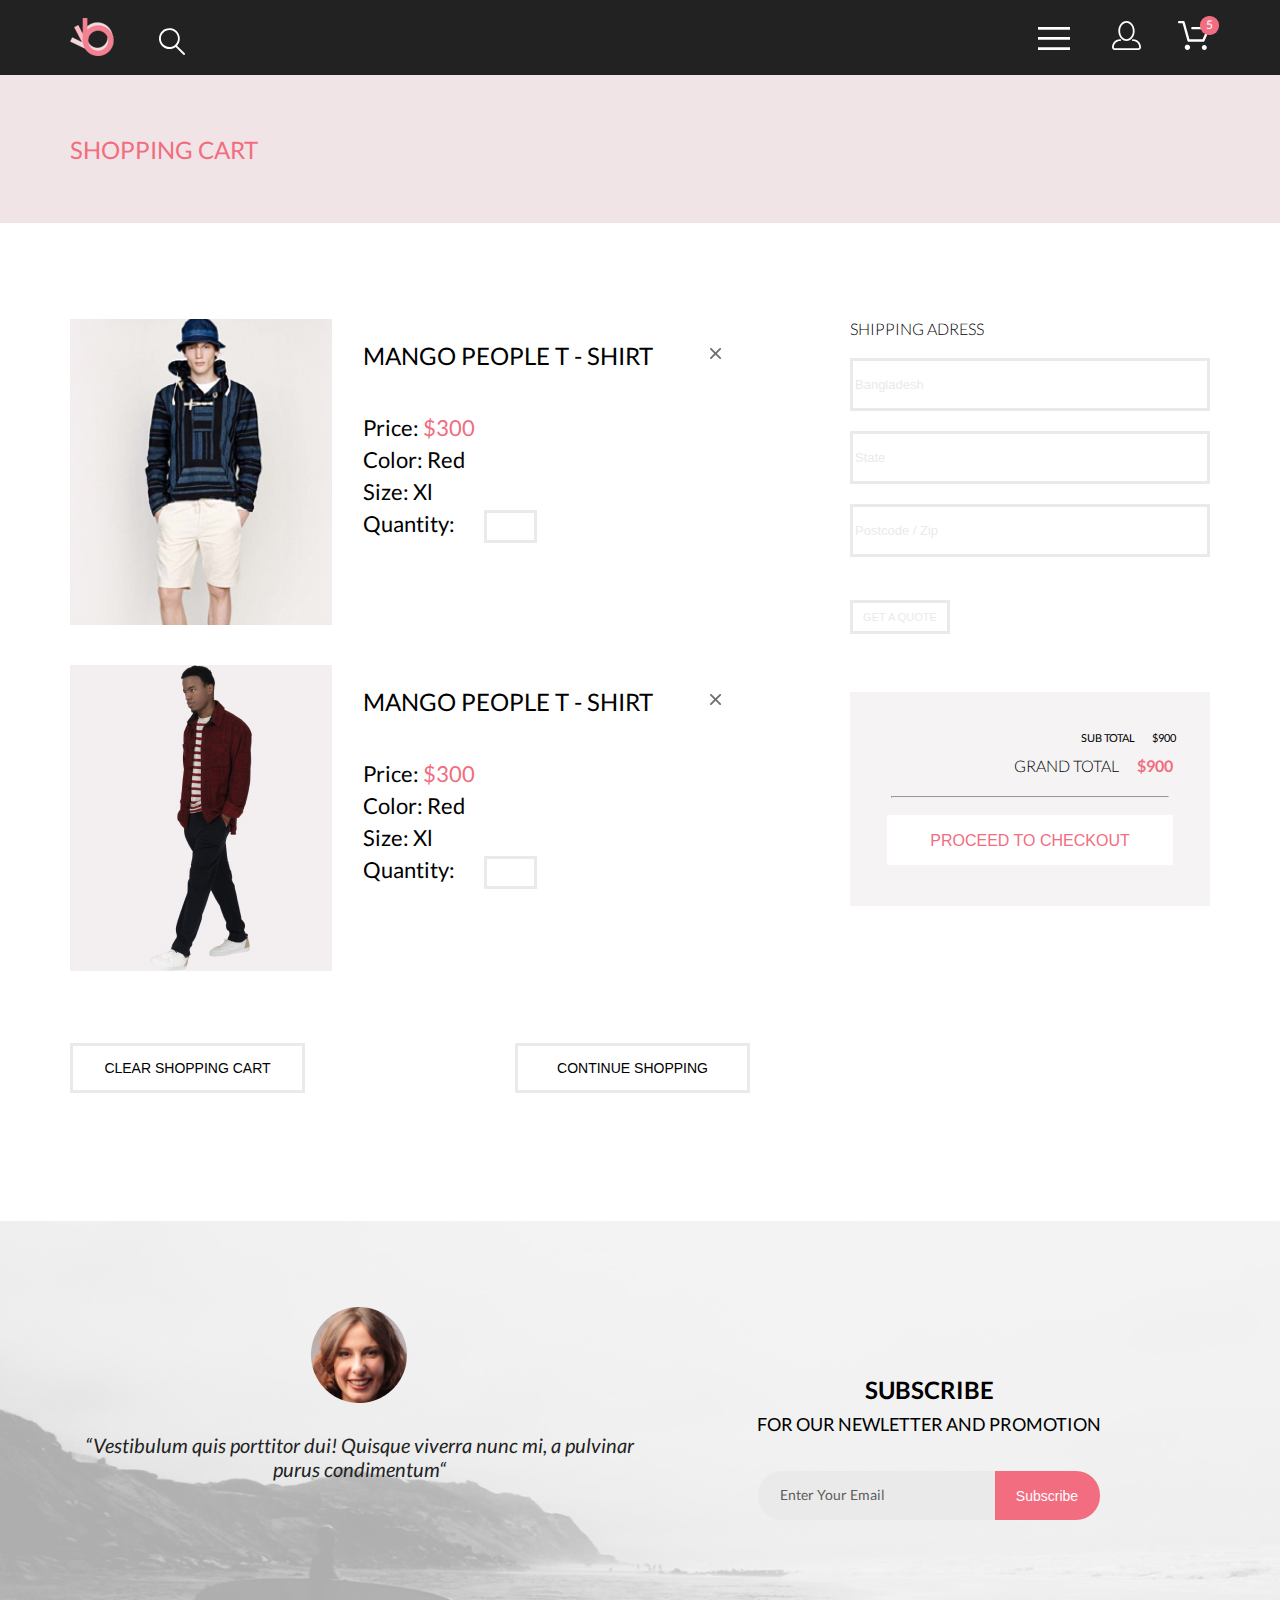
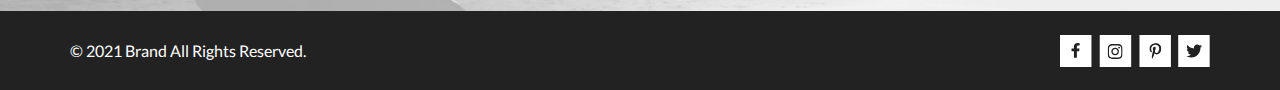
==== commit 862cffca: "add hw8" ====
--- a/cart.html
+++ b/cart.html
@@ -6,16 +6,13 @@
     <meta name="viewport" content="width=device-width, initial-scale=1.0">
     <script defer src="./js/script.js"></script>
     <link rel="stylesheet" href="./css/style.css">
-    <link rel="preconnect" href="https://fonts.gstatic.com">
-    <link href="https://fonts.googleapis.com/css2?family=Lato:ital,wght@0,300;0,400;0,700;0,900;1,400&display=swap"
-        rel="stylesheet">
     <title>Registration</title>
 </head>
 <body>
     <header class="header">
         <div class="container-my header__wrapper">
             <div>
-                <a class="header__logo" href="#" onclick="goAway()"><img class="header__logo-img" src="./img/logo-icon.svg" alt="logo" width="44" height="38"></a>
+                <a class="header__logo" href="./index.html"><img class="header__logo-img" src="./img/logo-icon.svg" alt="logo" width="44" height="38"></a>
                 <svg class="header__search" width="27" height="28" viewBox="0 0 27 28" xmlns="http://www.w3.org/2000/svg">
                     <path d="M19.0596 17.6259C20.6713 15.8658 21.6282 13.6048 21.7698 11.2225C21.9113 8.84018 21.2288 6.48173 19.8369 4.54318C18.445 2.60463 16.4285 1.20404 14.126 0.576619C11.8234 -0.0508009 9.3751 0.13316 7.19217 1.09761C5.00923 2.06205 3.22463 3.74825 2.13804 5.87302C1.05145 7.9978 0.729054 10.4318 1.225 12.7661C1.72094 15.1005 3.00501 17.1932 4.86158 18.6927C6.71814 20.1922 9.03413 21.0072 11.4206 21.0009C13.673 21.004 15.8645 20.27 17.6606 18.9109L25.4086 26.7179C25.4941 26.807 25.5965 26.8781 25.7099 26.927C25.8232 26.9759 25.9452 27.0017 26.0686 27.0029C26.1923 27.0033 26.3148 26.9782 26.4283 26.9292C26.5419 26.8801 26.6441 26.8082 26.7286 26.7179C26.9025 26.537 26.9997 26.2958 26.9997 26.0449C26.9997 25.794 26.9025 25.5528 26.7286 25.3719L19.0596 17.6259ZM2.88662 10.5009C2.89946 8.81563 3.41094 7.17187 4.35659 5.77685C5.30224 4.38183 6.63972 3.29801 8.20044 2.662C9.76115 2.02599 11.4752 1.86627 13.1266 2.20298C14.7779 2.53969 16.2926 3.35775 17.4797 4.55404C18.6668 5.75033 19.4732 7.27129 19.7972 8.92519C20.1212 10.5791 19.9483 12.2919 19.3002 13.8476C18.6522 15.4034 17.5581 16.7325 16.1559 17.6674C14.7536 18.6023 13.1059 19.1011 11.4206 19.1009C9.14916 19.0901 6.97482 18.1784 5.37484 16.566C3.77486 14.9537 2.87998 12.7724 2.88662 10.5009Z"/>
                     </svg>
--- a/css/style.css
+++ b/css/style.css
@@ -352,6 +352,52 @@
     fill: #222222;
     -webkit-transform: translateX(200px);
             transform: translateX(200px);
+  }
+}
+
+@-webkit-keyframes filter-menu {
+  0% {
+    -webkit-transform: scale(0);
+            transform: scale(0);
+  }
+  100% {
+    -webkit-transform: scale(1);
+            transform: scale(1);
+    height: auto;
+  }
+}
+
+@keyframes filter-menu {
+  0% {
+    -webkit-transform: scale(0);
+            transform: scale(0);
+  }
+  100% {
+    -webkit-transform: scale(1);
+            transform: scale(1);
+    height: auto;
+  }
+}
+
+@-webkit-keyframes filter-shadow-box {
+  0% {
+    height: auto;
+  }
+  100% {
+    -webkit-box-shadow: 5px 5px 5px 5px #eaeaea;
+            box-shadow: 5px 5px 5px 5px #eaeaea;
+    height: auto;
+  }
+}
+
+@keyframes filter-shadow-box {
+  0% {
+    height: auto;
+  }
+  100% {
+    -webkit-box-shadow: 5px 5px 5px 5px #eaeaea;
+            box-shadow: 5px 5px 5px 5px #eaeaea;
+    height: auto;
   }
 }
 
@@ -2221,4 +2267,312 @@
     display: none;
   }
 }
-/*# sourceMappingURL=style.css.map */
+
+.filters {
+  font-size: 14px;
+  font-weight: 400;
+  line-height: 16px;
+  font-style: normal;
+  text-transform: uppercase;
+  display: -webkit-box;
+  display: -ms-flexbox;
+  display: flex;
+  -webkit-box-orient: horizontal;
+  -webkit-box-direction: normal;
+      -ms-flex-direction: row;
+          flex-direction: row;
+  -webkit-box-pack: justify;
+      -ms-flex-pack: justify;
+          justify-content: space-between;
+  margin: 40px auto 10px auto;
+  position: relative;
+}
+
+.filters__major {
+  position: absolute;
+  margin: -13px 0 0 0;
+  z-index: 99;
+  width: 100px;
+  height: 30px;
+}
+
+.filters__major:hover {
+  width: auto;
+  -webkit-animation: 6s filter-shadow-box forwards;
+          animation: 6s filter-shadow-box forwards;
+}
+
+.filters__major:hover .filters__major-button {
+  color: #F16D7F;
+}
+
+.filters__major:hover .filters__major-button-svg {
+  fill: #F16D7F;
+}
+
+.filters__major-button {
+  width: 150px;
+  cursor: pointer;
+}
+
+.filters__major-button:hover + .filters__major-list {
+  -webkit-animation: 1s filter-menu forwards;
+          animation: 1s filter-menu forwards;
+}
+
+.filters__major-button-title {
+  padding: 13px 0 0 16px;
+  display: inline-block;
+}
+
+@media (max-width: 767px) {
+  .filters__major-button-title {
+    display: none;
+  }
+}
+
+.filters__major-button-svg {
+  padding: 3px 0 0 11px;
+}
+
+@media (max-width: 767px) {
+  .filters__major-button-svg {
+    height: 25px;
+    width: 28px;
+  }
+}
+
+.filters__major-list {
+  background-color: #ffffff;
+  -webkit-transform: scale(0);
+          transform: scale(0);
+  -webkit-transform-origin: 0 0;
+          transform-origin: 0 0;
+  width: 300px;
+  padding: 16px 16px 11px 16px;
+}
+
+.filters__major-list:hover {
+  -webkit-animation: 1s filter-menu forwards;
+          animation: 1s filter-menu forwards;
+}
+
+.filters__major-item {
+  color: #5D5D5D;
+}
+
+.filters__major-item-title {
+  padding: 11px 0 0 11px;
+  height: 26px;
+  border-left: 5px solid #F16D7F;
+  border-bottom: 1px solid #5D5D5D;
+  cursor: pointer;
+}
+
+.filters__major-item-title:hover {
+  font-size: 14px;
+  font-weight: 700;
+  line-height: 16px;
+  font-style: normal;
+}
+
+.filters__major-item-list {
+  text-transform: none;
+  padding: 24px 0 13px 16px;
+  -webkit-transform: scaleY(0);
+          transform: scaleY(0);
+  -webkit-transform-origin: 0 0;
+          transform-origin: 0 0;
+  -webkit-transition: .5s transform;
+  transition: .5s transform;
+  height: 1px;
+}
+
+.filters__major-item-list-subitem {
+  padding: 0 0 11px 0;
+  cursor: pointer;
+}
+
+.filters__major-item-list-subitem-link {
+  text-decoration: none;
+  color: #5D5D5D;
+}
+
+.filters__major-item-list-subitem-link:hover {
+  font-size: 14px;
+  font-weight: 700;
+  line-height: 16px;
+  font-style: normal;
+}
+
+.filters__minor {
+  text-align: center;
+  width: 100%;
+  z-index: 1;
+}
+
+@media (max-width: 1139px) {
+  .filters__minor {
+    text-align: right;
+  }
+}
+
+.filters__minor-form {
+  display: inline;
+  position: relative;
+}
+
+.filters__minor-form-checkbox {
+  cursor: pointer;
+}
+
+.filters__minor-button {
+  font-size: 14px;
+  font-weight: 400;
+  line-height: 16px;
+  font-style: normal;
+  outline: none;
+  border: none;
+  background-color: transparent;
+  text-transform: uppercase;
+  padding: 0 28px 0 0;
+  color: #6F6E6E;
+  cursor: pointer;
+}
+
+@media (max-width: 1023px) {
+  .filters__minor-button {
+    font-size: 12px;
+    font-weight: 400;
+    line-height: 14px;
+    font-style: normal;
+  }
+}
+
+.filters__minor-button:hover::after {
+  -webkit-transform: rotate(180deg);
+          transform: rotate(180deg);
+}
+
+.filters__minor-button:hover + .filters__minor-button_size {
+  -webkit-animation: .5s filter-menu forwards;
+          animation: .5s filter-menu forwards;
+}
+
+.filters__minor-button_size {
+  position: absolute;
+  left: 1px;
+  width: 50px;
+  border: 1px solid #eaeaea;
+  padding: 10px 10px 10px 10px;
+  text-align: left;
+  background-color: #ffffff;
+  -webkit-transform: scaleY(0);
+          transform: scaleY(0);
+}
+
+.filters__minor-button_size:hover {
+  -webkit-animation: .5s filter-menu forwards;
+          animation: .5s filter-menu forwards;
+}
+
+.filters__minor-button::after {
+  content: "";
+  display: inline-block;
+  width: 10px;
+  height: 5px;
+  background-image: url(../img/arrow-bottom.svg);
+  margin: 0 0 3px 10px;
+}
+
+.goods {
+  padding: auto;
+}
+
+.goods__title {
+  display: none;
+}
+
+.goods__list {
+  display: -ms-grid;
+  display: grid;
+  -ms-grid-columns: 1fr 1fr 1fr;
+      grid-template-columns: 1fr 1fr 1fr;
+  padding: 0;
+}
+
+@media (max-width: 1139px) {
+  .goods__list {
+    -ms-grid-columns: 1fr 1fr;
+        grid-template-columns: 1fr 1fr;
+  }
+}
+
+@media (max-width: 767px) {
+  .goods__list {
+    -ms-grid-columns: 1fr;
+        grid-template-columns: 1fr;
+  }
+}
+
+.pagination__title {
+  display: none;
+}
+
+.pagination__list {
+  display: -webkit-box;
+  display: -ms-flexbox;
+  display: flex;
+  -webkit-box-orient: horizontal;
+  -webkit-box-direction: normal;
+      -ms-flex-direction: row;
+          flex-direction: row;
+  -webkit-box-pack: justify;
+      -ms-flex-pack: justify;
+          justify-content: space-between;
+  font-size: 16px;
+  font-weight: 300;
+  line-height: 19px;
+  font-style: normal;
+  width: 283px;
+  height: 43px;
+  margin: 18px auto 97px auto;
+  border: 1px solid #eaeaea;
+  border-radius: 2px;
+  -webkit-box-align: center;
+      -ms-flex-align: center;
+          align-items: center;
+  padding: 0px 16px 0 16px;
+}
+
+.pagination__item {
+  padding: 0 8px 0 8px;
+  color: #5D5D5D;
+}
+
+.pagination__item-link {
+  text-decoration: none;
+}
+
+.pagination__item-link_active {
+  color: #F16D7F;
+}
+
+.pagination__item:hover {
+  background-color: #6F6E6E;
+  cursor: pointer;
+  color: #222222;
+}
+
+.pagination__item:hover .pagination__item_arrow-img {
+  fill: #F16D7F;
+}
+
+.pagination__item_ellipsis:hover {
+  background-color: #ffffff;
+}
+
+.pagination__item_arrow:hover {
+  background-color: #ffffff;
+}
+/*# sourceMappingURL=style.css.map */